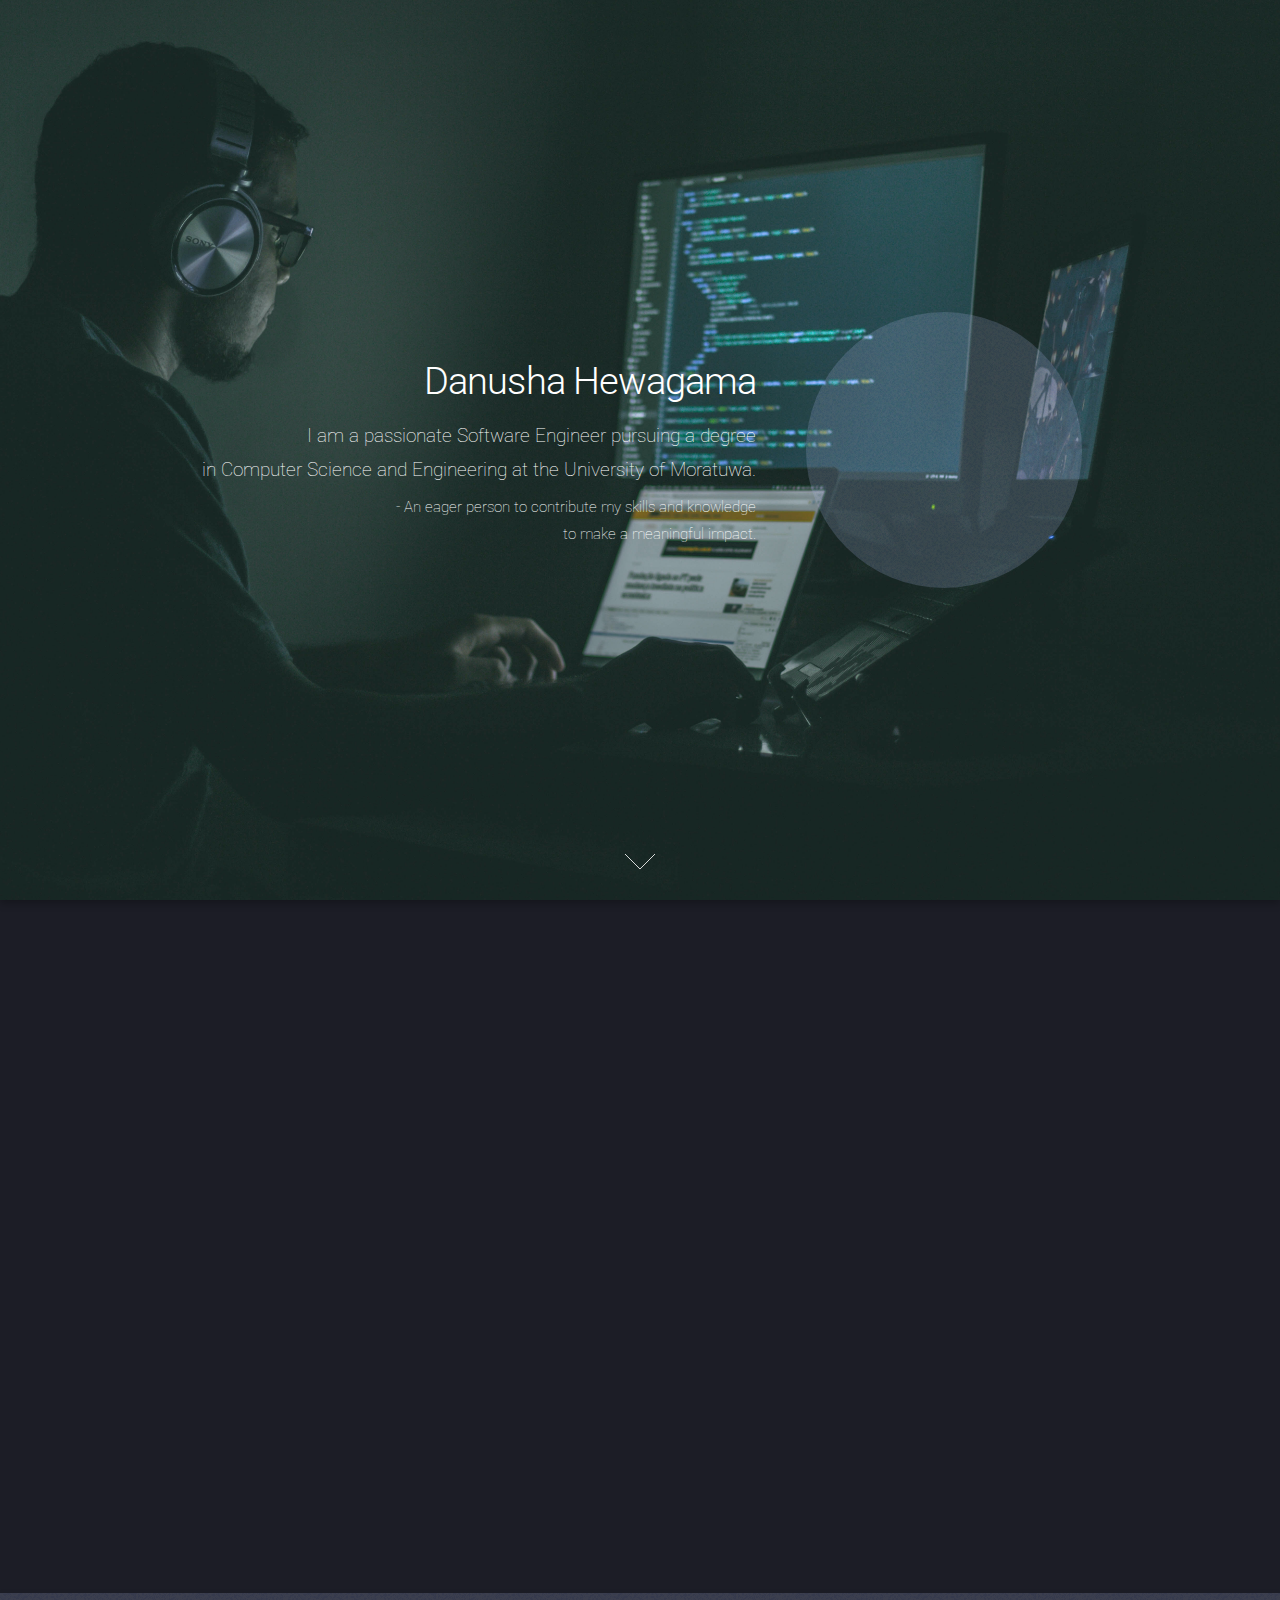
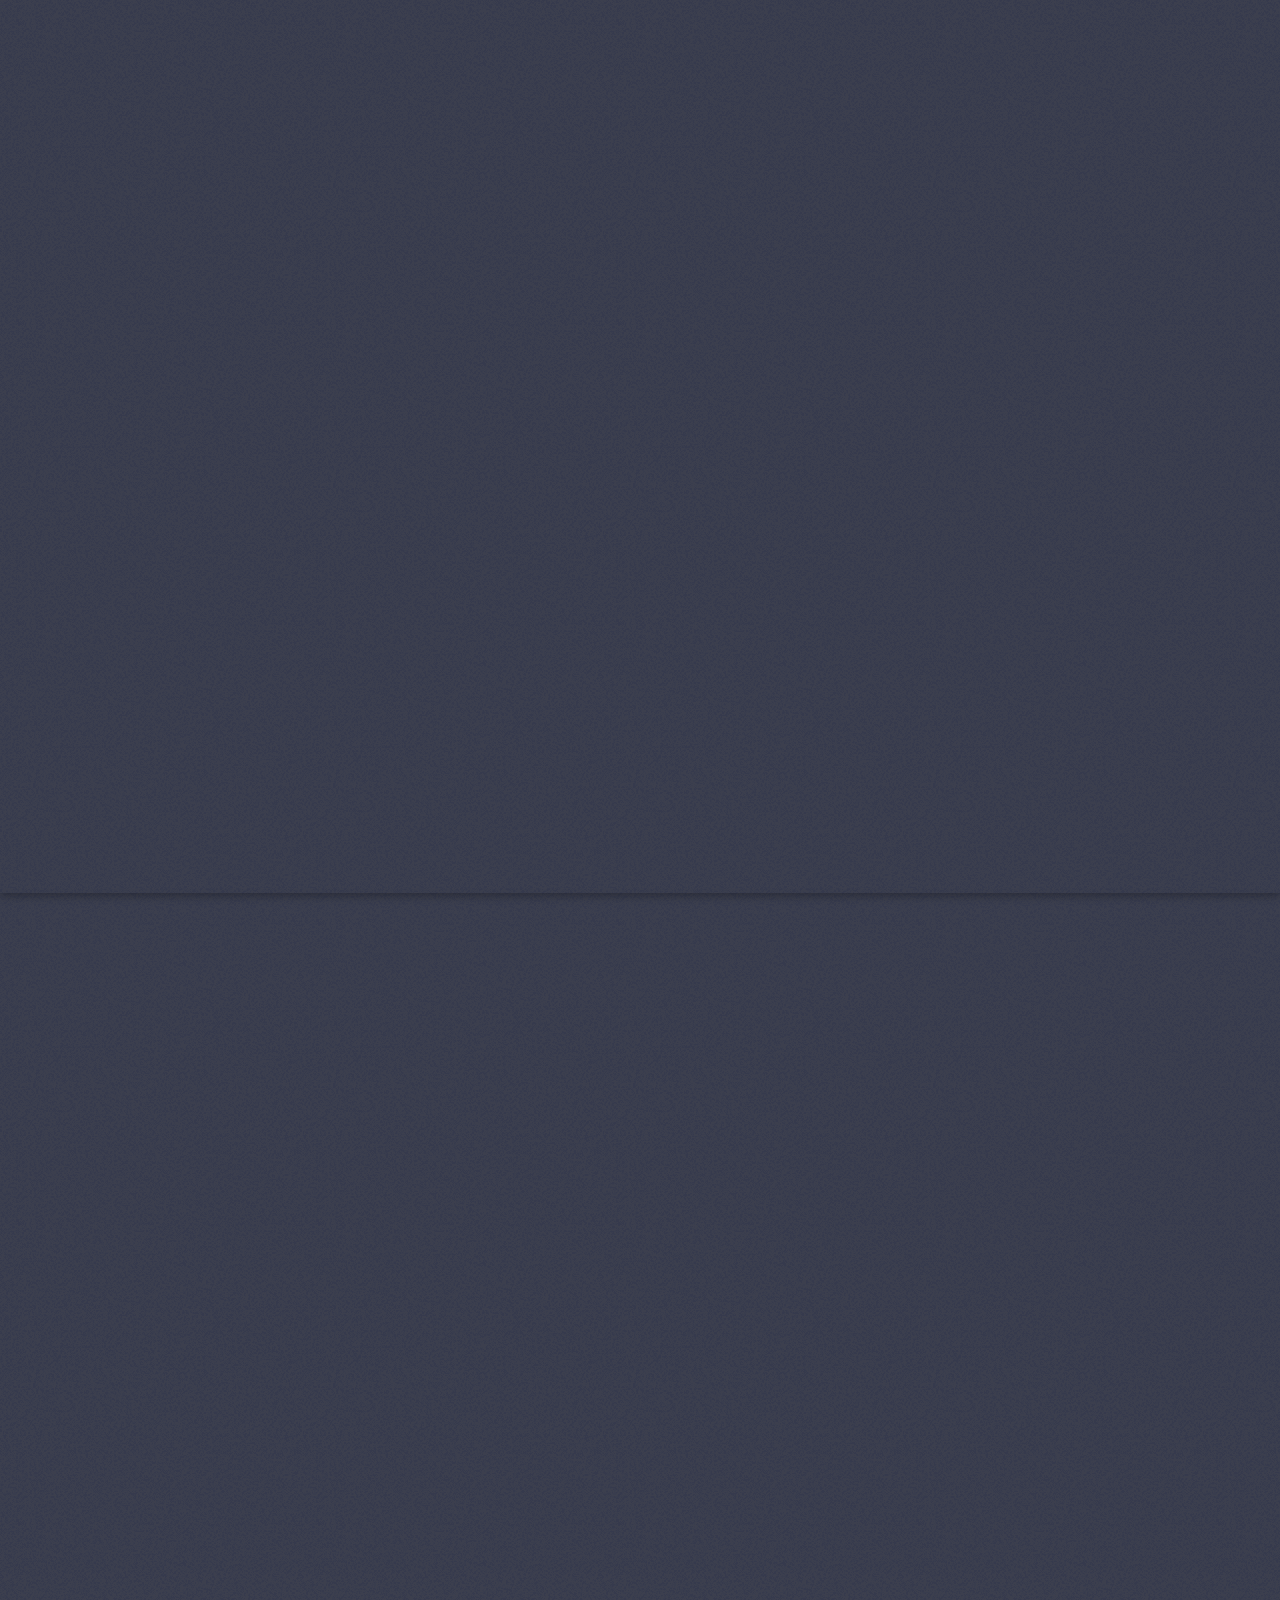
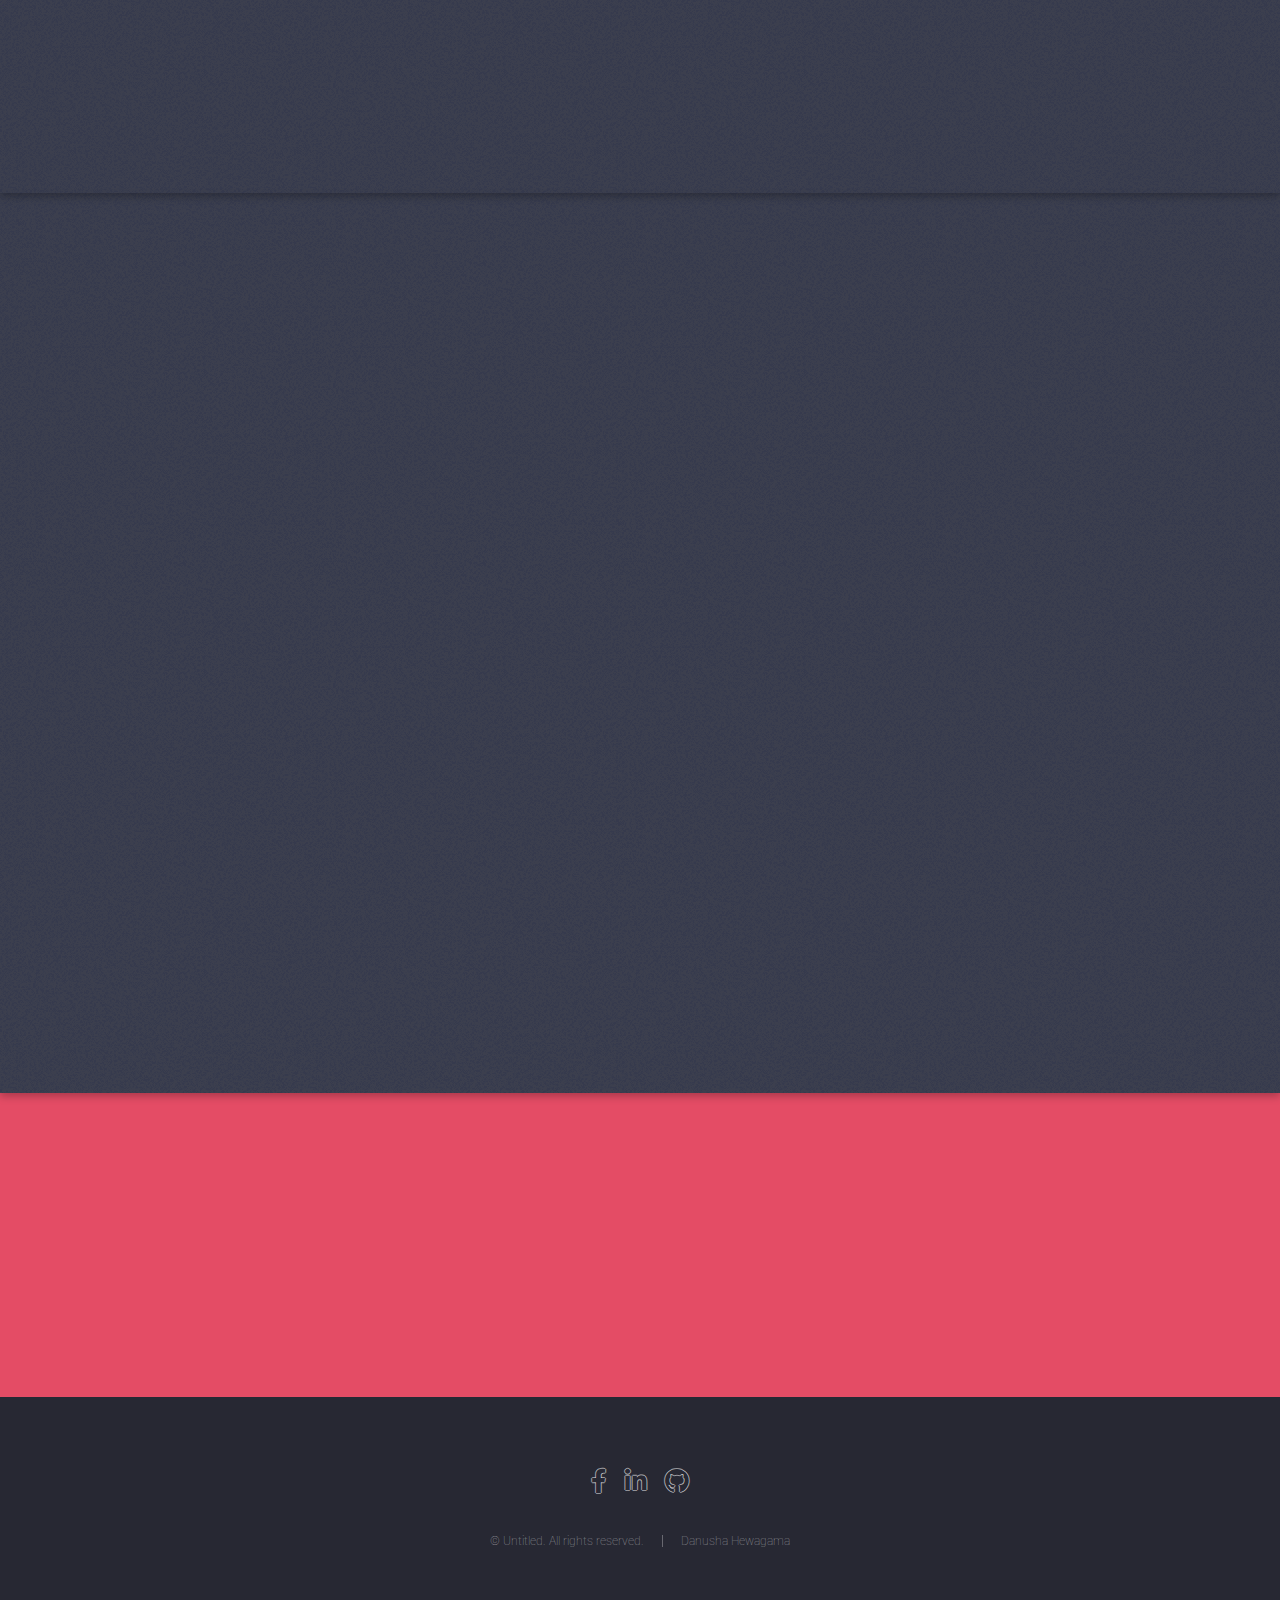
==== index.html @ 4a9aaa7c "set favicon" ====
<!DOCTYPE HTML>
<!--
	Landed by HTML5 UP
	html5up.net | @ajlkn
	Free for personal and commercial use under the CCA 3.0 license (html5up.net/license)
-->
<html>
	<head>
		<title>Danusha Hewagama</title>
		<link rel="icon" type="image/svg+xml" href="images/faviicon4.png" />
		<meta charset="utf-8" />
		<meta name="viewport" content="width=device-width, initial-scale=1, user-scalable=no" />
		<link rel="stylesheet" href="assets/css/main.css" />
		<noscript><link rel="stylesheet" href="assets/css/noscript.css" /></noscript>
	</head>
	<body class="is-preload landing">
		<div id="page-wrapper">


			<!-- Banner -->
				<section id="banner">
					<div class="content">
						<header>
							<h2>Danusha Hewagama</h2>
							<p>I am a passionate Software Engineer pursuing a degree <br />
								in Computer Science and Engineering at the University of Moratuwa.</p>
							<p>- An eager person to contribute my skills and knowledge <br />
								to make a meaningful impact.</p>
						</header>
						<span class="image"><img src="images/picBio2.png" alt="" /></span>
					</div>
					<a href="#one" class="goto-next scrolly">Next</a>
				</section>

			<!-- Four -->
			<section id="four" class="wrapper style1 special fade-up">
				<div class="container">
					<header class="major">
						<h2>I am experienced in </h2>
					</header>
					<div class="box alt">
						<div class="row gtr-uniform">
							<section class="col-2 col-3-medium col-3-xsmall">
								<span class="icon">
									<img src="images/tech/reactjs-icon.svg" alt=""/>
								</span>
								<h3>React Js</h3>
							</section>
							<section class="col-2 col-3-medium col-3-xsmall">
								<span class="icon">
									<img src="images/tech/flutterio-icon.svg" alt=""/>
								</span>
								<h3>Flutter</h3>
							</section>
							<section class="col-2 col-3-medium col-3-xsmall">
								<span class="icon">
									<img src="images/tech/reactjs-icon.svg" alt=""/>
								</span>
								<h3>React Native</h3>
							</section>
							<section class="col-2 col-3-medium col-3-xsmall">
								<span class="icon">
									<img src="images/tech/typescriptlang-icon.svg" alt=""/>
								</span>
								<h3>TypeScript</h3>
							</section>
							<section class="col-2 col-3-medium col-3-xsmall">
								<span class="icon">
									<img src="images/tech/java-icon.svg" alt=""/>
								</span>
								<h3>Java</h3>
							</section>
							<section class="col-2 col-3-medium col-3-xsmall">
								<span class="icon">
									<img src="images/tech/php-icon.svg" alt=""/>
								</span>
								<h3>PHP</h3>
							</section>
							<section class="col-2 col-3-medium col-3-xsmall">
								<span class="icon">
									<img src="images/tech/python-icon.svg" alt=""/>
								</span>
								<h3>Python</h3>
							</section>
							<section class="col-2 col-3-medium col-3-xsmall">
								<span class="icon">
									<img src="images/tech/nodejs-horizontal.svg" alt=""/>
								</span>
								<h3>Node</h3>
							</section>
							<section class="col-2 col-3-medium col-3-xsmall">
								<span class="icon">
									<img src="images/tech/firebase-icon.svg" alt=""/>
								</span>
								<h3>Firebase</h3>
							</section>
							<section class="col-2 col-3-medium col-3-xsmall">
								<span class="icon">
									<img src="images/tech/mongodb-ar21.svg" alt=""/>
								</span>
								<h3>MongoDB</h3>
							</section>
							<section class="col-2 col-3-medium col-3-xsmall">
								<span class="icon">
									<img src="images/tech/mysql-icon.svg" alt=""/>
								</span>
								<h3>MySQL</h3>
							</section>
							<section class="col-2 col-3-medium col-3-xsmall">
								<span class="icon">
									<img src="images/tech/docker-icon.svg" alt=""/>
								</span>
								<h3>Docker</h3>
							</section>
							<section class="col-2 col-3-medium col-3-xsmall">
								<span class="icon">
									<img src="images/tech/git-scm-icon.svg" alt=""/>
								</span>
								<h3>Git</h3>
							</section>
							<section class="col-2 col-3-medium col-3-xsmall">
								<span class="icon">
									<img src="images/tech/openapis-icon.svg" alt=""/>
								</span>
								<h3>OpenApi</h3>
							</section>
							<section class="col-2 col-3-medium col-3-xsmall">
								<span class="icon">
									<img src="images/tech/dartlang-icon.svg" alt=""/>
								</span>
								<h3>Dart</h3>
							</section>
							<section class="col-2 col-3-medium col-3-xsmall">
								<span class="icon">
									<img src="images/tech/atlassian_jira-icon.svg" alt=""/>
								</span>
								<h3>Jira</h3>
							</section>
							<section class="col-2 col-3-medium col-3-xsmall">
								<span class="icon">
									<img src="images/tech/material-ui-1.svg" alt="" class="icon-svg"/>
								</span>
								<h3>Material Ui</h3>
							</section>
							<section class="col-2 col-3-medium col-3-xsmall">
								<span class="icon">
									<img src="images/tech/getbootstrap-icon.svg" alt=""/>
								</span>
								<h3>Bootstrap</h3>
							</section>
						</div>
					</div>
				</div>
			</section>

			<!-- One --> 
			<section id="two" class="spotlight style1 left">
				<span class="image fit main"><img src="images/picBio.png" alt="" /></span>
				<div class="content">
					<header>
						<h2>Interdum amet non magna accumsan</h2>
						<p>Nunc commodo accumsan eget id nisi eu col volutpat magna</p>
					</header>
					<p>Feugiat accumsan lorem eu ac lorem amet ac arcu phasellus tortor enim mi mi nisi praesent adipiscing. Integer mi sed nascetur cep aliquet augue varius tempus lobortis porttitor lorem et accumsan consequat adipiscing lorem.</p>
					<ul class="actions">
						<li><a href="#" class="button">Learn More</a></li>
					</ul>
				</div>
				<a href="#three" class="goto-next scrolly">Next</a>
			</section>

			<!-- Two -->
				<section id="two" class="spotlight style2 right">
					<span class="image fit main"><img src="images/pic03.jpg" alt="" /></span>
					<div class="content">
						<header>
							<h2>Interdum amet non magna accumsan</h2>
							<p>Nunc commodo accumsan eget id nisi eu col volutpat magna</p>
						</header>
						<p>Feugiat accumsan lorem eu ac lorem amet ac arcu phasellus tortor enim mi mi nisi praesent adipiscing. Integer mi sed nascetur cep aliquet augue varius tempus lobortis porttitor lorem et accumsan consequat adipiscing lorem.</p>
						<ul class="actions">
							<li><a href="#" class="button">Learn More</a></li>
						</ul>
					</div>
					<a href="#three" class="goto-next scrolly">Next</a>
				</section>

			<!-- Three -->
				<section id="three" class="spotlight style3 left">
					<span class="image fit main bottom"><img src="images/pic04.jpg" alt="" /></span>
					<div class="content">
						<header>
							<h2>Interdum felis blandit praesent sed augue</h2>
							<p>Accumsan integer ultricies aliquam vel massa sapien phasellus</p>
						</header>
						<p>Feugiat accumsan lorem eu ac lorem amet ac arcu phasellus tortor enim mi mi nisi praesent adipiscing. Integer mi sed nascetur cep aliquet augue varius tempus lobortis porttitor lorem et accumsan consequat adipiscing lorem.</p>
						<ul class="actions">
							<li><a href="#" class="button">Learn More</a></li>
						</ul>
					</div>
					<a href="#four" class="goto-next scrolly">Next</a>
				</section>


			<!-- Five -->
				<section id="five" class="wrapper style2 special fade">
					<div class="container">
						<header>
							<h2>Magna faucibus lorem diam</h2>
							<p>Ante metus praesent faucibus ante integer id accumsan eleifend</p>
						</header>
						<form method="post" action="#" class="cta">
							<div class="row gtr-uniform gtr-50">
								<div class="col-8 col-12-xsmall"><input type="email" name="email" id="email" placeholder="Your Email Address" /></div>
								<div class="col-4 col-12-xsmall"><input type="submit" value="Get Started" class="fit primary" /></div>
							</div>
						</form>
					</div>
				</section>

			<!-- Footer -->
				<footer id="footer">
					<ul class="icons">
						<li><a href="https://www.facebook.com/profile.php?id=100009800794198&mibextid=LQQJ4d" class="icon brands alt fa-facebook-f"><span class="label">Facebook</span></a></li>
						<li><a href="https://www.linkedin.com/in/danush99/" class="icon brands alt fa-linkedin-in"><span class="label">LinkedIn</span></a></li>
						<li><a href="https://github.com/Danush99" class="icon brands alt fa-github"><span class="label">GitHub</span></a></li>
					</ul>
					<ul class="copyright">
						<li>&copy; Untitled. All rights reserved.</li><li>Danusha Hewagama</a></li>
					</ul>
				</footer>

		</div>

		<!-- Scripts -->
			<script src="assets/js/jquery.min.js"></script>
			<script src="assets/js/jquery.scrolly.min.js"></script>
			<script src="assets/js/jquery.dropotron.min.js"></script>
			<script src="assets/js/jquery.scrollex.min.js"></script>
			<script src="assets/js/browser.min.js"></script>
			<script src="assets/js/breakpoints.min.js"></script>
			<script src="assets/js/util.js"></script>
			<script src="assets/js/main.js"></script>

	</body>
</html>
---- assets/css/main.css ----
@import url("fontawesome-all.min.css");
@import url("https://fonts.googleapis.com/css?family=Roboto:100,300,100italic,300italic");

/*
	Landed by HTML5 UP
	html5up.net | @ajlkn
	Free for personal and commercial use under the CCA 3.0 license (html5up.net/license)
*/

html, body, div, span, applet, object,
iframe, h1, h2, h3, h4, h5, h6, p, blockquote,
pre, a, abbr, acronym, address, big, cite,
code, del, dfn, em, img, ins, kbd, q, s, samp,
small, strike, strong, sub, sup, tt, var, b,
u, i, center, dl, dt, dd, ol, ul, li, fieldset,
form, label, legend, table, caption, tbody,
tfoot, thead, tr, th, td, article, aside,
canvas, details, embed, figure, figcaption,
footer, header, hgroup, menu, nav, output, ruby,
section, summary, time, mark, audio, video {
	margin: 0;
	padding: 0;
	border: 0;
	font-size: 100%;
	font: inherit;
	vertical-align: baseline;}

article, aside, details, figcaption, figure,
footer, header, hgroup, menu, nav, section {
	display: block;}

body {
	line-height: 1;
}

ol, ul {
	list-style: none;
}

blockquote, q {
	quotes: none;
}

	blockquote:before, blockquote:after, q:before, q:after {
		content: '';
		content: none;
	}

table {
	border-collapse: collapse;
	border-spacing: 0;
}

body {
	-webkit-text-size-adjust: none;
}

mark {
	background-color: transparent;
	color: inherit;
}

input::-moz-focus-inner {
	border: 0;
	padding: 0;
}

input, select, textarea {
	-moz-appearance: none;
	-webkit-appearance: none;
	-ms-appearance: none;
	appearance: none;
}

/* Basic */

	html {
		box-sizing: border-box;
	}

	*, *:before, *:after {
		box-sizing: inherit;
	}

	html, body {
		background: #1c1d26;
	}

	body.is-preload *, body.is-preload *:before, body.is-preload *:after {
		-moz-animation: none !important;
		-webkit-animation: none !important;
		-ms-animation: none !important;
		animation: none !important;
		-moz-transition: none !important;
		-webkit-transition: none !important;
		-ms-transition: none !important;
		transition: none !important;
	}

	body, input, select, textarea {
		color: rgba(255, 255, 255, 0.75);
		font-family: "Roboto", Helvetica, sans-serif;
		font-size: 15pt;
		font-weight: 100;
		line-height: 1.75em;
	}

	a {
		-moz-transition: border-color 0.2s ease-in-out, color 0.2s ease-in-out;
		-webkit-transition: border-color 0.2s ease-in-out, color 0.2s ease-in-out;
		-ms-transition: border-color 0.2s ease-in-out, color 0.2s ease-in-out;
		transition: border-color 0.2s ease-in-out, color 0.2s ease-in-out;
		border-bottom: dotted 1px;
		color: #e44c65;
		text-decoration: none;
	}

		a:hover {
			color: #e44c65 !important;
			border-bottom-color: transparent;
		}

	strong, b {
		color: #ffffff;
		font-weight: 300;
	}

	em, i {
		font-style: italic;
	}

	p {
		margin: 0 0 2em 0;
	}

	h1, h2, h3, h4, h5, h6 {
		color: #ffffff;
		font-weight: 300;
		line-height: 1em;
		margin: 0 0 1em 0;
	}

		h1 a, h2 a, h3 a, h4 a, h5 a, h6 a {
			color: inherit;
			border: 0;
		}

	h2 {
		font-size: 2em;
		line-height: 1.5em;
		letter-spacing: -0.025em;
	}

	h3 {
		font-size: 1.35em;
		line-height: 1.5em;
	}

	h4 {
		font-size: 1.1em;
		line-height: 1.5em;
	}

	h5 {
		font-size: 0.9em;
		line-height: 1.5em;
	}

	h6 {
		font-size: 0.7em;
		line-height: 1.5em;
	}

	sub {
		font-size: 0.8em;
		position: relative;
		top: 0.5em;
	}

	sup {
		font-size: 0.8em;
		position: relative;
		top: -0.5em;
	}

	hr {
		border: 0;
		border-bottom: solid 1px rgba(255, 255, 255, 0.3);
		margin: 3em 0;
	}

		hr.major {
			margin: 4em 0;
		}

	blockquote {
		border-left: solid 4px rgba(255, 255, 255, 0.3);
		font-style: italic;
		margin: 0 0 2em 0;
		padding: 0.5em 0 0.5em 2em;
	}

	code {
		background: rgba(255, 255, 255, 0.075);
		border-radius: 4px;
		font-family: "Courier New", monospace;
		font-size: 0.9em;
		margin: 0 0.25em;
		padding: 0.25em 0.65em;
	}

	pre {
		-webkit-overflow-scrolling: touch;
		font-family: "Courier New", monospace;
		font-size: 0.9em;
		margin: 0 0 2em 0;
	}

		pre code {
			display: block;
			line-height: 1.75em;
			padding: 1em 1.5em;
			overflow-x: auto;
		}

	.align-left {
		text-align: left;
	}

	.align-center {
		text-align: center;
	}

	.align-right {
		text-align: right;
	}

/* Loader */

	@-moz-keyframes spinner-show {
		0% {
			opacity: 0;
		}

		100% {
			opacity: 1;
		}
	}

	@-webkit-keyframes spinner-show {
		0% {
			opacity: 0;
		}

		100% {
			opacity: 1;
		}
	}

	@-ms-keyframes spinner-show {
		0% {
			opacity: 0;
		}

		100% {
			opacity: 1;
		}
	}

	@keyframes spinner-show {
		0% {
			opacity: 0;
		}

		100% {
			opacity: 1;
		}
	}

	@-moz-keyframes spinner-hide {
		0% {
			color: rgba(255, 255, 255, 0.15);
			z-index: 100001;
			-moz-transform: scale(1) rotate(0deg);
			-webkit-transform: scale(1) rotate(0deg);
			-ms-transform: scale(1) rotate(0deg);
			transform: scale(1) rotate(0deg);
		}

		99% {
			color: #1c1d26;
			z-index: 100001;
			-moz-transform: scale(0.5) rotate(360deg);
			-webkit-transform: scale(0.5) rotate(360deg);
			-ms-transform: scale(0.5) rotate(360deg);
			transform: scale(0.5) rotate(360deg);
		}

		100% {
			color: #1c1d26;
			z-index: -1;
			-moz-transform: scale(0.5) rotate(360deg);
			-webkit-transform: scale(0.5) rotate(360deg);
			-ms-transform: scale(0.5) rotate(360deg);
			transform: scale(0.5) rotate(360deg);
		}
	}

	@-webkit-keyframes spinner-hide {
		0% {
			color: rgba(255, 255, 255, 0.15);
			z-index: 100001;
			-moz-transform: scale(1) rotate(0deg);
			-webkit-transform: scale(1) rotate(0deg);
			-ms-transform: scale(1) rotate(0deg);
			transform: scale(1) rotate(0deg);
		}

		99% {
			color: #1c1d26;
			z-index: 100001;
			-moz-transform: scale(0.5) rotate(360deg);
			-webkit-transform: scale(0.5) rotate(360deg);
			-ms-transform: scale(0.5) rotate(360deg);
			transform: scale(0.5) rotate(360deg);
		}

		100% {
			color: #1c1d26;
			z-index: -1;
			-moz-transform: scale(0.5) rotate(360deg);
			-webkit-transform: scale(0.5) rotate(360deg);
			-ms-transform: scale(0.5) rotate(360deg);
			transform: scale(0.5) rotate(360deg);
		}
	}

	@-ms-keyframes spinner-hide {
		0% {
			color: rgba(255, 255, 255, 0.15);
			z-index: 100001;
			-moz-transform: scale(1) rotate(0deg);
			-webkit-transform: scale(1) rotate(0deg);
			-ms-transform: scale(1) rotate(0deg);
			transform: scale(1) rotate(0deg);
		}

		99% {
			color: #1c1d26;
			z-index: 100001;
			-moz-transform: scale(0.5) rotate(360deg);
			-webkit-transform: scale(0.5) rotate(360deg);
			-ms-transform: scale(0.5) rotate(360deg);
			transform: scale(0.5) rotate(360deg);
		}

		100% {
			color: #1c1d26;
			z-index: -1;
			-moz-transform: scale(0.5) rotate(360deg);
			-webkit-transform: scale(0.5) rotate(360deg);
			-ms-transform: scale(0.5) rotate(360deg);
			transform: scale(0.5) rotate(360deg);
		}
	}

	@keyframes spinner-hide {
		0% {
			color: rgba(255, 255, 255, 0.15);
			z-index: 100001;
			-moz-transform: scale(1) rotate(0deg);
			-webkit-transform: scale(1) rotate(0deg);
			-ms-transform: scale(1) rotate(0deg);
			transform: scale(1) rotate(0deg);
		}

		99% {
			color: #1c1d26;
			z-index: 100001;
			-moz-transform: scale(0.5) rotate(360deg);
			-webkit-transform: scale(0.5) rotate(360deg);
			-ms-transform: scale(0.5) rotate(360deg);
			transform: scale(0.5) rotate(360deg);
		}

		100% {
			color: #1c1d26;
			z-index: -1;
			-moz-transform: scale(0.5) rotate(360deg);
			-webkit-transform: scale(0.5) rotate(360deg);
			-ms-transform: scale(0.5) rotate(360deg);
			transform: scale(0.5) rotate(360deg);
		}
	}

	@-moz-keyframes spinner-rotate {
		0% {
			-moz-transform: scale(1) rotate(0deg);
			-webkit-transform: scale(1) rotate(0deg);
			-ms-transform: scale(1) rotate(0deg);
			transform: scale(1) rotate(0deg);
		}

		100% {
			-moz-transform: scale(1) rotate(360deg);
			-webkit-transform: scale(1) rotate(360deg);
			-ms-transform: scale(1) rotate(360deg);
			transform: scale(1) rotate(360deg);
		}
	}

	@-webkit-keyframes spinner-rotate {
		0% {
			-moz-transform: scale(1) rotate(0deg);
			-webkit-transform: scale(1) rotate(0deg);
			-ms-transform: scale(1) rotate(0deg);
			transform: scale(1) rotate(0deg);
		}

		100% {
			-moz-transform: scale(1) rotate(360deg);
			-webkit-transform: scale(1) rotate(360deg);
			-ms-transform: scale(1) rotate(360deg);
			transform: scale(1) rotate(360deg);
		}
	}

	@-ms-keyframes spinner-rotate {
		0% {
			-moz-transform: scale(1) rotate(0deg);
			-webkit-transform: scale(1) rotate(0deg);
			-ms-transform: scale(1) rotate(0deg);
			transform: scale(1) rotate(0deg);
		}

		100% {
			-moz-transform: scale(1) rotate(360deg);
			-webkit-transform: scale(1) rotate(360deg);
			-ms-transform: scale(1) rotate(360deg);
			transform: scale(1) rotate(360deg);
		}
	}

	@keyframes spinner-rotate {
		0% {
			-moz-transform: scale(1) rotate(0deg);
			-webkit-transform: scale(1) rotate(0deg);
			-ms-transform: scale(1) rotate(0deg);
			transform: scale(1) rotate(0deg);
		}

		100% {
			-moz-transform: scale(1) rotate(360deg);
			-webkit-transform: scale(1) rotate(360deg);
			-ms-transform: scale(1) rotate(360deg);
			transform: scale(1) rotate(360deg);
		}
	}

	@-moz-keyframes overlay-hide {
		0% {
			opacity: 1;
			z-index: 100000;
		}

		15% {
			opacity: 1;
			z-index: 100000;
		}

		99% {
			opacity: 0;
			z-index: 100000;
		}

		100% {
			opacity: 0;
			z-index: -1;
		}
	}

	@-webkit-keyframes overlay-hide {
		0% {
			opacity: 1;
			z-index: 100000;
		}

		15% {
			opacity: 1;
			z-index: 100000;
		}

		99% {
			opacity: 0;
			z-index: 100000;
		}

		100% {
			opacity: 0;
			z-index: -1;
		}
	}

	@-ms-keyframes overlay-hide {
		0% {
			opacity: 1;
			z-index: 100000;
		}

		15% {
			opacity: 1;
			z-index: 100000;
		}

		99% {
			opacity: 0;
			z-index: 100000;
		}

		100% {
			opacity: 0;
			z-index: -1;
		}
	}

	@keyframes overlay-hide {
		0% {
			opacity: 1;
			z-index: 100000;
		}

		15% {
			opacity: 1;
			z-index: 100000;
		}

		99% {
			opacity: 0;
			z-index: 100000;
		}

		100% {
			opacity: 0;
			z-index: -1;
		}
	}

	body.landing {
		text-decoration: none;
	}

		body.landing:before {
			-moz-osx-font-smoothing: grayscale;
			-webkit-font-smoothing: antialiased;
			display: inline-block;
			font-style: normal;
			font-variant: normal;
			text-rendering: auto;
			line-height: 1;
			text-transform: none !important;
			font-family: 'Font Awesome 5 Free';
			font-weight: 900;
		}

		body.landing:before {
			-moz-animation: spinner-show 1.5s 1 0.25s ease forwards, spinner-hide 0.25s ease-in-out forwards !important;
			-webkit-animation: spinner-show 1.5s 1 0.25s ease forwards, spinner-hide 0.25s ease-in-out forwards !important;
			-ms-animation: spinner-show 1.5s 1 0.25s ease forwards, spinner-hide 0.25s ease-in-out forwards !important;
			animation: spinner-show 1.5s 1 0.25s ease forwards, spinner-hide 0.25s ease-in-out forwards !important;
			-moz-transform-origin: 50% 50%;
			-webkit-transform-origin: 50% 50%;
			-ms-transform-origin: 50% 50%;
			transform-origin: 50% 50%;
			color: rgba(255, 255, 255, 0.15);
			content: '\f1ce';
			cursor: default;
			display: block;
			font-size: 2em;
			height: 2em;
			left: 50%;
			line-height: 2em;
			margin: -1em 0 0 -1em;
			opacity: 0;
			position: fixed;
			text-align: center;
			top: 50%;
			width: 2em;
			z-index: -1;
		}

		body.landing:after {
			-moz-animation: overlay-hide 1.5s ease-in forwards !important;
			-webkit-animation: overlay-hide 1.5s ease-in forwards !important;
			-ms-animation: overlay-hide 1.5s ease-in forwards !important;
			animation: overlay-hide 1.5s ease-in forwards !important;
			background: #1c1d26;
			content: '';
			display: block;
			height: 100%;
			left: 0;
			opacity: 0;
			position: fixed;
			top: 0;
			width: 100%;
			z-index: -1;
		}

		body.landing.is-preload:before {
			-moz-animation: spinner-show 1.5s 1 0.25s ease forwards, spinner-rotate 0.75s infinite linear !important;
			-webkit-animation: spinner-show 1.5s 1 0.25s ease forwards, spinner-rotate 0.75s infinite linear !important;
			-ms-animation: spinner-show 1.5s 1 0.25s ease forwards, spinner-rotate 0.75s infinite linear !important;
			animation: spinner-show 1.5s 1 0.25s ease forwards, spinner-rotate 0.75s infinite linear !important;
			z-index: 100001;
		}

		body.landing.is-preload:after {
			-moz-animation: none !important;
			-webkit-animation: none !important;
			-ms-animation: none !important;
			animation: none !important;
			opacity: 1;
			z-index: 100000;
		}

	@media (-webkit-min-device-pixel-ratio: 2) {

		body.landing:before {
			line-height: 2.025em;
		}

	}

/* Container */

	.container {
		margin: 0 auto;
		max-width: calc(100% - 4em);
		width: 70em;
	}

		.container.xsmall {
			width: 17.5em;
		}

		.container.small {
			width: 35em;
		}

		.container.medium {
			width: 52.5em;
		}

		.container.large {
			width: 87.5em;
		}

		.container.xlarge {
			width: 105em;
		}

		.container.max {
			width: 100%;
		}

		@media screen and (max-width: 1280px) {

			.container {
				width: 90%;
				max-width: 100%;
			}

		}

		@media screen and (max-width: 980px) {

			.container {
				width: 100% !important;
			}

		}

/* Row */

	.row {
		display: flex;
		flex-wrap: wrap;
		box-sizing: border-box;
		align-items: stretch;
	}

		.row > * {
			box-sizing: border-box;
		}

		.row.gtr-uniform > * > :last-child {
			margin-bottom: 0;
		}

		.row.aln-left {
			justify-content: flex-start;
		}

		.row.aln-center {
			justify-content: center;
		}

		.row.aln-right {
			justify-content: flex-end;
		}

		.row.aln-top {
			align-items: flex-start;
		}

		.row.aln-middle {
			align-items: center;
		}

		.row.aln-bottom {
			align-items: flex-end;
		}

		.row > .imp {
			order: -1;
		}

		.row > .col-1 {
			width: 8.33333%;
		}

		.row > .off-1 {
			margin-left: 8.33333%;
		}

		.row > .col-2 {
			width: 16.66667%;
		}

		.row > .off-2 {
			margin-left: 16.66667%;
		}

		.row > .col-3 {
			width: 25%;
		}

		.row > .off-3 {
			margin-left: 25%;
		}

		.row > .col-4 {
			width: 33.33333%;
		}

		.row > .off-4 {
			margin-left: 33.33333%;
		}

		.row > .col-5 {
			width: 41.66667%;
		}

		.row > .off-5 {
			margin-left: 41.66667%;
		}

		.row > .col-6 {
			width: 50%;
		}

		.row > .off-6 {
			margin-left: 50%;
		}

		.row > .col-7 {
			width: 58.33333%;
		}

		.row > .off-7 {
			margin-left: 58.33333%;
		}

		.row > .col-8 {
			width: 66.66667%;
		}

		.row > .off-8 {
			margin-left: 66.66667%;
		}

		.row > .col-9 {
			width: 75%;
		}

		.row > .off-9 {
			margin-left: 75%;
		}

		.row > .col-10 {
			width: 83.33333%;
		}

		.row > .off-10 {
			margin-left: 83.33333%;
		}

		.row > .col-11 {
			width: 91.66667%;
		}

		.row > .off-11 {
			margin-left: 91.66667%;
		}

		.row > .col-12 {
			width: 100%;
		}

		.row > .off-12 {
			margin-left: 100%;
		}

		.row.gtr-0 {
			margin-top: 0;
			margin-left: 0em;
		}

			.row.gtr-0 > * {
				padding: 0 0 0 0em;
			}

			.row.gtr-0.gtr-uniform {
				margin-top: 0em;
			}

				.row.gtr-0.gtr-uniform > * {
					padding-top: 0em;
				}

		.row.gtr-25 {
			margin-top: 0;
			margin-left: -0.625em;
		}

			.row.gtr-25 > * {
				padding: 0 0 0 0.625em;
			}

			.row.gtr-25.gtr-uniform {
				margin-top: -0.625em;
			}

				.row.gtr-25.gtr-uniform > * {
					padding-top: 0.625em;
				}

		.row.gtr-50 {
			margin-top: 0;
			margin-left: -1.25em;
		}

			.row.gtr-50 > * {
				padding: 0 0 0 1.25em;
			}

			.row.gtr-50.gtr-uniform {
				margin-top: -1.25em;
			}

				.row.gtr-50.gtr-uniform > * {
					padding-top: 1.25em;
				}

		.row {
			margin-top: 0;
			margin-left: -2.5em;
		}

			.row > * {
				padding: 0 0 0 2.5em;
			}

			.row.gtr-uniform {
				margin-top: -2.5em;
			}

				.row.gtr-uniform > * {
					padding-top: 2.5em;
				}

		.row.gtr-150 {
			margin-top: 0;
			margin-left: -3.75em;
		}

			.row.gtr-150 > * {
				padding: 0 0 0 3.75em;
			}

			.row.gtr-150.gtr-uniform {
				margin-top: -3.75em;
			}

				.row.gtr-150.gtr-uniform > * {
					padding-top: 3.75em;
				}

		.row.gtr-200 {
			margin-top: 0;
			margin-left: -5em;
		}

			.row.gtr-200 > * {
				padding: 0 0 0 5em;
			}

			.row.gtr-200.gtr-uniform {
				margin-top: -5em;
			}

				.row.gtr-200.gtr-uniform > * {
					padding-top: 5em;
				}

		@media screen and (max-width: 1680px) {

			.row {
				display: flex;
				flex-wrap: wrap;
				box-sizing: border-box;
				align-items: stretch;
			}

				.row > * {
					box-sizing: border-box;
				}

				.row.gtr-uniform > * > :last-child {
					margin-bottom: 0;
				}

				.row.aln-left {
					justify-content: flex-start;
				}

				.row.aln-center {
					justify-content: center;
				}

				.row.aln-right {
					justify-content: flex-end;
				}

				.row.aln-top {
					align-items: flex-start;
				}

				.row.aln-middle {
					align-items: center;
				}

				.row.aln-bottom {
					align-items: flex-end;
				}

				.row > .imp-xlarge {
					order: -1;
				}

				.row > .col-1-xlarge {
					width: 8.33333%;
				}

				.row > .off-1-xlarge {
					margin-left: 8.33333%;
				}

				.row > .col-2-xlarge {
					width: 16.66667%;
				}

				.row > .off-2-xlarge {
					margin-left: 16.66667%;
				}

				.row > .col-3-xlarge {
					width: 25%;
				}

				.row > .off-3-xlarge {
					margin-left: 25%;
				}

				.row > .col-4-xlarge {
					width: 33.33333%;
				}

				.row > .off-4-xlarge {
					margin-left: 33.33333%;
				}

				.row > .col-5-xlarge {
					width: 41.66667%;
				}

				.row > .off-5-xlarge {
					margin-left: 41.66667%;
				}

				.row > .col-6-xlarge {
					width: 50%;
				}

				.row > .off-6-xlarge {
					margin-left: 50%;
				}

				.row > .col-7-xlarge {
					width: 58.33333%;
				}

				.row > .off-7-xlarge {
					margin-left: 58.33333%;
				}

				.row > .col-8-xlarge {
					width: 66.66667%;
				}

				.row > .off-8-xlarge {
					margin-left: 66.66667%;
				}

				.row > .col-9-xlarge {
					width: 75%;
				}

				.row > .off-9-xlarge {
					margin-left: 75%;
				}

				.row > .col-10-xlarge {
					width: 83.33333%;
				}

				.row > .off-10-xlarge {
					margin-left: 83.33333%;
				}

				.row > .col-11-xlarge {
					width: 91.66667%;
				}

				.row > .off-11-xlarge {
					margin-left: 91.66667%;
				}

				.row > .col-12-xlarge {
					width: 100%;
				}

				.row > .off-12-xlarge {
					margin-left: 100%;
				}

				.row.gtr-0 {
					margin-top: 0;
					margin-left: 0em;
				}

					.row.gtr-0 > * {
						padding: 0 0 0 0em;
					}

					.row.gtr-0.gtr-uniform {
						margin-top: 0em;
					}

						.row.gtr-0.gtr-uniform > * {
							padding-top: 0em;
						}

				.row.gtr-25 {
					margin-top: 0;
					margin-left: -0.625em;
				}

					.row.gtr-25 > * {
						padding: 0 0 0 0.625em;
					}

					.row.gtr-25.gtr-uniform {
						margin-top: -0.625em;
					}

						.row.gtr-25.gtr-uniform > * {
							padding-top: 0.625em;
						}

				.row.gtr-50 {
					margin-top: 0;
					margin-left: -1.25em;
				}

					.row.gtr-50 > * {
						padding: 0 0 0 1.25em;
					}

					.row.gtr-50.gtr-uniform {
						margin-top: -1.25em;
					}

						.row.gtr-50.gtr-uniform > * {
							padding-top: 1.25em;
						}

				.row {
					margin-top: 0;
					margin-left: -2.5em;
				}

					.row > * {
						padding: 0 0 0 2.5em;
					}

					.row.gtr-uniform {
						margin-top: -2.5em;
					}

						.row.gtr-uniform > * {
							padding-top: 2.5em;
						}

				.row.gtr-150 {
					margin-top: 0;
					margin-left: -3.75em;
				}

					.row.gtr-150 > * {
						padding: 0 0 0 3.75em;
					}

					.row.gtr-150.gtr-uniform {
						margin-top: -3.75em;
					}

						.row.gtr-150.gtr-uniform > * {
							padding-top: 3.75em;
						}

				.row.gtr-200 {
					margin-top: 0;
					margin-left: -5em;
				}

					.row.gtr-200 > * {
						padding: 0 0 0 5em;
					}

					.row.gtr-200.gtr-uniform {
						margin-top: -5em;
					}

						.row.gtr-200.gtr-uniform > * {
							padding-top: 5em;
						}

		}

		@media screen and (max-width: 1280px) {

			.row {
				display: flex;
				flex-wrap: wrap;
				box-sizing: border-box;
				align-items: stretch;
			}

				.row > * {
					box-sizing: border-box;
				}

				.row.gtr-uniform > * > :last-child {
					margin-bottom: 0;
				}

				.row.aln-left {
					justify-content: flex-start;
				}

				.row.aln-center {
					justify-content: center;
				}

				.row.aln-right {
					justify-content: flex-end;
				}

				.row.aln-top {
					align-items: flex-start;
				}

				.row.aln-middle {
					align-items: center;
				}

				.row.aln-bottom {
					align-items: flex-end;
				}

				.row > .imp-large {
					order: -1;
				}

				.row > .col-1-large {
					width: 8.33333%;
				}

				.row > .off-1-large {
					margin-left: 8.33333%;
				}

				.row > .col-2-large {
					width: 16.66667%;
				}

				.row > .off-2-large {
					margin-left: 16.66667%;
				}

				.row > .col-3-large {
					width: 25%;
				}

				.row > .off-3-large {
					margin-left: 25%;
				}

				.row > .col-4-large {
					width: 33.33333%;
				}

				.row > .off-4-large {
					margin-left: 33.33333%;
				}

				.row > .col-5-large {
					width: 41.66667%;
				}

				.row > .off-5-large {
					margin-left: 41.66667%;
				}

				.row > .col-6-large {
					width: 50%;
				}

				.row > .off-6-large {
					margin-left: 50%;
				}

				.row > .col-7-large {
					width: 58.33333%;
				}

				.row > .off-7-large {
					margin-left: 58.33333%;
				}

				.row > .col-8-large {
					width: 66.66667%;
				}

				.row > .off-8-large {
					margin-left: 66.66667%;
				}

				.row > .col-9-large {
					width: 75%;
				}

				.row > .off-9-large {
					margin-left: 75%;
				}

				.row > .col-10-large {
					width: 83.33333%;
				}

				.row > .off-10-large {
					margin-left: 83.33333%;
				}

				.row > .col-11-large {
					width: 91.66667%;
				}

				.row > .off-11-large {
					margin-left: 91.66667%;
				}

				.row > .col-12-large {
					width: 100%;
				}

				.row > .off-12-large {
					margin-left: 100%;
				}

				.row.gtr-0 {
					margin-top: 0;
					margin-left: 0em;
				}

					.row.gtr-0 > * {
						padding: 0 0 0 0em;
					}

					.row.gtr-0.gtr-uniform {
						margin-top: 0em;
					}

						.row.gtr-0.gtr-uniform > * {
							padding-top: 0em;
						}

				.row.gtr-25 {
					margin-top: 0;
					margin-left: -0.625em;
				}

					.row.gtr-25 > * {
						padding: 0 0 0 0.625em;
					}

					.row.gtr-25.gtr-uniform {
						margin-top: -0.625em;
					}

						.row.gtr-25.gtr-uniform > * {
							padding-top: 0.625em;
						}

				.row.gtr-50 {
					margin-top: 0;
					margin-left: -1.25em;
				}

					.row.gtr-50 > * {
						padding: 0 0 0 1.25em;
					}

					.row.gtr-50.gtr-uniform {
						margin-top: -1.25em;
					}

						.row.gtr-50.gtr-uniform > * {
							padding-top: 1.25em;
						}

				.row {
					margin-top: 0;
					margin-left: -2.5em;
				}

					.row > * {
						padding: 0 0 0 2.5em;
					}

					.row.gtr-uniform {
						margin-top: -2.5em;
					}

						.row.gtr-uniform > * {
							padding-top: 2.5em;
						}

				.row.gtr-150 {
					margin-top: 0;
					margin-left: -3.75em;
				}

					.row.gtr-150 > * {
						padding: 0 0 0 3.75em;
					}

					.row.gtr-150.gtr-uniform {
						margin-top: -3.75em;
					}

						.row.gtr-150.gtr-uniform > * {
							padding-top: 3.75em;
						}

				.row.gtr-200 {
					margin-top: 0;
					margin-left: -5em;
				}

					.row.gtr-200 > * {
						padding: 0 0 0 5em;
					}

					.row.gtr-200.gtr-uniform {
						margin-top: -5em;
					}

						.row.gtr-200.gtr-uniform > * {
							padding-top: 5em;
						}

		}

		@media screen and (max-width: 980px) {

			.row {
				display: flex;
				flex-wrap: wrap;
				box-sizing: border-box;
				align-items: stretch;
			}

				.row > * {
					box-sizing: border-box;
				}

				.row.gtr-uniform > * > :last-child {
					margin-bottom: 0;
				}

				.row.aln-left {
					justify-content: flex-start;
				}

				.row.aln-center {
					justify-content: center;
				}

				.row.aln-right {
					justify-content: flex-end;
				}

				.row.aln-top {
					align-items: flex-start;
				}

				.row.aln-middle {
					align-items: center;
				}

				.row.aln-bottom {
					align-items: flex-end;
				}

				.row > .imp-medium {
					order: -1;
				}

				.row > .col-1-medium {
					width: 8.33333%;
				}

				.row > .off-1-medium {
					margin-left: 8.33333%;
				}

				.row > .col-2-medium {
					width: 16.66667%;
				}

				.row > .off-2-medium {
					margin-left: 16.66667%;
				}

				.row > .col-3-medium {
					width: 25%;
				}

				.row > .off-3-medium {
					margin-left: 25%;
				}

				.row > .col-4-medium {
					width: 33.33333%;
				}

				.row > .off-4-medium {
					margin-left: 33.33333%;
				}

				.row > .col-5-medium {
					width: 41.66667%;
				}

				.row > .off-5-medium {
					margin-left: 41.66667%;
				}

				.row > .col-6-medium {
					width: 50%;
				}

				.row > .off-6-medium {
					margin-left: 50%;
				}

				.row > .col-7-medium {
					width: 58.33333%;
				}

				.row > .off-7-medium {
					margin-left: 58.33333%;
				}

				.row > .col-8-medium {
					width: 66.66667%;
				}

				.row > .off-8-medium {
					margin-left: 66.66667%;
				}

				.row > .col-9-medium {
					width: 75%;
				}

				.row > .off-9-medium {
					margin-left: 75%;
				}

				.row > .col-10-medium {
					width: 83.33333%;
				}

				.row > .off-10-medium {
					margin-left: 83.33333%;
				}

				.row > .col-11-medium {
					width: 91.66667%;
				}

				.row > .off-11-medium {
					margin-left: 91.66667%;
				}

				.row > .col-12-medium {
					width: 100%;
				}

				.row > .off-12-medium {
					margin-left: 100%;
				}

				.row.gtr-0 {
					margin-top: 0;
					margin-left: 0em;
				}

					.row.gtr-0 > * {
						padding: 0 0 0 0em;
					}

					.row.gtr-0.gtr-uniform {
						margin-top: 0em;
					}

						.row.gtr-0.gtr-uniform > * {
							padding-top: 0em;
						}

				.row.gtr-25 {
					margin-top: 0;
					margin-left: -0.625em;
				}

					.row.gtr-25 > * {
						padding: 0 0 0 0.625em;
					}

					.row.gtr-25.gtr-uniform {
						margin-top: -0.625em;
					}

						.row.gtr-25.gtr-uniform > * {
							padding-top: 0.625em;
						}

				.row.gtr-50 {
					margin-top: 0;
					margin-left: -1.25em;
				}

					.row.gtr-50 > * {
						padding: 0 0 0 1.25em;
					}

					.row.gtr-50.gtr-uniform {
						margin-top: -1.25em;
					}

						.row.gtr-50.gtr-uniform > * {
							padding-top: 1.25em;
						}

				.row {
					margin-top: 0;
					margin-left: -2.5em;
				}

					.row > * {
						padding: 0 0 0 2.5em;
					}

					.row.gtr-uniform {
						margin-top: -2.5em;
					}

						.row.gtr-uniform > * {
							padding-top: 2.5em;
						}

				.row.gtr-150 {
					margin-top: 0;
					margin-left: -3.75em;
				}

					.row.gtr-150 > * {
						padding: 0 0 0 3.75em;
					}

					.row.gtr-150.gtr-uniform {
						margin-top: -3.75em;
					}

						.row.gtr-150.gtr-uniform > * {
							padding-top: 3.75em;
						}

				.row.gtr-200 {
					margin-top: 0;
					margin-left: -5em;
				}

					.row.gtr-200 > * {
						padding: 0 0 0 5em;
					}

					.row.gtr-200.gtr-uniform {
						margin-top: -5em;
					}

						.row.gtr-200.gtr-uniform > * {
							padding-top: 5em;
						}

		}

		@media screen and (max-width: 736px) {

			.row {
				display: flex;
				flex-wrap: wrap;
				box-sizing: border-box;
				align-items: stretch;
			}

				.row > * {
					box-sizing: border-box;
				}

				.row.gtr-uniform > * > :last-child {
					margin-bottom: 0;
				}

				.row.aln-left {
					justify-content: flex-start;
				}

				.row.aln-center {
					justify-content: center;
				}

				.row.aln-right {
					justify-content: flex-end;
				}

				.row.aln-top {
					align-items: flex-start;
				}

				.row.aln-middle {
					align-items: center;
				}

				.row.aln-bottom {
					align-items: flex-end;
				}

				.row > .imp-small {
					order: -1;
				}

				.row > .col-1-small {
					width: 8.33333%;
				}

				.row > .off-1-small {
					margin-left: 8.33333%;
				}

				.row > .col-2-small {
					width: 16.66667%;
				}

				.row > .off-2-small {
					margin-left: 16.66667%;
				}

				.row > .col-3-small {
					width: 25%;
				}

				.row > .off-3-small {
					margin-left: 25%;
				}

				.row > .col-4-small {
					width: 33.33333%;
				}

				.row > .off-4-small {
					margin-left: 33.33333%;
				}

				.row > .col-5-small {
					width: 41.66667%;
				}

				.row > .off-5-small {
					margin-left: 41.66667%;
				}

				.row > .col-6-small {
					width: 50%;
				}

				.row > .off-6-small {
					margin-left: 50%;
				}

				.row > .col-7-small {
					width: 58.33333%;
				}

				.row > .off-7-small {
					margin-left: 58.33333%;
				}

				.row > .col-8-small {
					width: 66.66667%;
				}

				.row > .off-8-small {
					margin-left: 66.66667%;
				}

				.row > .col-9-small {
					width: 75%;
				}

				.row > .off-9-small {
					margin-left: 75%;
				}

				.row > .col-10-small {
					width: 83.33333%;
				}

				.row > .off-10-small {
					margin-left: 83.33333%;
				}

				.row > .col-11-small {
					width: 91.66667%;
				}

				.row > .off-11-small {
					margin-left: 91.66667%;
				}

				.row > .col-12-small {
					width: 100%;
				}

				.row > .off-12-small {
					margin-left: 100%;
				}

				.row.gtr-0 {
					margin-top: 0;
					margin-left: 0em;
				}

					.row.gtr-0 > * {
						padding: 0 0 0 0em;
					}

					.row.gtr-0.gtr-uniform {
						margin-top: 0em;
					}

						.row.gtr-0.gtr-uniform > * {
							padding-top: 0em;
						}

				.row.gtr-25 {
					margin-top: 0;
					margin-left: -0.625em;
				}

					.row.gtr-25 > * {
						padding: 0 0 0 0.625em;
					}

					.row.gtr-25.gtr-uniform {
						margin-top: -0.625em;
					}

						.row.gtr-25.gtr-uniform > * {
							padding-top: 0.625em;
						}

				.row.gtr-50 {
					margin-top: 0;
					margin-left: -1.25em;
				}

					.row.gtr-50 > * {
						padding: 0 0 0 1.25em;
					}

					.row.gtr-50.gtr-uniform {
						margin-top: -1.25em;
					}

						.row.gtr-50.gtr-uniform > * {
							padding-top: 1.25em;
						}

				.row {
					margin-top: 0;
					margin-left: -2.5em;
				}

					.row > * {
						padding: 0 0 0 2.5em;
					}

					.row.gtr-uniform {
						margin-top: -2.5em;
					}

						.row.gtr-uniform > * {
							padding-top: 2.5em;
						}

				.row.gtr-150 {
					margin-top: 0;
					margin-left: -3.75em;
				}

					.row.gtr-150 > * {
						padding: 0 0 0 3.75em;
					}

					.row.gtr-150.gtr-uniform {
						margin-top: -3.75em;
					}

						.row.gtr-150.gtr-uniform > * {
							padding-top: 3.75em;
						}

				.row.gtr-200 {
					margin-top: 0;
					margin-left: -5em;
				}

					.row.gtr-200 > * {
						padding: 0 0 0 5em;
					}

					.row.gtr-200.gtr-uniform {
						margin-top: -5em;
					}

						.row.gtr-200.gtr-uniform > * {
							padding-top: 5em;
						}

		}

		@media screen and (max-width: 480px) {

			.row {
				display: flex;
				flex-wrap: wrap;
				box-sizing: border-box;
				align-items: stretch;
			}

				.row > * {
					box-sizing: border-box;
				}

				.row.gtr-uniform > * > :last-child {
					margin-bottom: 0;
				}

				.row.aln-left {
					justify-content: flex-start;
				}

				.row.aln-center {
					justify-content: center;
				}

				.row.aln-right {
					justify-content: flex-end;
				}

				.row.aln-top {
					align-items: flex-start;
				}

				.row.aln-middle {
					align-items: center;
				}

				.row.aln-bottom {
					align-items: flex-end;
				}

				.row > .imp-xsmall {
					order: -1;
				}

				.row > .col-1-xsmall {
					width: 8.33333%;
				}

				.row > .off-1-xsmall {
					margin-left: 8.33333%;
				}

				.row > .col-2-xsmall {
					width: 16.66667%;
				}

				.row > .off-2-xsmall {
					margin-left: 16.66667%;
				}

				.row > .col-3-xsmall {
					width: 25%;
				}

				.row > .off-3-xsmall {
					margin-left: 25%;
				}

				.row > .col-4-xsmall {
					width: 33.33333%;
				}

				.row > .off-4-xsmall {
					margin-left: 33.33333%;
				}

				.row > .col-5-xsmall {
					width: 41.66667%;
				}

				.row > .off-5-xsmall {
					margin-left: 41.66667%;
				}

				.row > .col-6-xsmall {
					width: 50%;
				}

				.row > .off-6-xsmall {
					margin-left: 50%;
				}

				.row > .col-7-xsmall {
					width: 58.33333%;
				}

				.row > .off-7-xsmall {
					margin-left: 58.33333%;
				}

				.row > .col-8-xsmall {
					width: 66.66667%;
				}

				.row > .off-8-xsmall {
					margin-left: 66.66667%;
				}

				.row > .col-9-xsmall {
					width: 75%;
				}

				.row > .off-9-xsmall {
					margin-left: 75%;
				}

				.row > .col-10-xsmall {
					width: 83.33333%;
				}

				.row > .off-10-xsmall {
					margin-left: 83.33333%;
				}

				.row > .col-11-xsmall {
					width: 91.66667%;
				}

				.row > .off-11-xsmall {
					margin-left: 91.66667%;
				}

				.row > .col-12-xsmall {
					width: 100%;
				}

				.row > .off-12-xsmall {
					margin-left: 100%;
				}

				.row.gtr-0 {
					margin-top: 0;
					margin-left: 0em;
				}

					.row.gtr-0 > * {
						padding: 0 0 0 0em;
					}

					.row.gtr-0.gtr-uniform {
						margin-top: 0em;
					}

						.row.gtr-0.gtr-uniform > * {
							padding-top: 0em;
						}

				.row.gtr-25 {
					margin-top: 0;
					margin-left: -0.625em;
				}

					.row.gtr-25 > * {
						padding: 0 0 0 0.625em;
					}

					.row.gtr-25.gtr-uniform {
						margin-top: -0.625em;
					}

						.row.gtr-25.gtr-uniform > * {
							padding-top: 0.625em;
						}

				.row.gtr-50 {
					margin-top: 0;
					margin-left: -1.25em;
				}

					.row.gtr-50 > * {
						padding: 0 0 0 1.25em;
					}

					.row.gtr-50.gtr-uniform {
						margin-top: -1.25em;
					}

						.row.gtr-50.gtr-uniform > * {
							padding-top: 1.25em;
						}

				.row {
					margin-top: 0;
					margin-left: -2.5em;
				}

					.row > * {
						padding: 0 0 0 2.5em;
					}

					.row.gtr-uniform {
						margin-top: -2.5em;
					}

						.row.gtr-uniform > * {
							padding-top: 2.5em;
						}

				.row.gtr-150 {
					margin-top: 0;
					margin-left: -3.75em;
				}

					.row.gtr-150 > * {
						padding: 0 0 0 3.75em;
					}

					.row.gtr-150.gtr-uniform {
						margin-top: -3.75em;
					}

						.row.gtr-150.gtr-uniform > * {
							padding-top: 3.75em;
						}

				.row.gtr-200 {
					margin-top: 0;
					margin-left: -5em;
				}

					.row.gtr-200 > * {
						padding: 0 0 0 5em;
					}

					.row.gtr-200.gtr-uniform {
						margin-top: -5em;
					}

						.row.gtr-200.gtr-uniform > * {
							padding-top: 5em;
						}

		}

/* Section/Article */

	section.special, article.special {
		text-align: center;
	}

	header p {
		color: #ffffff;
		position: relative;
		margin: 0 0 1.5em 0;
	}

	header h2 + p {
		font-size: 1.25em;
		margin-top: -1em;
		line-height: 1.75em;
	}

	header h3 + p {
		font-size: 1.1em;
		margin-top: -0.8em;
		line-height: 1.75em;
	}

	header h4 + p,
	header h5 + p,
	header h6 + p {
		font-size: 0.9em;
		margin-top: -0.6em;
		line-height: 1.5em;
	}

	header.major {
		margin: 0 0 4em 0;
		position: relative;
		text-align: center;
	}

		header.major:after {
			background: #e44c65;
			content: '';
			display: inline-block;
			height: 0.2em;
			max-width: 20em;
			width: 75%;
		}

	footer.major {
		margin: 4em 0 0 0;
	}

/* Form */

	form {
		margin: 0 0 2em 0;
	}

		form.cta {
			max-width: 35em;
			margin-left: auto;
			margin-right: auto;
		}

	label {
		color: #ffffff;
		display: block;
		font-size: 0.9em;
		font-weight: 300;
		margin: 0 0 1em 0;
	}

	input[type="text"],
	input[type="password"],
	input[type="email"],
	select,
	textarea {
		-moz-appearance: none;
		-webkit-appearance: none;
		-ms-appearance: none;
		appearance: none;
		-moz-transition: border-color 0.2s ease-in-out;
		-webkit-transition: border-color 0.2s ease-in-out;
		-ms-transition: border-color 0.2s ease-in-out;
		transition: border-color 0.2s ease-in-out;
		background: transparent;
		border-radius: 4px;
		border: solid 1px rgba(255, 255, 255, 0.3);
		color: inherit;
		display: block;
		outline: 0;
		padding: 0 1em;
		text-decoration: none;
		width: 100%;
	}

		input[type="text"]:invalid,
		input[type="password"]:invalid,
		input[type="email"]:invalid,
		select:invalid,
		textarea:invalid {
			box-shadow: none;
		}

		input[type="text"]:focus,
		input[type="password"]:focus,
		input[type="email"]:focus,
		select:focus,
		textarea:focus {
			border-color: #e44c65;
		}

	select {
		background-image: url("data:image/svg+xml;charset=utf8,%3Csvg xmlns='http://www.w3.org/2000/svg' width='40' height='40' preserveAspectRatio='none' viewBox='0 0 40 40'%3E%3Cpath d='M9.4,12.3l10.4,10.4l10.4-10.4c0.2-0.2,0.5-0.4,0.9-0.4c0.3,0,0.6,0.1,0.9,0.4l3.3,3.3c0.2,0.2,0.4,0.5,0.4,0.9 c0,0.4-0.1,0.6-0.4,0.9L20.7,31.9c-0.2,0.2-0.5,0.4-0.9,0.4c-0.3,0-0.6-0.1-0.9-0.4L4.3,17.3c-0.2-0.2-0.4-0.5-0.4-0.9 c0-0.4,0.1-0.6,0.4-0.9l3.3-3.3c0.2-0.2,0.5-0.4,0.9-0.4S9.1,12.1,9.4,12.3z' fill='rgba(255, 255, 255, 0.3)' /%3E%3C/svg%3E");
		background-size: 1.25rem;
		background-repeat: no-repeat;
		background-position: calc(100% - 1rem) center;
		height: 3em;
		padding-right: 3em;
		text-overflow: ellipsis;
	}

		select option {
			color: #ffffff;
			background: #1c1d26;
		}

		select:focus::-ms-value {
			background-color: transparent;
		}

		select::-ms-expand {
			display: none;
		}

	input[type="text"],
	input[type="password"],
	input[type="email"],
	select {
		height: 3em;
	}

	textarea {
		padding: 0.75em 1em;
	}

	input[type="checkbox"],
	input[type="radio"] {
		-moz-appearance: none;
		-webkit-appearance: none;
		-ms-appearance: none;
		appearance: none;
		display: block;
		float: left;
		margin-right: -2em;
		opacity: 0;
		width: 1em;
		z-index: -1;
	}

		input[type="checkbox"] + label,
		input[type="radio"] + label {
			text-decoration: none;
			color: rgba(255, 255, 255, 0.75);
			cursor: pointer;
			display: inline-block;
			font-size: 1em;
			font-weight: 100;
			padding-left: 2.55em;
			padding-right: 0.75em;
			position: relative;
		}

			input[type="checkbox"] + label:before,
			input[type="radio"] + label:before {
				-moz-osx-font-smoothing: grayscale;
				-webkit-font-smoothing: antialiased;
				display: inline-block;
				font-style: normal;
				font-variant: normal;
				text-rendering: auto;
				line-height: 1;
				text-transform: none !important;
				font-family: 'Font Awesome 5 Free';
				font-weight: 900;
			}

			input[type="checkbox"] + label:before,
			input[type="radio"] + label:before {
				border-radius: 4px;
				border: solid 1px rgba(255, 255, 255, 0.3);
				content: '';
				display: inline-block;
				font-size: 0.8em;
				height: 2.25em;
				left: 0;
				line-height: 2.25em;
				position: absolute;
				text-align: center;
				top: 0;
				width: 2.25em;
			}

		input[type="checkbox"]:checked + label:before,
		input[type="radio"]:checked + label:before {
			background: rgba(255, 255, 255, 0.25);
			color: #ffffff;
			content: '\f00c';
		}

		input[type="checkbox"]:focus + label:before,
		input[type="radio"]:focus + label:before {
			border-color: #e44c65;
		}

	input[type="checkbox"] + label:before {
		border-radius: 4px;
	}

	input[type="radio"] + label:before {
		border-radius: 100%;
	}

	::-webkit-input-placeholder {
		color: rgba(255, 255, 255, 0.5) !important;
		opacity: 1.0;
	}

	:-moz-placeholder {
		color: rgba(255, 255, 255, 0.5) !important;
		opacity: 1.0;
	}

	::-moz-placeholder {
		color: rgba(255, 255, 255, 0.5) !important;
		opacity: 1.0;
	}

	:-ms-input-placeholder {
		color: rgba(255, 255, 255, 0.5) !important;
		opacity: 1.0;
	}

/* Box */

	.box {
		border-radius: 4px;
		border: solid 1px rgba(255, 255, 255, 0.3);
		margin-bottom: 2em;
		padding: 1.5em;
	}

		.box > :last-child,
		.box > :last-child > :last-child,
		.box > :last-child > :last-child > :last-child {
			margin-bottom: 0;
		}

		.box.alt {
			border: 0;
			border-radius: 0;
			padding: 0;
		}

/* Icon */

	.icon {
		text-decoration: none;
		border-bottom: none;
		position: relative;
	}

		.icon:before {
			-moz-osx-font-smoothing: grayscale;
			-webkit-font-smoothing: antialiased;
			display: inline-block;
			font-style: normal;
			font-variant: normal;
			text-rendering: auto;
			line-height: 1;
			text-transform: none !important;
			font-family: 'Font Awesome 5 Free';
			font-weight: 400;
		}

		.icon > .label {
			display: none;
		}

		.icon:before {
			line-height: inherit;
		}

		.icon.solid:before {
			font-weight: 900 !important;
		}

		.icon.brands:before {
			font-family: 'Font Awesome 5 Brands' !important;
		}

		.icon.alt {
			text-decoration: none;
		}

			.icon.alt:before {
				-moz-osx-font-smoothing: grayscale;
				-webkit-font-smoothing: antialiased;
				display: inline-block;
				font-style: normal;
				font-variant: normal;
				text-rendering: auto;
				line-height: 1;
				text-transform: none !important;
				font-family: 'Font Awesome 5 Free';
				font-weight: 400;
			}

			.icon.alt:before {
				color: #1c1d26 !important;
				text-shadow: 1px 0 0 #ffffff, -1px 0 0 #ffffff, 0 1px 0 #ffffff, 0 -1px 0 #ffffff;
			}

		.icon.major {
			background: #272833;
			border-radius: 100%;
			cursor: default;
			display: inline-block;
			height: 6em;
			line-height: 5.65em;
			margin: 0 0 2em 0;
			text-align: center;
			width: 6em;
		}

			.icon.major:before {
				font-size: 2.25em;
			}

			.icon.major.alt {
				text-decoration: none;
			}

				.icon.major.alt:before {
					-moz-osx-font-smoothing: grayscale;
					-webkit-font-smoothing: antialiased;
					display: inline-block;
					font-style: normal;
					font-variant: normal;
					text-rendering: auto;
					line-height: 1;
					text-transform: none !important;
					font-family: 'Font Awesome 5 Free';
					font-weight: 400;
				}

				.icon.major.alt:before {
					color: #272833 !important;
					text-shadow: 1px 0 0 #ffffff, -1px 0 0 #ffffff, 0 1px 0 #ffffff, 0 -1px 0 #ffffff;
				}

/* Image */

	.image {
		border-radius: 4px;
		border: 0;
		display: inline-block;
		position: relative;
		overflow: hidden;
	}

		.image:before {
			content: '';
			display: block;
			position: absolute;
			left: 0;
			top: 0;
			background-image: url("images/overlay.png");
			width: 100%;
			height: 100%;
			z-index: 1;
		}

		.image img {
			border-radius: 4px;
			display: block;
		}

		.image.left {
			float: left;
			margin: 0 1.5em 1em 0;
			top: 0.25em;
		}

		.image.right {
			float: right;
			margin: 0 0 1em 1.5em;
			top: 0.25em;
		}

		.image.left, .image.right {
			max-width: 40%;
		}

			.image.left img, .image.right img {
				width: 100%;
			}

		.image.fit {
			display: block;
			margin: 0 0 2em 0;
			width: 100%;
		}

			.image.fit img {
				width: 100%;
			}

/* List */

	ol {
		list-style: decimal;
		margin: 0 0 2em 0;
		padding-left: 1.25em;
	}

		ol li {
			padding-left: 0.25em;
		}

	ul {
		list-style: disc;
		margin: 0 0 2em 0;
		padding-left: 1em;
	}

		ul li {
			padding-left: 0.5em;
		}

		ul.alt {
			list-style: none;
			padding-left: 0;
		}

			ul.alt li {
				border-top: solid 1px rgba(255, 255, 255, 0.3);
				padding: 0.5em 0;
			}

				ul.alt li:first-child {
					border-top: 0;
					padding-top: 0;
				}

	dl {
		margin: 0 0 2em 0;
	}

/* Icons */

	ul.icons {
		cursor: default;
		list-style: none;
		padding-left: 0;
	}

		ul.icons li {
			display: inline-block;
			height: 2.5em;
			line-height: 2.5em;
			padding: 0 0.5em;
		}

			ul.icons li .icon {
				font-size: 0.8em;
			}

				ul.icons li .icon:before {
					font-size: 2em;
				}

/* Actions */

	ul.actions {
		display: -moz-flex;
		display: -webkit-flex;
		display: -ms-flex;
		display: flex;
		cursor: default;
		list-style: none;
		margin-left: -1em;
		padding-left: 0;
	}

		ul.actions li {
			padding: 0 0 0 1em;
			vertical-align: middle;
		}

		ul.actions.special {
			-moz-justify-content: center;
			-webkit-justify-content: center;
			-ms-justify-content: center;
			justify-content: center;
			width: 100%;
			margin-left: 0;
		}

			ul.actions.special li:first-child {
				padding-left: 0;
			}

		ul.actions.stacked {
			-moz-flex-direction: column;
			-webkit-flex-direction: column;
			-ms-flex-direction: column;
			flex-direction: column;
			margin-left: 0;
		}

			ul.actions.stacked li {
				padding: 1.3em 0 0 0;
			}

				ul.actions.stacked li:first-child {
					padding-top: 0;
				}

		ul.actions.fit {
			width: calc(100% + 1em);
		}

			ul.actions.fit li {
				-moz-flex-grow: 1;
				-webkit-flex-grow: 1;
				-ms-flex-grow: 1;
				flex-grow: 1;
				-moz-flex-shrink: 1;
				-webkit-flex-shrink: 1;
				-ms-flex-shrink: 1;
				flex-shrink: 1;
				width: 100%;
			}

				ul.actions.fit li > * {
					width: 100%;
				}

			ul.actions.fit.stacked {
				width: 100%;
			}

		@media screen and (max-width: 480px) {

			ul.actions:not(.fixed) {
				-moz-flex-direction: column;
				-webkit-flex-direction: column;
				-ms-flex-direction: column;
				flex-direction: column;
				margin-left: 0;
				width: 100% !important;
			}

				ul.actions:not(.fixed) li {
					-moz-flex-grow: 1;
					-webkit-flex-grow: 1;
					-ms-flex-grow: 1;
					flex-grow: 1;
					-moz-flex-shrink: 1;
					-webkit-flex-shrink: 1;
					-ms-flex-shrink: 1;
					flex-shrink: 1;
					padding: 1em 0 0 0;
					text-align: center;
					width: 100%;
				}

					ul.actions:not(.fixed) li > * {
						width: 100%;
					}

					ul.actions:not(.fixed) li:first-child {
						padding-top: 0;
					}

					ul.actions:not(.fixed) li input[type="submit"],
					ul.actions:not(.fixed) li input[type="reset"],
					ul.actions:not(.fixed) li input[type="button"],
					ul.actions:not(.fixed) li button,
					ul.actions:not(.fixed) li .button {
						width: 100%;
					}

						ul.actions:not(.fixed) li input[type="submit"].icon:before,
						ul.actions:not(.fixed) li input[type="reset"].icon:before,
						ul.actions:not(.fixed) li input[type="button"].icon:before,
						ul.actions:not(.fixed) li button.icon:before,
						ul.actions:not(.fixed) li .button.icon:before {
							margin-left: -0.5em;
						}

		}

/* Table */

	.table-wrapper {
		-webkit-overflow-scrolling: touch;
		overflow-x: auto;
	}

	table {
		margin: 0 0 2em 0;
		width: 100%;
	}

		table tbody tr {
			border: solid 1px rgba(255, 255, 255, 0.3);
			border-left: 0;
			border-right: 0;
		}

			table tbody tr:nth-child(2n + 1) {
				background-color: rgba(255, 255, 255, 0.075);
			}

		table td {
			padding: 0.75em 0.75em;
		}

		table th {
			color: #ffffff;
			font-size: 0.9em;
			font-weight: 300;
			padding: 0 0.75em 0.75em 0.75em;
			text-align: left;
		}

		table thead {
			border-bottom: solid 1px rgba(255, 255, 255, 0.3);
		}

		table tfoot {
			border-top: solid 1px rgba(255, 255, 255, 0.3);
		}

		table.alt {
			border-collapse: separate;
		}

			table.alt tbody tr td {
				border: solid 1px rgba(255, 255, 255, 0.3);
				border-left-width: 0;
				border-top-width: 0;
			}

				table.alt tbody tr td:first-child {
					border-left-width: 1px;
				}

			table.alt tbody tr:first-child td {
				border-top-width: 1px;
			}

			table.alt thead {
				border-bottom: 0;
			}

			table.alt tfoot {
				border-top: 0;
			}

/* Button */

	input[type="submit"],
	input[type="reset"],
	input[type="button"],
	.button {
		-moz-appearance: none;
		-webkit-appearance: none;
		-ms-appearance: none;
		appearance: none;
		-moz-transition: background-color 0.2s ease-in-out, color 0.2s ease-in-out, box-shadow 0.2s ease-in-out;
		-webkit-transition: background-color 0.2s ease-in-out, color 0.2s ease-in-out, box-shadow 0.2s ease-in-out;
		-ms-transition: background-color 0.2s ease-in-out, color 0.2s ease-in-out, box-shadow 0.2s ease-in-out;
		transition: background-color 0.2s ease-in-out, color 0.2s ease-in-out, box-shadow 0.2s ease-in-out;
		background-color: transparent;
		border-radius: 4px;
		border: 0;
		box-shadow: inset 0 0 0 1px rgba(255, 255, 255, 0.3);
		color: #ffffff !important;
		cursor: pointer;
		display: inline-block;
		font-weight: 300;
		height: 3em;
		line-height: 3em;
		padding: 0 2.25em;
		text-align: center;
		text-decoration: none;
		white-space: nowrap;
	}

		input[type="submit"]:hover, input[type="submit"]:active,
		input[type="reset"]:hover,
		input[type="reset"]:active,
		input[type="button"]:hover,
		input[type="button"]:active,
		.button:hover,
		.button:active {
			box-shadow: inset 0 0 0 1px #e44c65;
			color: #e44c65 !important;
		}

		input[type="submit"]:active,
		input[type="reset"]:active,
		input[type="button"]:active,
		.button:active {
			background-color: rgba(228, 76, 101, 0.15);
		}

		input[type="submit"].icon:before,
		input[type="reset"].icon:before,
		input[type="button"].icon:before,
		.button.icon:before {
			margin-right: 0.5em;
		}

		input[type="submit"].fit,
		input[type="reset"].fit,
		input[type="button"].fit,
		.button.fit {
			width: 100%;
		}

		input[type="submit"].small,
		input[type="reset"].small,
		input[type="button"].small,
		.button.small {
			font-size: 0.8em;
		}

		input[type="submit"].large,
		input[type="reset"].large,
		input[type="button"].large,
		.button.large {
			font-size: 1.35em;
		}

		input[type="submit"].primary,
		input[type="reset"].primary,
		input[type="button"].primary,
		.button.primary {
			background-color: #e44c65;
			box-shadow: none;
			color: #ffffff !important;
		}

			input[type="submit"].primary:hover,
			input[type="reset"].primary:hover,
			input[type="button"].primary:hover,
			.button.primary:hover {
				background-color: #e76278;
			}

			input[type="submit"].primary:active,
			input[type="reset"].primary:active,
			input[type="button"].primary:active,
			.button.primary:active {
				background-color: #e13652;
			}

		input[type="submit"].disabled, input[type="submit"]:disabled,
		input[type="reset"].disabled,
		input[type="reset"]:disabled,
		input[type="button"].disabled,
		input[type="button"]:disabled,
		.button.disabled,
		.button:disabled {
			background-color: rgba(255, 255, 255, 0.3) !important;
			box-shadow: none !important;
			color: #ffffff !important;
			cursor: default;
			opacity: 0.25;
		}

/* Goto Next */

	.goto-next {
		border: 0;
		bottom: 0;
		display: block;
		height: 5em;
		left: 50%;
		margin: 0 0 0 -5em;
		overflow: hidden;
		position: absolute;
		text-indent: 10em;
		white-space: nowrap;
		width: 10em;
		z-index: 1;
	}

		.goto-next:before {
			background-image: url("images/arrow.svg");
			background-position: center center;
			background-repeat: no-repeat;
			background-size: contain;
			content: '';
			display: block;
			height: 1.5em;
			left: 50%;
			margin: -0.75em 0 0 -1em;
			position: absolute;
			top: 50%;
			width: 2em;
			z-index: 1;
		}

/* Spotlight */

	.spotlight {
		background-attachment: fixed;
		background-position: center center;
		background-size: cover;
		box-shadow: 0 0.25em 0.5em 0 rgba(0, 0, 0, 0.25);
		height: 100vh;
		overflow: hidden;
		position: relative;
	}

		.spotlight:nth-last-of-type(1) {
			z-index: 1;
		}

		.spotlight:nth-last-of-type(2) {
			z-index: 2;
		}

		.spotlight:nth-last-of-type(3) {
			z-index: 3;
		}

		.spotlight:nth-last-of-type(4) {
			z-index: 4;
		}

		.spotlight:nth-last-of-type(5) {
			z-index: 5;
		}

		.spotlight:nth-last-of-type(6) {
			z-index: 6;
		}

		.spotlight:nth-last-of-type(7) {
			z-index: 7;
		}

		.spotlight:nth-last-of-type(8) {
			z-index: 8;
		}

		.spotlight:nth-last-of-type(9) {
			z-index: 9;
		}

		.spotlight:nth-last-of-type(10) {
			z-index: 10;
		}

		.spotlight:nth-last-of-type(11) {
			z-index: 11;
		}

		.spotlight:nth-last-of-type(12) {
			z-index: 12;
		}

		.spotlight:nth-last-of-type(13) {
			z-index: 13;
		}

		.spotlight:nth-last-of-type(14) {
			z-index: 14;
		}

		.spotlight:nth-last-of-type(15) {
			z-index: 15;
		}

		.spotlight:nth-last-of-type(16) {
			z-index: 16;
		}

		.spotlight:nth-last-of-type(17) {
			z-index: 17;
		}

		.spotlight:nth-last-of-type(18) {
			z-index: 18;
		}

		.spotlight:nth-last-of-type(19) {
			z-index: 19;
		}

		.spotlight:nth-last-of-type(20) {
			z-index: 20;
		}

		.spotlight:before {
			background-image: url("images/overlay.png");
			content: '';
			display: block;
			height: 100%;
			left: 0;
			top: 0;
			width: 100%;
		}

		.spotlight .image.main {
			display: none;
		}

			.spotlight .image.main img {
				position: relative;
			}

		.spotlight .content {
			-moz-transform: translate(0,0);
			-webkit-transform: translate(0,0);
			-ms-transform: translate(0,0);
			transform: translate(0,0);
			-moz-transition: -moz-transform 1s ease, opacity 1s ease;
			-webkit-transition: -webkit-transform 1s ease, opacity 1s ease;
			-ms-transition: -ms-transform 1s ease, opacity 1s ease;
			transition: transform 1s ease, opacity 1s ease;
			background: rgba(23, 24, 32, 0.95);
			border-style: solid;
			opacity: 1;
			position: absolute;
		}

		.spotlight .goto-next {
			-moz-transform: translate(0,0);
			-webkit-transform: translate(0,0);
			-ms-transform: translate(0,0);
			transform: translate(0,0);
			-moz-transition: -moz-transform 0.75s ease, opacity 1s ease-in;
			-webkit-transition: -webkit-transform 0.75s ease, opacity 1s ease-in;
			-ms-transition: -ms-transform 0.75s ease, opacity 1s ease-in;
			transition: transform 0.75s ease, opacity 1s ease-in;
			-moz-transition-delay: 0.5s;
			-webkit-transition-delay: 0.5s;
			-ms-transition-delay: 0.5s;
			transition-delay: 0.5s;
			opacity: 1;
		}

		.spotlight.top .content, .spotlight.bottom .content {
			left: 0;
			padding: 5.1em 0 3.1em 0;
			width: 100%;
		}

		.spotlight.top .content {
			border-bottom-width: 0.35em;
			top: 0;
		}

		.spotlight.bottom .content {
			border-top-width: 0.35em;
			bottom: 0;
		}

		.spotlight.left .content, .spotlight.right .content {
			height: 101%;
			padding: 6em 3em;
			top: 0;
			width: 28em;
		}

		.spotlight.left .content {
			border-right-width: 0.35em;
			left: 0;
		}

		.spotlight.right .content {
			border-left-width: 0.35em;
			right: 0;
		}

		.spotlight.style1 .content {
			border-color: #e44c65;
		}

		.spotlight.style2 .content {
			border-color: #5480f1;
		}

		.spotlight.style3 .content {
			border-color: #39c088;
		}

		.spotlight.inactive .content {
			opacity: 0;
		}

		.spotlight.inactive .goto-next {
			-moz-transform: translate(0,1.5em);
			-webkit-transform: translate(0,1.5em);
			-ms-transform: translate(0,1.5em);
			transform: translate(0,1.5em);
			opacity: 0;
		}

		.spotlight.inactive.top .content {
			-moz-transform: translate(0,-5em);
			-webkit-transform: translate(0,-5em);
			-ms-transform: translate(0,-5em);
			transform: translate(0,-5em);
		}

		.spotlight.inactive.bottom .content {
			-moz-transform: translate(0,5em);
			-webkit-transform: translate(0,5em);
			-ms-transform: translate(0,5em);
			transform: translate(0,5em);
		}

		.spotlight.inactive.left .content {
			-moz-transform: translate(-5em,0);
			-webkit-transform: translate(-5em,0);
			-ms-transform: translate(-5em,0);
			transform: translate(-5em,0);
		}

		.spotlight.inactive.right .content {
			-moz-transform: translate(5em,0);
			-webkit-transform: translate(5em,0);
			-ms-transform: translate(5em,0);
			transform: translate(5em,0);
		}

	body.is-touch .spotlight {
		background-attachment: scroll;
	}

/* Wrapper */

	.wrapper {
		padding: 6em 0 4em 0;
	}

		.wrapper.style2 {
			background: #e44c65;
		}

			.wrapper.style2 input[type="text"]:focus,
			.wrapper.style2 input[type="password"]:focus,
			.wrapper.style2 input[type="email"]:focus,
			.wrapper.style2 select:focus,
			.wrapper.style2 textarea:focus {
				border-color: rgba(255, 255, 255, 0.5);
			}

			.wrapper.style2 input[type="submit"]:hover, .wrapper.style2 input[type="submit"]:active,
			.wrapper.style2 input[type="reset"]:hover,
			.wrapper.style2 input[type="reset"]:active,
			.wrapper.style2 input[type="button"]:hover,
			.wrapper.style2 input[type="button"]:active,
			.wrapper.style2 .button:hover,
			.wrapper.style2 .button:active {
				background-color: rgba(255, 255, 255, 0.075) !important;
				box-shadow: inset 0 0 0 1px rgba(255, 255, 255, 0.5) !important;
				color: #ffffff !important;
			}

			.wrapper.style2 input[type="submit"]:active,
			.wrapper.style2 input[type="reset"]:active,
			.wrapper.style2 input[type="button"]:active,
			.wrapper.style2 .button:active {
				background-color: rgba(255, 255, 255, 0.25) !important;
			}

			.wrapper.style2 input[type="submit"].primary,
			.wrapper.style2 input[type="reset"].primary,
			.wrapper.style2 input[type="button"].primary,
			.wrapper.style2 .button.primary {
				background-color: #ffffff;
				color: #e44c65 !important;
			}

				.wrapper.style2 input[type="submit"].primary:hover, .wrapper.style2 input[type="submit"].primary:active,
				.wrapper.style2 input[type="reset"].primary:hover,
				.wrapper.style2 input[type="reset"].primary:active,
				.wrapper.style2 input[type="button"].primary:hover,
				.wrapper.style2 input[type="button"].primary:active,
				.wrapper.style2 .button.primary:hover,
				.wrapper.style2 .button.primary:active {
					background-color: rgba(255, 255, 255, 0.075) !important;
					box-shadow: inset 0 0 0 1px rgba(255, 255, 255, 0.5) !important;
					color: #ffffff !important;
				}

				.wrapper.style2 input[type="submit"].primary:active,
				.wrapper.style2 input[type="reset"].primary:active,
				.wrapper.style2 input[type="button"].primary:active,
				.wrapper.style2 .button.primary:active {
					background-color: rgba(255, 255, 255, 0.25) !important;
				}

		.wrapper.fade-down > .container {
			-moz-transform: translate(0,0);
			-webkit-transform: translate(0,0);
			-ms-transform: translate(0,0);
			transform: translate(0,0);
			-moz-transition: -moz-transform 1s ease, opacity 1s ease;
			-webkit-transition: -webkit-transform 1s ease, opacity 1s ease;
			-ms-transition: -ms-transform 1s ease, opacity 1s ease;
			transition: transform 1s ease, opacity 1s ease;
			opacity: 1;
		}

		.wrapper.fade-down.inactive > .container {
			-moz-transform: translate(0,-1em);
			-webkit-transform: translate(0,-1em);
			-ms-transform: translate(0,-1em);
			transform: translate(0,-1em);
			opacity: 0;
		}

		.wrapper.fade-up > .container {
			-moz-transform: translate(0,0);
			-webkit-transform: translate(0,0);
			-ms-transform: translate(0,0);
			transform: translate(0,0);
			-moz-transition: -moz-transform 1s ease, opacity 1s ease;
			-webkit-transition: -webkit-transform 1s ease, opacity 1s ease;
			-ms-transition: -ms-transform 1s ease, opacity 1s ease;
			transition: transform 1s ease, opacity 1s ease;
			opacity: 1;
		}

		.wrapper.fade-up.inactive > .container {
			-moz-transform: translate(0,1em);
			-webkit-transform: translate(0,1em);
			-ms-transform: translate(0,1em);
			transform: translate(0,1em);
			opacity: 0;
		}

		.wrapper.fade > .container {
			-moz-transition: opacity 1s ease;
			-webkit-transition: opacity 1s ease;
			-ms-transition: opacity 1s ease;
			transition: opacity 1s ease;
			opacity: 1;
		}

		.wrapper.fade.inactive > .container {
			opacity: 0;
		}

		.icon {
			display: inline-block;
			max-width: 100px; /* Set the maximum width of the span area */
		}
		
		.icon-image {
			max-width: 100%; /* Ensure the image doesn't exceed the width of the span */
			height: auto; /* Maintain aspect ratio */
		}

		.icon-svg {
			/* Define styles for SVG images */
			/* Example styles: */
			width: 83px; /* Set width for SVG */
		}

/* Dropotron */

	.dropotron {
		background: rgba(39, 40, 51, 0.965);
		border-radius: 4px;
		box-shadow: 0 0.075em 0.35em 0 rgba(0, 0, 0, 0.125);
		list-style: none;
		margin-top: calc(-0.25em + 1px);
		min-width: 12em;
		padding: 0.25em 0;
	}

		.dropotron > li {
			border-top: solid 1px rgba(255, 255, 255, 0.035);
			padding: 0;
		}

			.dropotron > li a, .dropotron > li span {
				border: 0;
				color: rgba(255, 255, 255, 0.75);
				display: block;
				padding: 0.1em 1em;
				text-decoration: none;
			}

			.dropotron > li:first-child {
				border-top: 0;
			}

			.dropotron > li.active > a, .dropotron > li.active > span {
				color: #e44c65;
			}

		.dropotron.level-0 {
			font-size: 0.8em;
			margin-top: 1em;
		}

			.dropotron.level-0:before {
				-moz-transform: rotate(45deg);
				-webkit-transform: rotate(45deg);
				-ms-transform: rotate(45deg);
				transform: rotate(45deg);
				background: #272833;
				content: '';
				display: block;
				height: 1em;
				position: absolute;
				right: 1.5em;
				top: -0.5em;
				width: 1em;
			}

	body.landing .dropotron.level-0 {
		margin-top: 0;
	}

/* Header */
		#header h1 {
			height: inherit;
			left: 1.25em;
			line-height: inherit;
			margin: 0;
			position: absolute;
			top: 0;
		}

	body.landing #page-wrapper {
		padding-top: 0;
	}

	body.landing #header {
		background: transparent;
		box-shadow: none;
		position: absolute;
	}

/* Banner */

	#banner {
		background-attachment: fixed;
		background-color: rgba(39, 40, 51, 0.7);
		background-image: url("../../images/banner2.jpg");
		background-position: center center;
		background-size: cover;
		box-shadow: 0 0.25em 0.5em 0 rgba(0, 0, 0, 0.25);
		min-height: 100vh;
		position: relative;
		text-align: center;
		z-index: 21;
	}

		#banner:before {
			content: '';
			display: inline-block;
			height: 100vh;
			vertical-align: middle;
			width: 1%;
		}

		#banner:after {
			background-image: -moz-linear-gradient(top, rgba(23, 24, 32, 0.95), rgba(23, 24, 32, 0.95)), url("images/overlay2.png");;
			/* background-image: -webkit-linear-gradient(top, rgba(23, 24, 32, 0.95), rgba(23, 24, 32, 0.95)), url("images/overlay1.png");; */
			background-image: -ms-linear-gradient(top, rgba(23, 24, 32, 0.95), rgba(23, 24, 32, 0.95)), url("images/overlay2.png");;
			background-image: linear-gradient(top, rgba(23, 24, 32, 0.95), rgba(23, 24, 32, 0.95)), url("images/overlay2.png");;
			content: '';
			display: block;
			height: 100%;
			left: 0;
			position: absolute;
			top: 0;
			width: 100%;
		}

		#banner .content {
			display: inline-block;
			margin-right: 1%;
			max-width: 95%;
			padding: 6em;
			position: relative;
			text-align: right;
			vertical-align: middle;
			z-index: 1;
		}

			#banner .content header {
				display: inline-block;
				vertical-align: middle;
			}

				#banner .content header h2 {
					font-size: 2.5em;
					margin: 0;
				}

				#banner .content header p {
					margin: 0.5em 0 0 0;
					top: 0;
				}

			#banner .content .image {
				border-radius: 100%;
				display: inline-block;
				height: 18em;
				margin-left: 3em;
				vertical-align: middle;
				width: 18em;
			}

				#banner .content .image img {
					border-radius: 100%;
					display: block;
					width: 100%;
				}

	body.is-touch #banner {
		background-attachment: scroll;
	}

/* Footer */

	#footer {
		background: #272833;
		padding: 6em 0;
		text-align: center;
	}

		#footer .icons .icon.alt {
			text-decoration: none;
		}

			#footer .icons .icon.alt:before {
				-moz-osx-font-smoothing: grayscale;
				-webkit-font-smoothing: antialiased;
				display: inline-block;
				font-style: normal;
				font-variant: normal;
				text-rendering: auto;
				line-height: 1;
				text-transform: none !important;
				font-family: 'Font Awesome 5 Free';
				font-weight: 400;
			}

			#footer .icons .icon.alt:before {
				color: #272833 !important;
				text-shadow: 1px 0 0 rgba(255, 255, 255, 0.5), -1px 0 0 rgba(255, 255, 255, 0.5), 0 1px 0 rgba(255, 255, 255, 0.5), 0 -1px 0 rgba(255, 255, 255, 0.5);
			}

		#footer .copyright {
			color: rgba(255, 255, 255, 0.5);
			font-size: 0.8em;
			line-height: 1em;
			margin: 2em 0 0 0;
			padding: 0;
			text-align: center;
		}

			#footer .copyright li {
				border-left: solid 1px rgba(255, 255, 255, 0.3);
				display: inline-block;
				list-style: none;
				margin-left: 1.5em;
				padding-left: 1.5em;
			}

				#footer .copyright li:first-child {
					border-left: 0;
					margin-left: 0;
					padding-left: 0;
				}

				#footer .copyright li a {
					color: inherit;
				}

/* XLarge */

	@media screen and (max-width: 1680px) {

		/* Basic */

			body, input, select, textarea {
				font-size: 13pt;
			}

	}

/* Large */

	@media screen and (max-width: 1280px) {

		/* Basic */

			body, input, select, textarea {
				font-size: 11.5pt;
			}

		/* Spotlight */

			.spotlight.top .content {
				padding: 3.825em 0 1.825em 0;
			}

			.spotlight.bottom .content {
				padding: 3.825em 0 2.95em 0;
			}

			.spotlight.left .content, .spotlight.right .content {
				padding: 4.5em 2.5em;
				width: 25em;
			}

		/* Wrapper */

			.wrapper {
				padding: 4.5em 0 2.5em 0;
			}

		/* Dropotron */

			.dropotron.level-0 {
				font-size: 1em;
			}

		/* Banner */

			#banner .content {
				padding: 4.5em;
			}

		/* Footer */

			#footer {
				padding: 4.5em 0;
			}

	}

/* Medium */

	@media screen and (max-width: 980px) {

		/* Basic */

			body, input, select, textarea {
				font-size: 12pt;
			}

		/* Spotlight */

			.spotlight {
				background-attachment: scroll;
				height: auto;
			}

				.spotlight .image.main {
					display: block;
					margin: 0;
					max-height: 40vh;
					overflow: hidden;
				}

				.spotlight .content {
					background-color: #1c1d26;
					border-width: 0 !important;
					border-top-width: 0.35em !important;
					bottom: auto !important;
					left: auto !important;
					padding: 4.5em 2.5em 2.5em 2.5em !important;
					position: relative;
					right: auto !important;
					text-align: center;
					top: auto !important;
					width: 100% !important;
				}

					.spotlight .content ul.actions {
						-moz-justify-content: center;
						-webkit-justify-content: center;
						-ms-justify-content: center;
						justify-content: center;
						width: 100%;
						margin-left: 0;
					}

						.spotlight .content ul.actions li:first-child {
							padding-left: 0;
						}

				.spotlight .goto-next {
					display: none;
				}

		/* Wrapper */

			.wrapper {
				padding: 4.5em 2.5em 2.5em 2.5em;
			}

		/* Banner */

			#banner {
				background-attachment: scroll;
			}

				#banner .goto-next {
					height: 7em;
				}

				#banner .content {
					padding: 9em 0;
					text-align: center;
				}

					#banner .content header {
						display: block;
						margin: 0 0 2em 0;
						text-align: center;
					}

					#banner .content .image {
						margin: 0;
					}

		/* Footer */

			#footer {
				padding: 4.5em 0;
			}

	}

/* Small */

	#navPanel, #titleBar {
		display: none;
	}

	@media screen and (max-width: 736px) {

		/* Basic */

			html, body {
				overflow-x: hidden;
			}

			body, input, select, textarea {
				font-size: 12pt;
			}

			h2 {
				font-size: 1.5em;
			}

			h3 {
				font-size: 1.2em;
			}

			h4 {
				font-size: 1em;
			}

		/* Section/Article */

			header p br {
				display: none;
			}

			header h2 + p {
				font-size: 1em;
			}

			header h3 + p {
				font-size: 1em;
			}

			header h4 + p,
			header h5 + p,
			header h6 + p {
				font-size: 0.9em;
			}

			header.major {
				margin: 0 0 2em 0;
			}

		/* Goto Next */

			.goto-next:before {
				height: 0.8em;
				margin: -0.4em 0 0 -0.6em;
				width: 1.2em;
			}

		/* Spotlight */

			.spotlight {
				box-shadow: 0 0.125em 0.5em 0 rgba(0, 0, 0, 0.25);
			}

				.spotlight .image.main {
					max-height: 60vh;
				}

				.spotlight .content {
					border-top-width: 0.2em !important;
					padding: 3.25em 1.5em 1.25em 1.5em !important;
				}

		/* Wrapper */

			.wrapper {
				padding: 3.25em 1.5em 1.25em 1.5em;
			}

		/* Header */

			#header {
				display: none;
			}

		/* Banner */

			#banner {
				box-shadow: 0 0.125em 0.5em 0 rgba(0, 0, 0, 0.25);
				min-height: calc(100vh - 44px);
			}

				#banner:before {
					height: calc(100vh - 44px);
				}

				#banner .content {
					padding: 4.0625em 1.5em 4.875em 1.5em;
				}

					#banner .content header h2 {
						font-size: 1.5em;
					}

					#banner .content .image {
						height: 9em;
						width: 9em;
					}

		/* Nav */

			#page-wrapper {
				-moz-backface-visibility: hidden;
				-webkit-backface-visibility: hidden;
				-ms-backface-visibility: hidden;
				backface-visibility: hidden;
				-moz-transition: -moz-transform 0.5s ease;
				-webkit-transition: -webkit-transform 0.5s ease;
				-ms-transition: -ms-transform 0.5s ease;
				transition: transform 0.5s ease;
				padding-bottom: 1px;
				padding-top: 44px !important;
			}

			#titleBar {
				-moz-backface-visibility: hidden;
				-webkit-backface-visibility: hidden;
				-ms-backface-visibility: hidden;
				backface-visibility: hidden;
				-moz-transition: -moz-transform 0.5s ease;
				-webkit-transition: -webkit-transform 0.5s ease;
				-ms-transition: -ms-transform 0.5s ease;
				transition: transform 0.5s ease;
				display: block;
				height: 44px;
				left: 0;
				position: fixed;
				top: 0;
				width: 100%;
				z-index: 10001;
				background: #272833;
				box-shadow: 0 0.125em 0.125em 0 rgba(0, 0, 0, 0.125);
			}

				#titleBar .title {
					color: #ffffff;
					display: block;
					font-weight: 300;
					height: 44px;
					line-height: 44px;
					text-align: center;
				}

					#titleBar .title a {
						color: inherit;
						border: 0;
					}

				#titleBar .toggle {
					text-decoration: none;
					height: 60px;
					left: 0;
					position: absolute;
					top: 0;
					width: 90px;
					outline: 0;
					border: 0;
				}

					#titleBar .toggle:before {
						-moz-osx-font-smoothing: grayscale;
						-webkit-font-smoothing: antialiased;
						display: inline-block;
						font-style: normal;
						font-variant: normal;
						text-rendering: auto;
						line-height: 1;
						text-transform: none !important;
						font-family: 'Font Awesome 5 Free';
						font-weight: 900;
					}

					#titleBar .toggle:before {
						background: #e44c65;
						color: rgba(255, 255, 255, 0.5);
						content: '\f0c9';
						display: block;
						font-size: 18px;
						height: 44px;
						left: 0;
						line-height: 44px;
						position: absolute;
						text-align: center;
						top: 0;
						width: 54px;
					}

			#navPanel {
				-moz-backface-visibility: hidden;
				-webkit-backface-visibility: hidden;
				-ms-backface-visibility: hidden;
				backface-visibility: hidden;
				-moz-transform: translateX(-275px);
				-webkit-transform: translateX(-275px);
				-ms-transform: translateX(-275px);
				transform: translateX(-275px);
				-moz-transition: -moz-transform 0.5s ease;
				-webkit-transition: -webkit-transform 0.5s ease;
				-ms-transition: -ms-transform 0.5s ease;
				transition: transform 0.5s ease;
				display: block;
				height: 100%;
				left: 0;
				overflow-y: auto;
				position: fixed;
				top: 0;
				width: 275px;
				z-index: 10002;
				background: #181920;
				padding: 0.75em 1.25em;
			}

				#navPanel .link {
					border: 0;
					border-top: solid 1px rgba(255, 255, 255, 0.05);
					color: rgba(255, 255, 255, 0.75);
					display: block;
					height: 3em;
					line-height: 3em;
					text-decoration: none;
				}

					#navPanel .link:hover {
						color: inherit !important;
					}

					#navPanel .link:first-child {
						border-top: 0;
					}

					#navPanel .link.depth-0 {
						color: #ffffff;
						font-weight: 300;
					}

					#navPanel .link .indent-1 {
						display: inline-block;
						width: 1.25em;
					}

					#navPanel .link .indent-2 {
						display: inline-block;
						width: 2.5em;
					}

					#navPanel .link .indent-3 {
						display: inline-block;
						width: 3.75em;
					}

					#navPanel .link .indent-4 {
						display: inline-block;
						width: 5em;
					}

					#navPanel .link .indent-5 {
						display: inline-block;
						width: 6.25em;
					}

			body.navPanel-visible #page-wrapper {
				-moz-transform: translateX(275px);
				-webkit-transform: translateX(275px);
				-ms-transform: translateX(275px);
				transform: translateX(275px);
			}

			body.navPanel-visible #titleBar {
				-moz-transform: translateX(275px);
				-webkit-transform: translateX(275px);
				-ms-transform: translateX(275px);
				transform: translateX(275px);
			}

			body.navPanel-visible #navPanel {
				-moz-transform: translateX(0);
				-webkit-transform: translateX(0);
				-ms-transform: translateX(0);
				transform: translateX(0);
			}

		/* Footer */

			#footer {
				padding: 3.25em 1.5em;
			}

	}

/* XSmall */

	@media screen and (max-width: 480px) {

		/* Basic */

			html, body {
				min-width: 320px;
			}

			body, input, select, textarea {
				font-size: 12pt;
			}

		/* Button */

			input[type="submit"],
			input[type="reset"],
			input[type="button"],
			.button {
				padding: 0;
			}

		/* Spotlight */

			.spotlight .image.main {
				max-height: 50vh;
			}

			.spotlight .content {
				padding: 3em 1.25em 1em 1.25em !important;
			}

		/* Wrapper */

			.wrapper {
				padding: 3em 1.25em 1em 1.25em;
			}

		/* Banner */

			#banner .content {
				padding: 3em 1.5625em 5.25em 1.5625em;
			}

		/* Footer */

			#footer {
				padding: 3em 1.25em;
			}

				#footer .copyright {
					line-height: inherit;
				}

					#footer .copyright li {
						border-left: 0;
						display: block;
						margin: 0;
						padding: 0;
					}

	}
---- assets/css/noscript.css ----
/*
	Landed by HTML5 UP
	html5up.net | @ajlkn
	Free for personal and commercial use under the CCA 3.0 license (html5up.net/license)
*/

/* Loader */

	body.landing.is-preload:before {
		display: none;
	}

	body.landing.is-preload:after {
		display: none;
	}
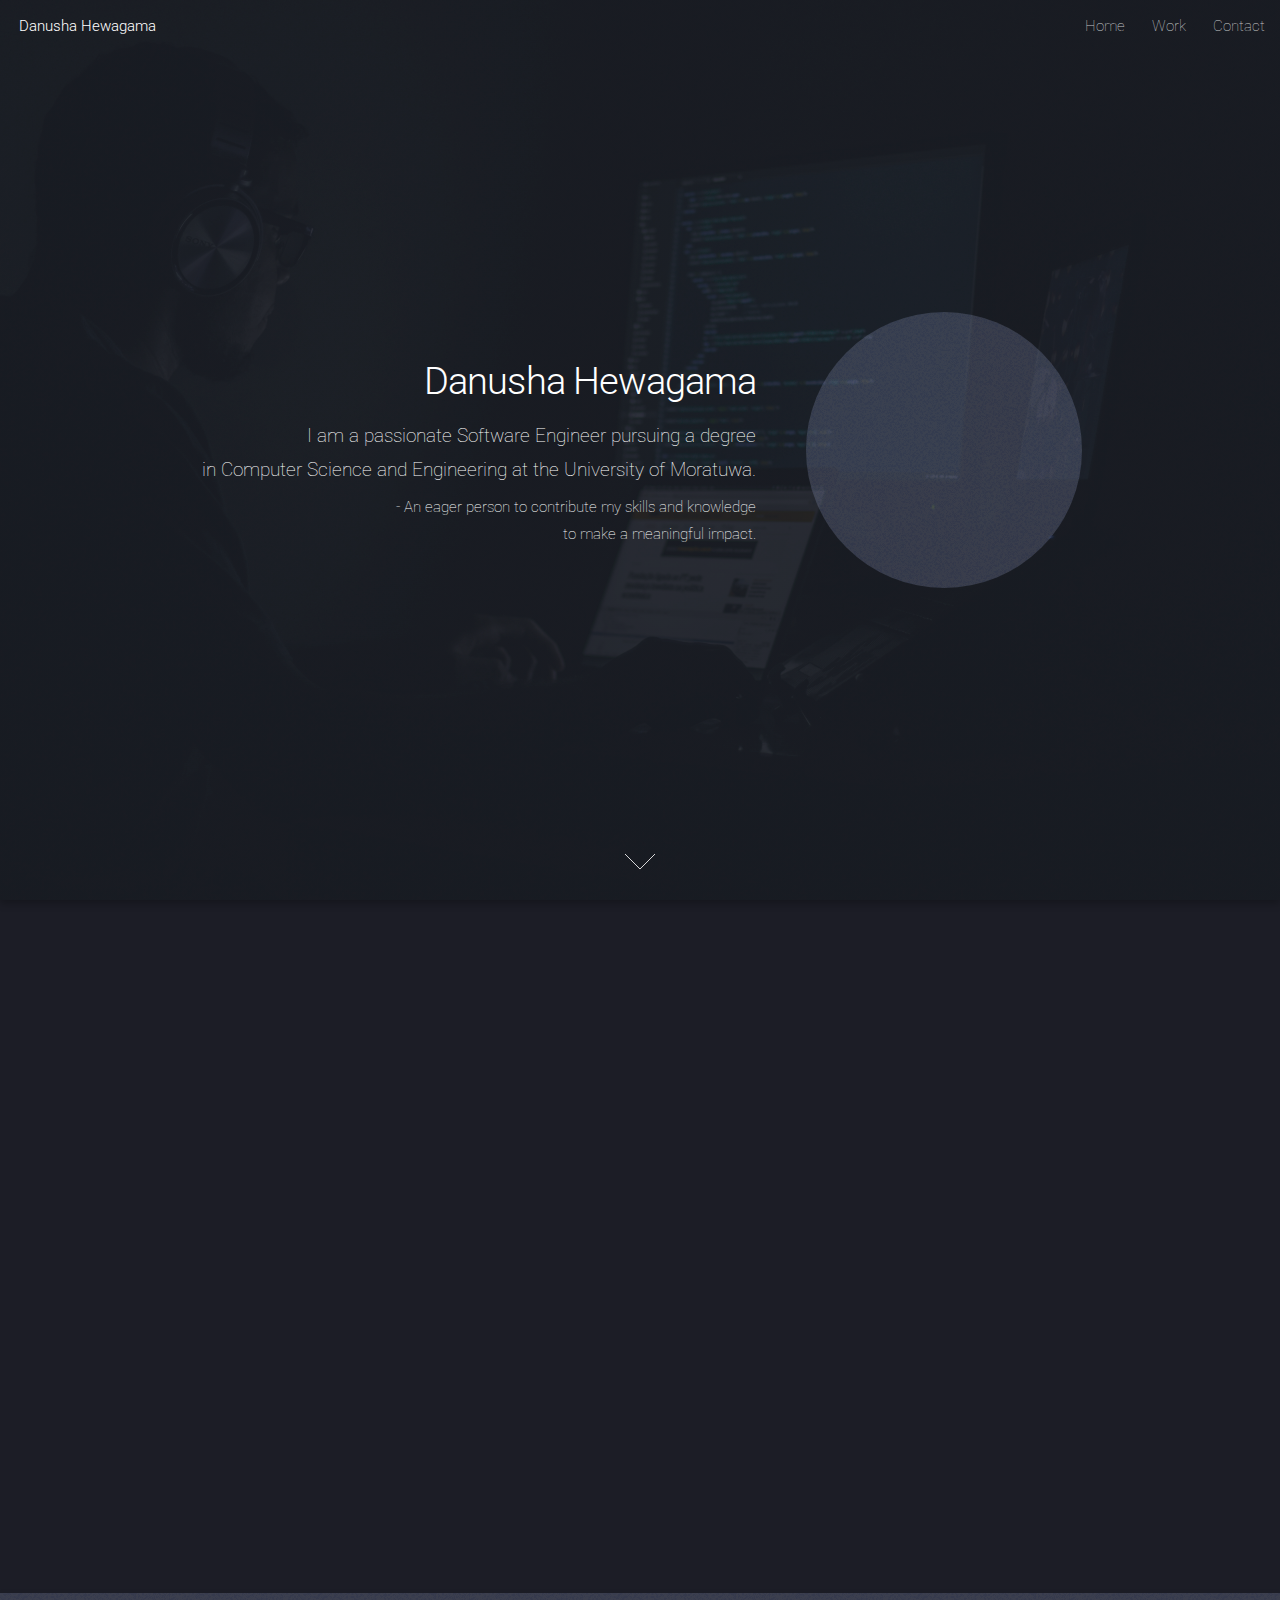
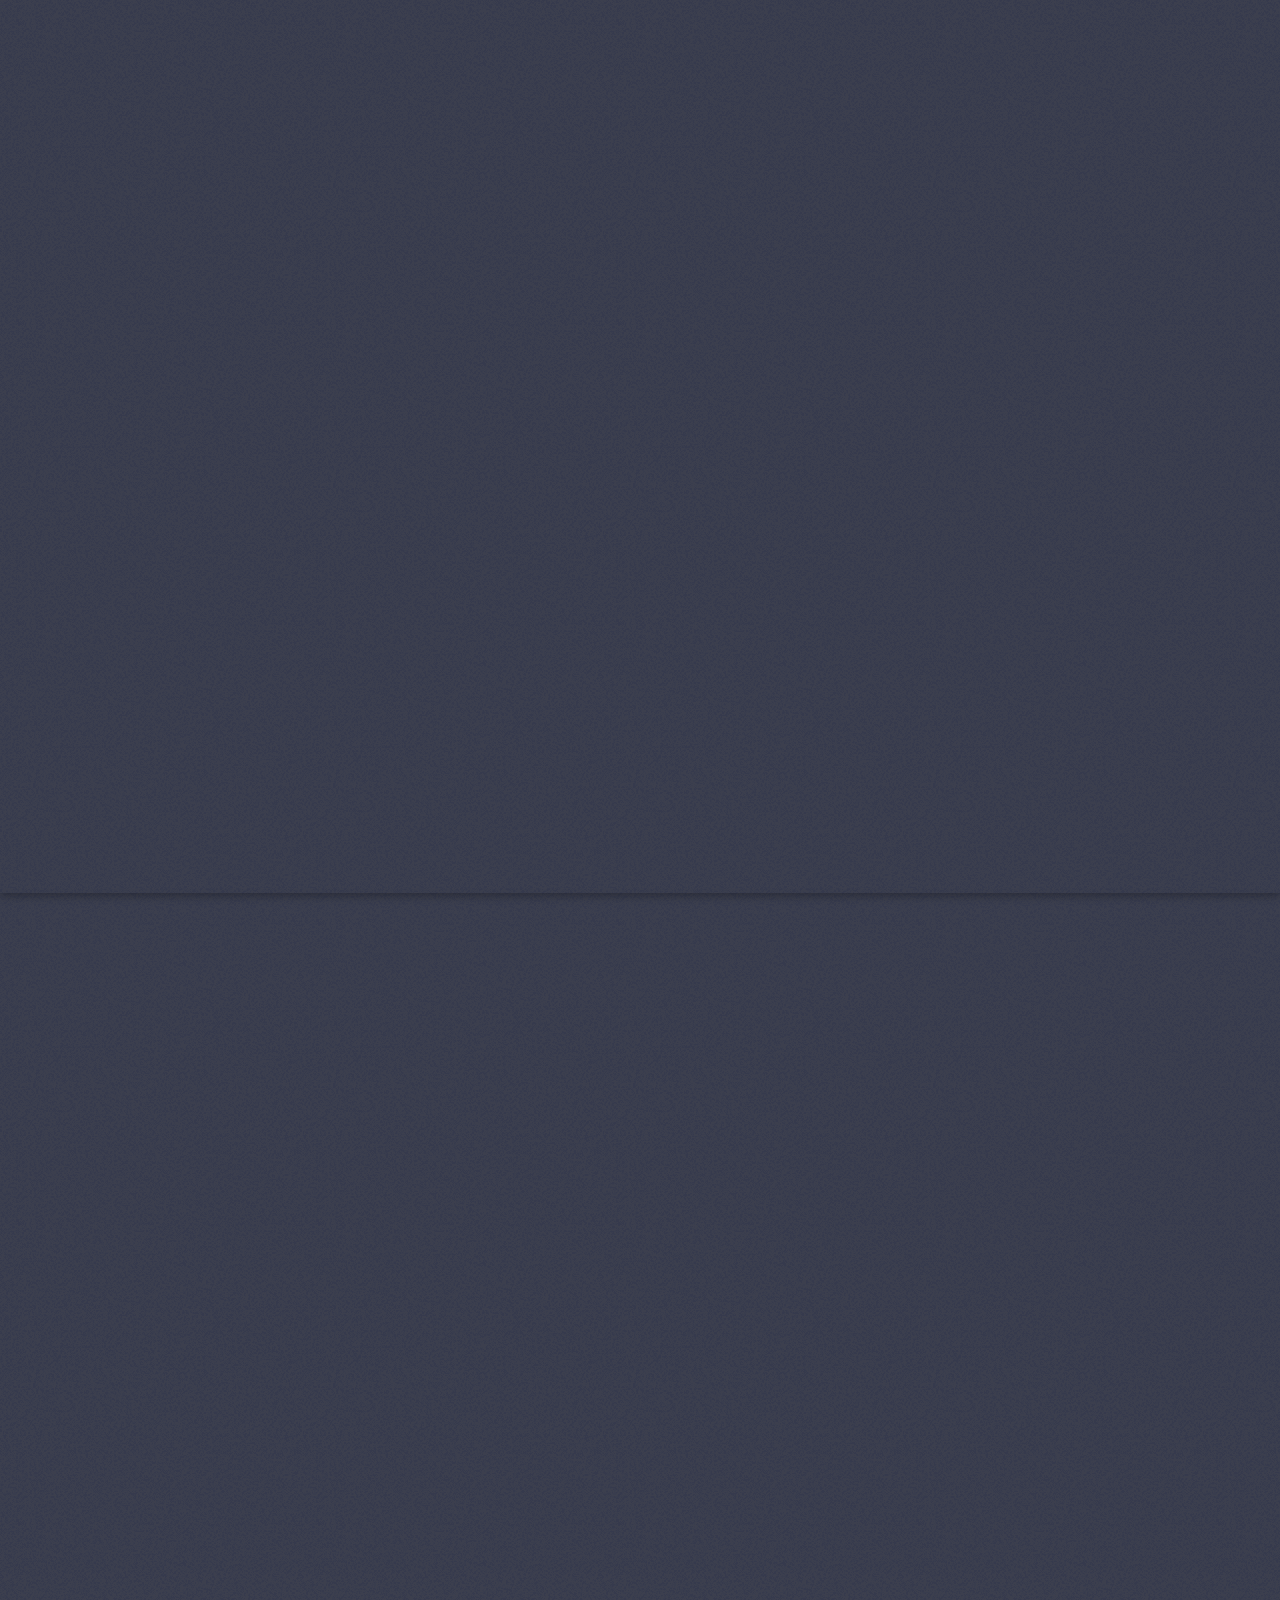
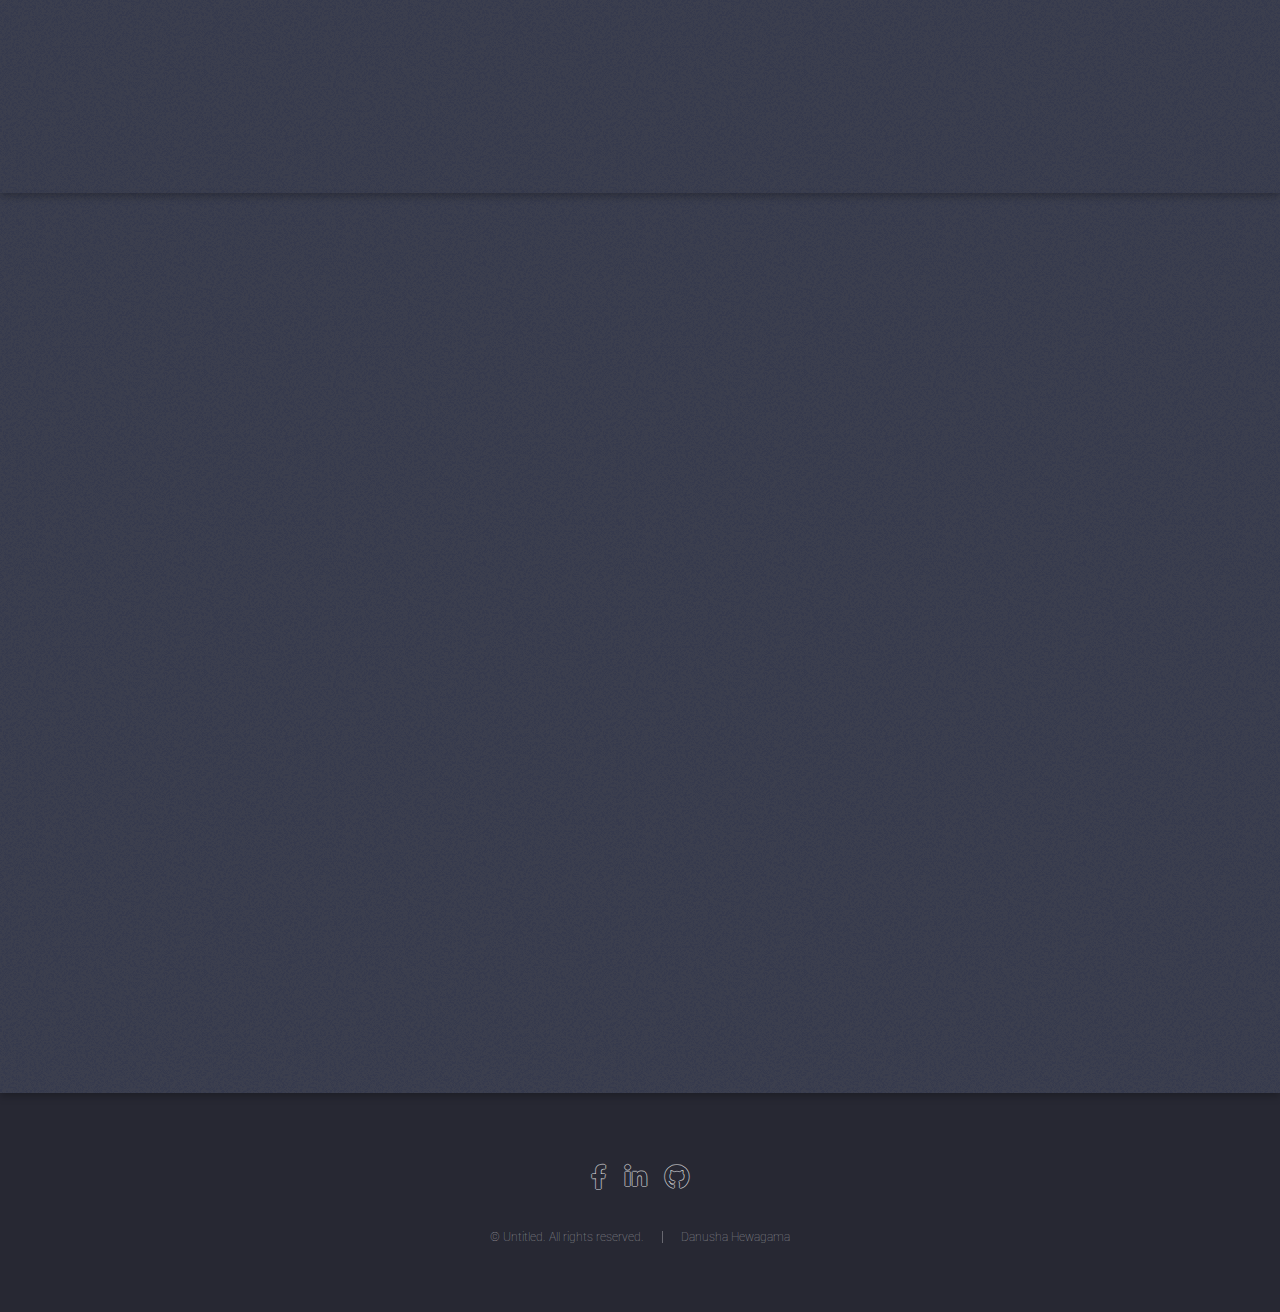
==== commit 94977df3: "change navbar" ====
--- a/index.html
+++ b/index.html
@@ -16,6 +16,32 @@
 	<body class="is-preload landing">
 		<div id="page-wrapper">
 
+			<!-- Header -->
+			<header id="header">
+				<h1 id="logo"><a href="index.html">Danusha Hewagama</a></h1>
+				<nav id="nav">
+					<ul>
+						<li><a href="index.html">Home</a></li>
+						<li>
+							<a href="#">Work</a>
+							<ul>
+								<li><a href="#one">HRMS</a></li>
+								<li><a href="#two">Enstitute</a></li>
+								<li>
+									<a href="#">Mobile Applications</a>
+									<ul>
+										<li><a href="#three">AgriMart</a></li>
+										<li><a href="#three">Sri-Doc</a></li>
+										<li><a href="#three">AMC Flashcard</a></li>
+									</ul>
+								</li>
+							</ul>
+						</li>
+						<li><a href="Contact.html">Contact</a></li>
+					</ul>
+				</nav>
+			</header>
+
 
 			<!-- Banner -->
 				<section id="banner">
@@ -29,7 +55,7 @@
 						</header>
 						<span class="image"><img src="images/picBio2.png" alt="" /></span>
 					</div>
-					<a href="#one" class="goto-next scrolly">Next</a>
+					<a href="#four" class="goto-next scrolly">Next</a>
 				</section>
 
 			<!-- Four -->
@@ -154,7 +180,7 @@
 			</section>
 
 			<!-- One --> 
-			<section id="two" class="spotlight style1 left">
+			<section id="one" class="spotlight style1 left">
 				<span class="image fit main"><img src="images/picBio.png" alt="" /></span>
 				<div class="content">
 					<header>
@@ -166,7 +192,7 @@
 						<li><a href="#" class="button">Learn More</a></li>
 					</ul>
 				</div>
-				<a href="#three" class="goto-next scrolly">Next</a>
+				<a href="#banner" class="goto-next scrolly">Next</a>
 			</section>
 
 			<!-- Two -->
@@ -182,7 +208,7 @@
 							<li><a href="#" class="button">Learn More</a></li>
 						</ul>
 					</div>
-					<a href="#three" class="goto-next scrolly">Next</a>
+					<a href="#banner" class="goto-next scrolly">Next</a>
 				</section>
 
 			<!-- Three -->
@@ -198,24 +224,7 @@
 							<li><a href="#" class="button">Learn More</a></li>
 						</ul>
 					</div>
-					<a href="#four" class="goto-next scrolly">Next</a>
-				</section>
-
-
-			<!-- Five -->
-				<section id="five" class="wrapper style2 special fade">
-					<div class="container">
-						<header>
-							<h2>Magna faucibus lorem diam</h2>
-							<p>Ante metus praesent faucibus ante integer id accumsan eleifend</p>
-						</header>
-						<form method="post" action="#" class="cta">
-							<div class="row gtr-uniform gtr-50">
-								<div class="col-8 col-12-xsmall"><input type="email" name="email" id="email" placeholder="Your Email Address" /></div>
-								<div class="col-4 col-12-xsmall"><input type="submit" value="Get Started" class="fit primary" /></div>
-							</div>
-						</form>
-					</div>
+					<a href="#banner" class="goto-next scrolly">Next</a>
 				</section>
 
 			<!-- Footer -->
--- a/assets/css/main.css
+++ b/assets/css/main.css
@@ -2964,6 +2964,22 @@
 			z-index: 1;
 		}
 
+		.goto-banner:before {
+			background-image: url("images/upArror.png");
+			background-position: bottom bottom;
+			background-repeat: no-repeat;
+			background-size: contain;
+			content: '';
+			display: block;
+			height: 1.5em;
+			left: 50%;
+			margin: -0.75em 0 0 -1em;
+			position: absolute;
+			top: 50%;
+			width: 2em;
+			z-index: 1;
+		}
+
 /* Spotlight */
 
 	.spotlight {
@@ -3384,6 +3400,24 @@
 	}
 
 /* Header */
+
+	#page-wrapper {
+		padding-top: 3.5em;
+	}
+
+	#header {
+		background: rgba(39, 40, 51, 0.965);
+		box-shadow: 0 0 0.25em 0 rgba(0, 0, 0, 0.25);
+		cursor: default;
+		height: 3.5em;
+		left: 0;
+		line-height: 3.5em;
+		position: fixed;
+		top: 0;
+		width: 100%;
+		z-index: 100;
+	}
+
 		#header h1 {
 			height: inherit;
 			left: 1.25em;
@@ -3393,6 +3427,48 @@
 			top: 0;
 		}
 
+		#header nav {
+			position: absolute;
+			right: 1em;
+			top: 0;
+		}
+
+			#header nav ul {
+				margin: 0;
+			}
+
+				#header nav ul li {
+					display: inline-block;
+					margin-left: 1em;
+				}
+
+					#header nav ul li a, #header nav ul li span {
+						border: 0;
+						color: inherit;
+						display: inline-block;
+						height: inherit;
+						line-height: inherit;
+						outline: 0;
+					}
+
+						#header nav ul li a.button, #header nav ul li span.button {
+							height: 2em;
+							line-height: 2em;
+							padding: 0 1.25em;
+						}
+
+						#header nav ul li a:not(.button):before, #header nav ul li span:not(.button):before {
+							margin-right: 0.5em;
+						}
+
+					#header nav ul li.active > a, #header nav ul li.active > span {
+						color: #e44c65;
+					}
+
+					#header nav ul li > ul {
+						display: none;
+					}
+
 	body.landing #page-wrapper {
 		padding-top: 0;
 	}
@@ -3407,7 +3483,7 @@
 
 	#banner {
 		background-attachment: fixed;
-		background-color: rgba(39, 40, 51, 0.7);
+		background-color: #272833;
 		background-image: url("../../images/banner2.jpg");
 		background-position: center center;
 		background-size: cover;
@@ -3427,10 +3503,10 @@
 		}
 
 		#banner:after {
-			background-image: -moz-linear-gradient(top, rgba(23, 24, 32, 0.95), rgba(23, 24, 32, 0.95)), url("images/overlay2.png");;
-			/* background-image: -webkit-linear-gradient(top, rgba(23, 24, 32, 0.95), rgba(23, 24, 32, 0.95)), url("images/overlay1.png");; */
-			background-image: -ms-linear-gradient(top, rgba(23, 24, 32, 0.95), rgba(23, 24, 32, 0.95)), url("images/overlay2.png");;
-			background-image: linear-gradient(top, rgba(23, 24, 32, 0.95), rgba(23, 24, 32, 0.95)), url("images/overlay2.png");;
+			background-image: -moz-linear-gradient(top, rgba(23, 24, 32, 0.95), rgba(23, 24, 32, 0.95)), url("images/overlay.png");;
+			background-image: -webkit-linear-gradient(top, rgba(23, 24, 32, 0.95), rgba(23, 24, 32, 0.95)), url("images/overlay.png");;
+			background-image: -ms-linear-gradient(top, rgba(23, 24, 32, 0.95), rgba(23, 24, 32, 0.95)), url("images/overlay.png");;
+			background-image: linear-gradient(top, rgba(23, 24, 32, 0.95), rgba(23, 24, 32, 0.95)), url("images/overlay.png");;
 			content: '';
 			display: block;
 			height: 100%;
@@ -3438,6 +3514,7 @@
 			position: absolute;
 			top: 0;
 			width: 100%;
+			opacity: 0.9;
 		}
 
 		#banner .content {
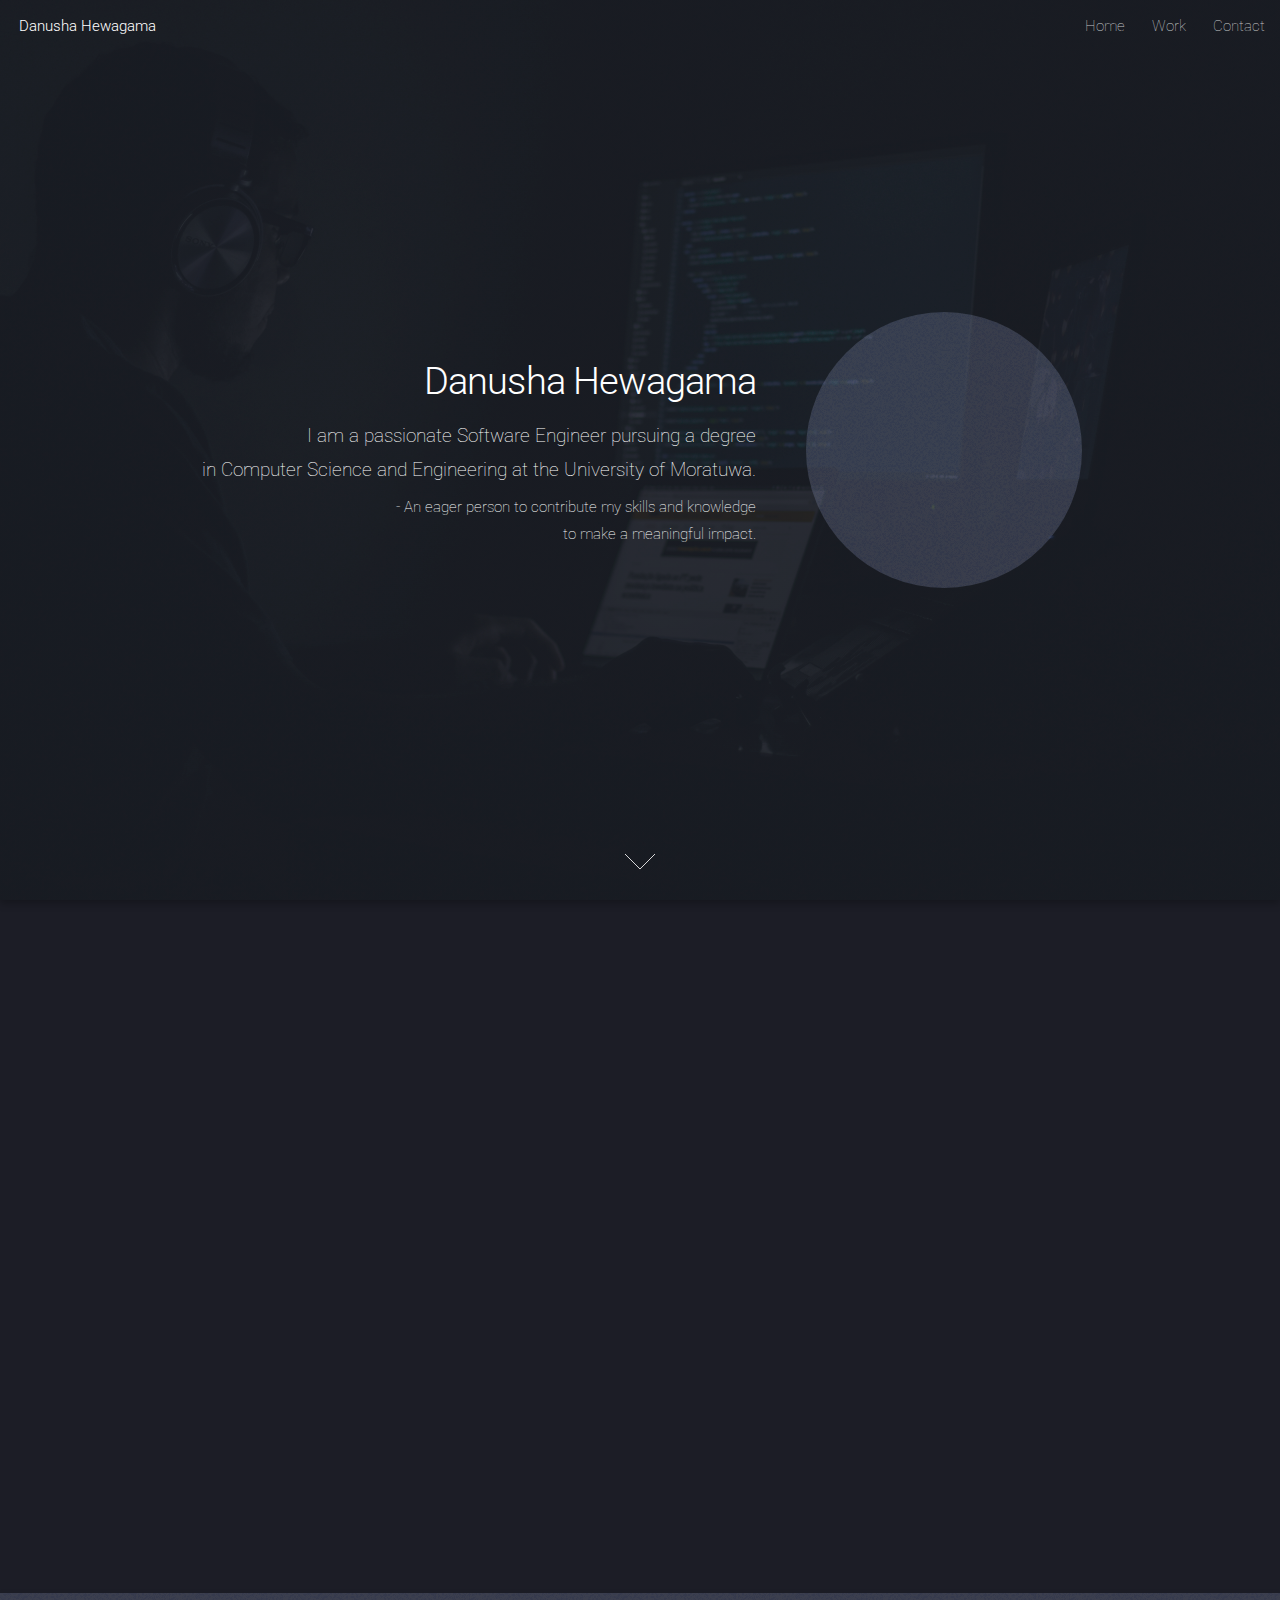
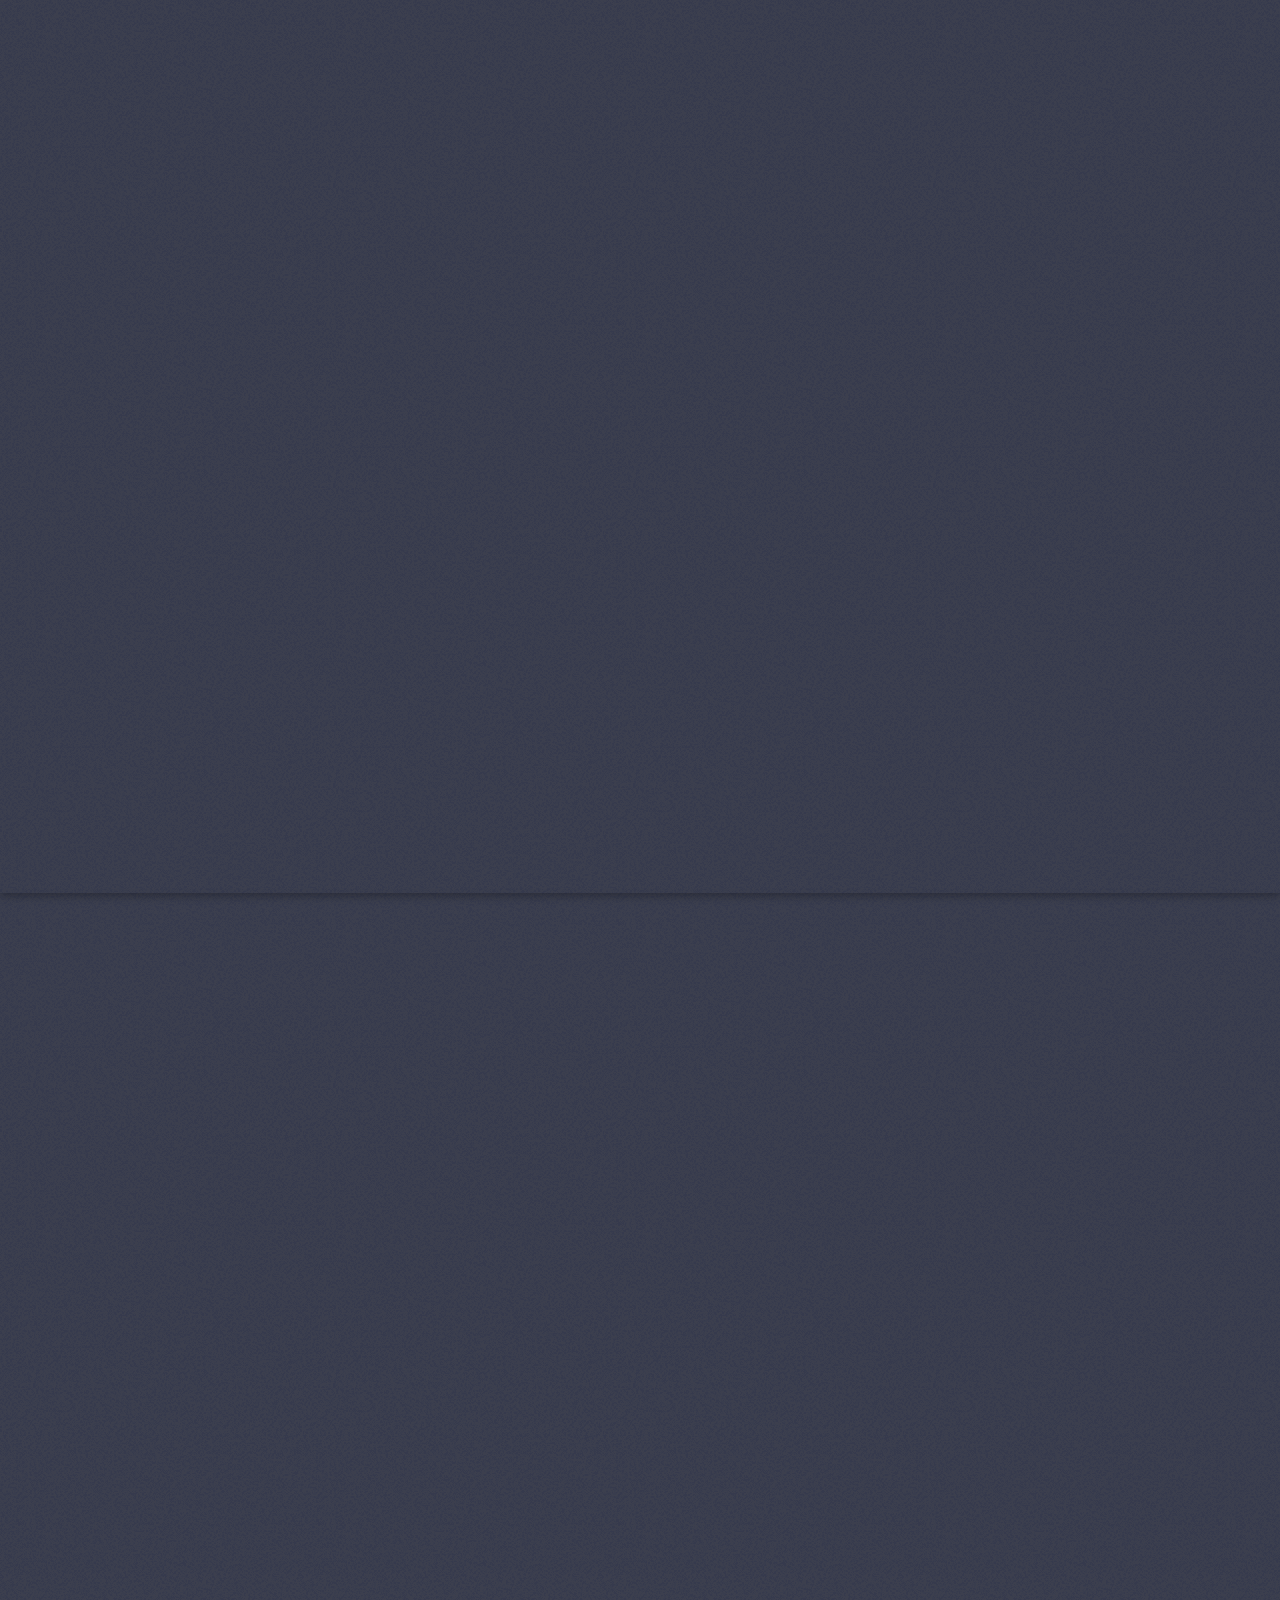
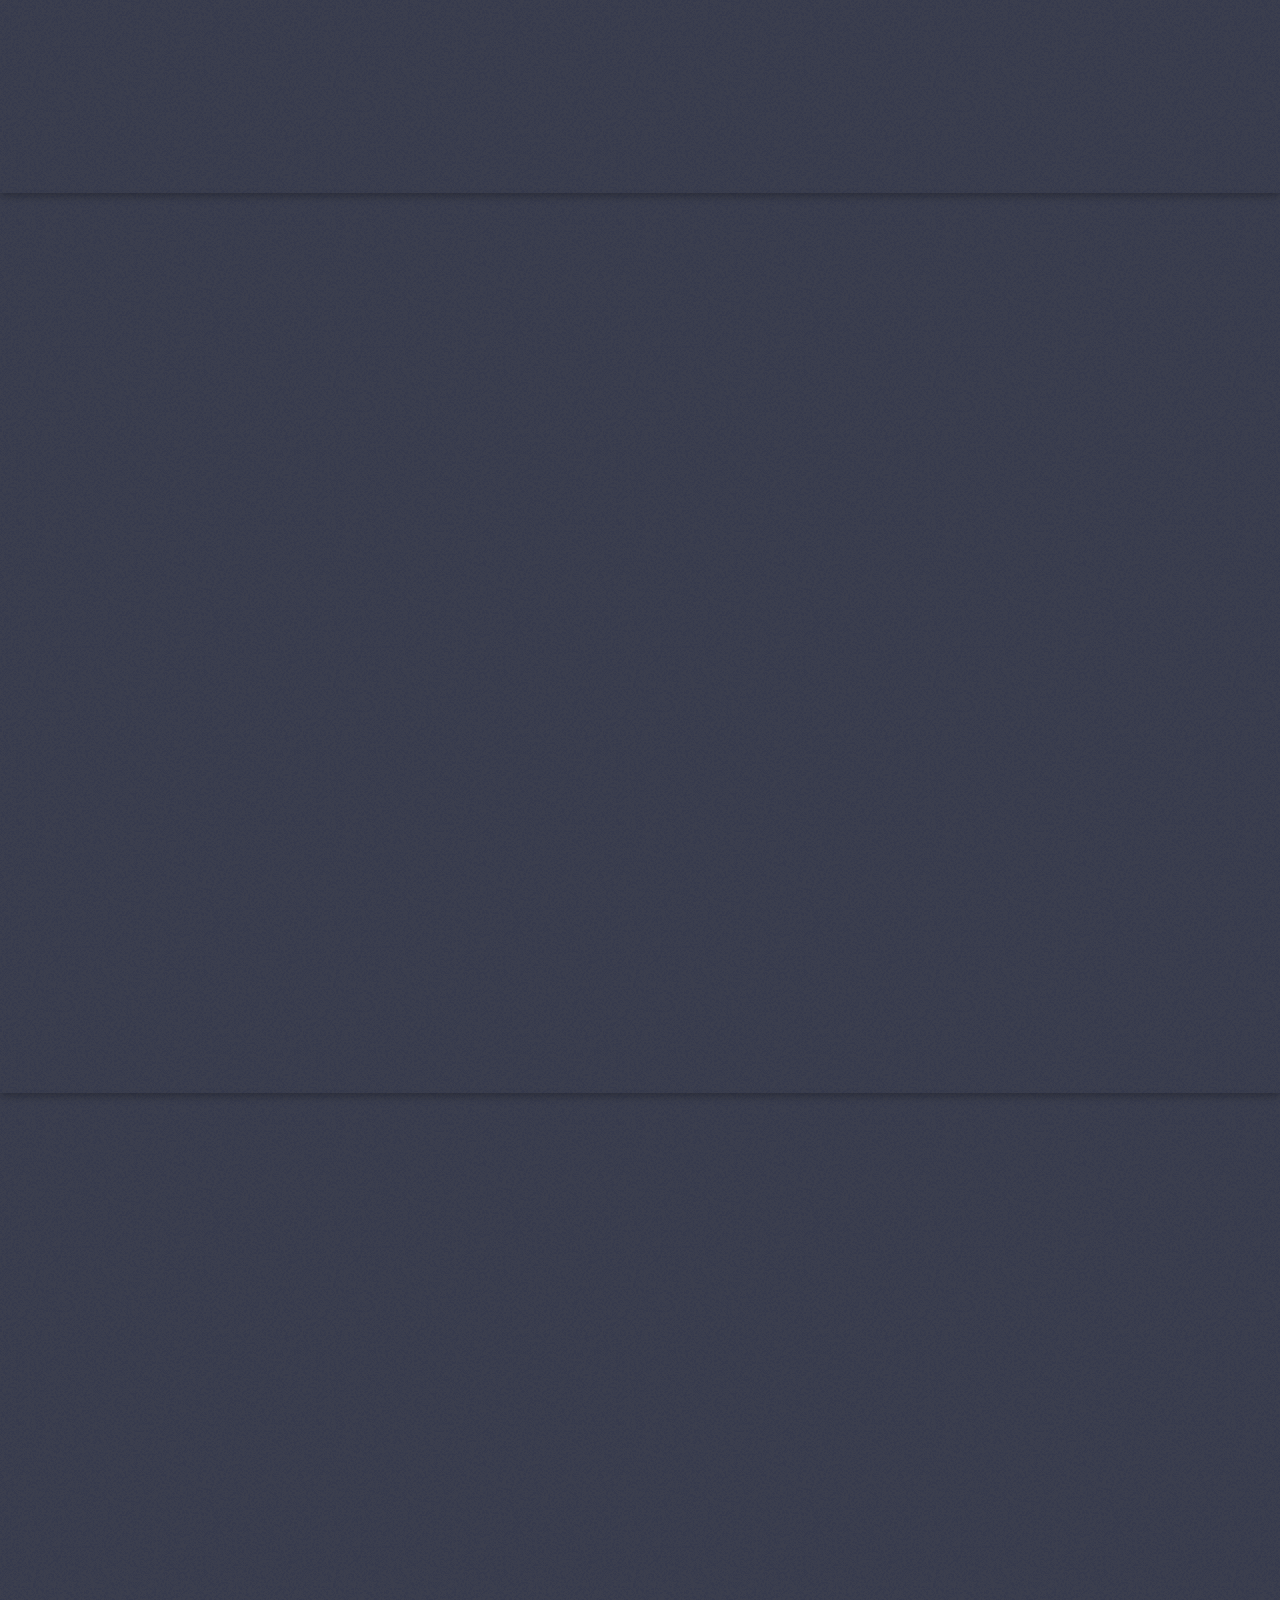
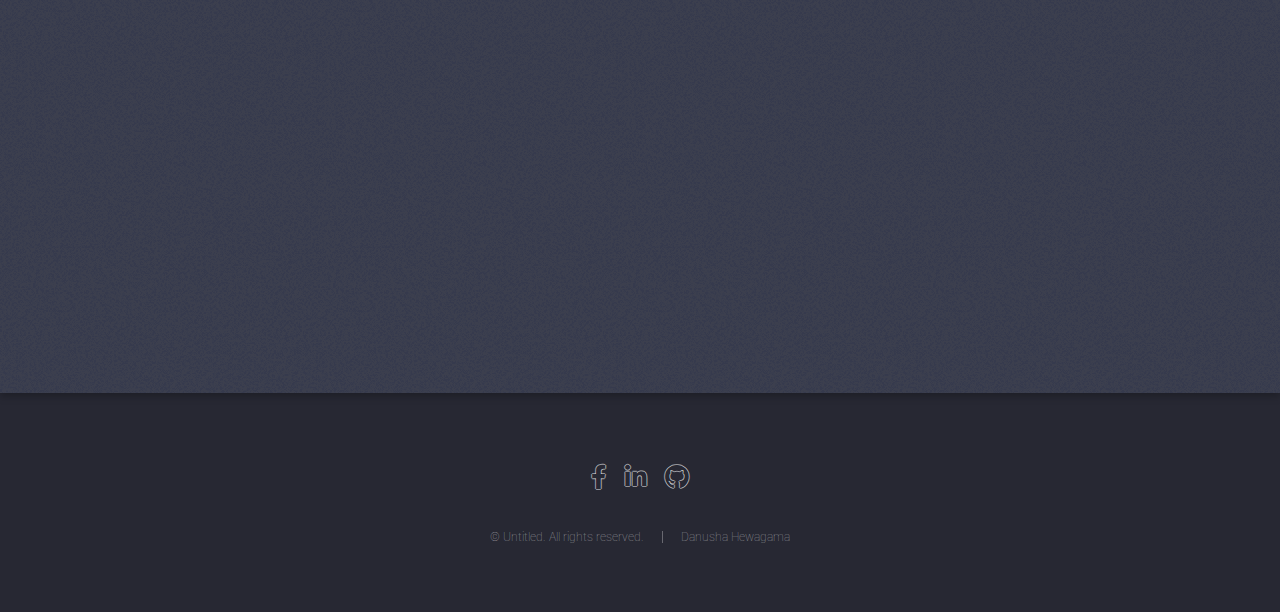
==== commit 19cd9eb5: "create separate js file for projects" ====
--- a/index.html
+++ b/index.html
@@ -58,174 +58,163 @@
 					<a href="#four" class="goto-next scrolly">Next</a>
 				</section>
 
-			<!-- Four -->
-			<section id="four" class="wrapper style1 special fade-up">
-				<div class="container">
-					<header class="major">
-						<h2>I am experienced in </h2>
-					</header>
-					<div class="box alt">
-						<div class="row gtr-uniform">
-							<section class="col-2 col-3-medium col-3-xsmall">
-								<span class="icon">
-									<img src="images/tech/reactjs-icon.svg" alt=""/>
-								</span>
-								<h3>React Js</h3>
-							</section>
-							<section class="col-2 col-3-medium col-3-xsmall">
-								<span class="icon">
-									<img src="images/tech/flutterio-icon.svg" alt=""/>
-								</span>
-								<h3>Flutter</h3>
-							</section>
-							<section class="col-2 col-3-medium col-3-xsmall">
-								<span class="icon">
-									<img src="images/tech/reactjs-icon.svg" alt=""/>
-								</span>
-								<h3>React Native</h3>
-							</section>
-							<section class="col-2 col-3-medium col-3-xsmall">
-								<span class="icon">
-									<img src="images/tech/typescriptlang-icon.svg" alt=""/>
-								</span>
-								<h3>TypeScript</h3>
-							</section>
-							<section class="col-2 col-3-medium col-3-xsmall">
-								<span class="icon">
-									<img src="images/tech/java-icon.svg" alt=""/>
-								</span>
-								<h3>Java</h3>
-							</section>
-							<section class="col-2 col-3-medium col-3-xsmall">
-								<span class="icon">
-									<img src="images/tech/php-icon.svg" alt=""/>
-								</span>
-								<h3>PHP</h3>
-							</section>
-							<section class="col-2 col-3-medium col-3-xsmall">
-								<span class="icon">
-									<img src="images/tech/python-icon.svg" alt=""/>
-								</span>
-								<h3>Python</h3>
-							</section>
-							<section class="col-2 col-3-medium col-3-xsmall">
-								<span class="icon">
-									<img src="images/tech/nodejs-horizontal.svg" alt=""/>
-								</span>
-								<h3>Node</h3>
-							</section>
-							<section class="col-2 col-3-medium col-3-xsmall">
-								<span class="icon">
-									<img src="images/tech/firebase-icon.svg" alt=""/>
-								</span>
-								<h3>Firebase</h3>
-							</section>
-							<section class="col-2 col-3-medium col-3-xsmall">
-								<span class="icon">
-									<img src="images/tech/mongodb-ar21.svg" alt=""/>
-								</span>
-								<h3>MongoDB</h3>
-							</section>
-							<section class="col-2 col-3-medium col-3-xsmall">
-								<span class="icon">
-									<img src="images/tech/mysql-icon.svg" alt=""/>
-								</span>
-								<h3>MySQL</h3>
-							</section>
-							<section class="col-2 col-3-medium col-3-xsmall">
-								<span class="icon">
-									<img src="images/tech/docker-icon.svg" alt=""/>
-								</span>
-								<h3>Docker</h3>
-							</section>
-							<section class="col-2 col-3-medium col-3-xsmall">
-								<span class="icon">
-									<img src="images/tech/git-scm-icon.svg" alt=""/>
-								</span>
-								<h3>Git</h3>
-							</section>
-							<section class="col-2 col-3-medium col-3-xsmall">
-								<span class="icon">
-									<img src="images/tech/openapis-icon.svg" alt=""/>
-								</span>
-								<h3>OpenApi</h3>
-							</section>
-							<section class="col-2 col-3-medium col-3-xsmall">
-								<span class="icon">
-									<img src="images/tech/dartlang-icon.svg" alt=""/>
-								</span>
-								<h3>Dart</h3>
-							</section>
-							<section class="col-2 col-3-medium col-3-xsmall">
-								<span class="icon">
-									<img src="images/tech/atlassian_jira-icon.svg" alt=""/>
-								</span>
-								<h3>Jira</h3>
-							</section>
-							<section class="col-2 col-3-medium col-3-xsmall">
-								<span class="icon">
-									<img src="images/tech/material-ui-1.svg" alt="" class="icon-svg"/>
-								</span>
-								<h3>Material Ui</h3>
-							</section>
-							<section class="col-2 col-3-medium col-3-xsmall">
-								<span class="icon">
-									<img src="images/tech/getbootstrap-icon.svg" alt=""/>
-								</span>
-								<h3>Bootstrap</h3>
-							</section>
+				<!-- Four -->
+				<section id="four" class="wrapper style1 special fade-up">
+					<div class="container">
+						<header class="major">
+							<h2>I am experienced in </h2>
+						</header>
+						<div class="box alt">
+							<div class="row gtr-uniform">
+								<section class="col-2 col-3-medium col-3-xsmall">
+									<span class="icon">
+										<img src="images/tech/reactjs-icon.svg" alt=""/>
+									</span>
+									<h3>React Js</h3>
+								</section>
+								<section class="col-2 col-3-medium col-3-xsmall">
+									<span class="icon">
+										<img src="images/tech/flutterio-icon.svg" alt=""/>
+									</span>
+									<h3>Flutter</h3>
+								</section>
+								<section class="col-2 col-3-medium col-3-xsmall">
+									<span class="icon">
+										<img src="images/tech/reactjs-icon.svg" alt=""/>
+									</span>
+									<h3>React Native</h3>
+								</section>
+								<section class="col-2 col-3-medium col-3-xsmall">
+									<span class="icon">
+										<img src="images/tech/typescriptlang-icon.svg" alt=""/>
+									</span>
+									<h3>TypeScript</h3>
+								</section>
+								<section class="col-2 col-3-medium col-3-xsmall">
+									<span class="icon">
+										<img src="images/tech/java-icon.svg" alt=""/>
+									</span>
+									<h3>Java</h3>
+								</section>
+								<section class="col-2 col-3-medium col-3-xsmall">
+									<span class="icon">
+										<img src="images/tech/php-icon.svg" alt=""/>
+									</span>
+									<h3>PHP</h3>
+								</section>
+								<section class="col-2 col-3-medium col-3-xsmall">
+									<span class="icon">
+										<img src="images/tech/python-icon.svg" alt=""/>
+									</span>
+									<h3>Python</h3>
+								</section>
+								<section class="col-2 col-3-medium col-3-xsmall">
+									<span class="icon">
+										<img src="images/tech/nodejs-horizontal.svg" alt=""/>
+									</span>
+									<h3>Node</h3>
+								</section>
+								<section class="col-2 col-3-medium col-3-xsmall">
+									<span class="icon">
+										<img src="images/tech/firebase-icon.svg" alt=""/>
+									</span>
+									<h3>Firebase</h3>
+								</section>
+								<section class="col-2 col-3-medium col-3-xsmall">
+									<span class="icon">
+										<img src="images/tech/mongodb-ar21.svg" alt=""/>
+									</span>
+									<h3>MongoDB</h3>
+								</section>
+								<section class="col-2 col-3-medium col-3-xsmall">
+									<span class="icon">
+										<img src="images/tech/mysql-icon.svg" alt=""/>
+									</span>
+									<h3>MySQL</h3>
+								</section>
+								<section class="col-2 col-3-medium col-3-xsmall">
+									<span class="icon">
+										<img src="images/tech/docker-icon.svg" alt=""/>
+									</span>
+									<h3>Docker</h3>
+								</section>
+								<section class="col-2 col-3-medium col-3-xsmall">
+									<span class="icon">
+										<img src="images/tech/git-scm-icon.svg" alt=""/>
+									</span>
+									<h3>Git</h3>
+								</section>
+								<section class="col-2 col-3-medium col-3-xsmall">
+									<span class="icon">
+										<img src="images/tech/openapis-icon.svg" alt=""/>
+									</span>
+									<h3>OpenApi</h3>
+								</section>
+								<section class="col-2 col-3-medium col-3-xsmall">
+									<span class="icon">
+										<img src="images/tech/dartlang-icon.svg" alt=""/>
+									</span>
+									<h3>Dart</h3>
+								</section>
+								<section class="col-2 col-3-medium col-3-xsmall">
+									<span class="icon">
+										<img src="images/tech/atlassian_jira-icon.svg" alt=""/>
+									</span>
+									<h3>Jira</h3>
+								</section>
+								<section class="col-2 col-3-medium col-3-xsmall">
+									<span class="icon">
+										<img src="images/tech/material-ui-1.svg" alt="" class="icon-svg"/>
+									</span>
+									<h3>Material Ui</h3>
+								</section>
+								<section class="col-2 col-3-medium col-3-xsmall">
+									<span class="icon">
+										<img src="images/tech/getbootstrap-icon.svg" alt=""/>
+									</span>
+									<h3>Bootstrap</h3>
+								</section>
+							</div>
 						</div>
 					</div>
+				</section>
+
+				<!-- Projects -->
+				<div id="projectsContainer">
+
+					<!-- One --> 
+					<section id="one" class="spotlight style1 left">
+						<span class="image fit main"><img src="images/pic02.png" alt="" /></span>
+						<div class="content">
+							<header>
+								<h2>Project 1</h2>
+								<p>Nunc commodo accumsan eget id nisi eu col volutpat magna</p>
+							</header>
+							<p>Feugiat accumsan lorem eu ac lorem amet ac arcu phasellus tortor enim mi mi nisi praesent adipiscing. Integer mi sed nascetur cep aliquet augue varius tempus lobortis porttitor lorem et accumsan consequat adipiscing lorem.</p>
+							<ul class="actions">
+								<li><a href="#" class="button">Learn More</a></li>
+							</ul>
+						</div>
+						<a href="#banner" class="goto-next scrolly">Next</a>
+					</section>
+
+					<!-- Two -->
+					<section id="two" class="spotlight style2 right">
+						<span class="image fit main"><img src="images/pic02.jpg" alt="" /></span>
+						<div class="content">
+							<header>
+								<h2>Project 2</h2>
+								<p>Nunc commodo accumsan eget id nisi eu col volutpat magna</p>
+							</header>
+							<p>Feugiat accumsan lorem eu ac lorem amet ac arcu phasellus tortor enim mi mi nisi praesent adipiscing. Integer mi sed nascetur cep aliquet augue varius tempus lobortis porttitor lorem et accumsan consequat adipiscing lorem.</p>
+							<ul class="actions">
+								<li><a href="#" class="button">Learn More</a></li>
+							</ul>
+						</div>
+						<a href="#banner" class="goto-next scrolly">Next</a>
+					</section>
+
 				</div>
-			</section>
-
-			<!-- One --> 
-			<section id="one" class="spotlight style1 left">
-				<span class="image fit main"><img src="images/picBio.png" alt="" /></span>
-				<div class="content">
-					<header>
-						<h2>Interdum amet non magna accumsan</h2>
-						<p>Nunc commodo accumsan eget id nisi eu col volutpat magna</p>
-					</header>
-					<p>Feugiat accumsan lorem eu ac lorem amet ac arcu phasellus tortor enim mi mi nisi praesent adipiscing. Integer mi sed nascetur cep aliquet augue varius tempus lobortis porttitor lorem et accumsan consequat adipiscing lorem.</p>
-					<ul class="actions">
-						<li><a href="#" class="button">Learn More</a></li>
-					</ul>
-				</div>
-				<a href="#banner" class="goto-next scrolly">Next</a>
-			</section>
-
-			<!-- Two -->
-				<section id="two" class="spotlight style2 right">
-					<span class="image fit main"><img src="images/pic03.jpg" alt="" /></span>
-					<div class="content">
-						<header>
-							<h2>Interdum amet non magna accumsan</h2>
-							<p>Nunc commodo accumsan eget id nisi eu col volutpat magna</p>
-						</header>
-						<p>Feugiat accumsan lorem eu ac lorem amet ac arcu phasellus tortor enim mi mi nisi praesent adipiscing. Integer mi sed nascetur cep aliquet augue varius tempus lobortis porttitor lorem et accumsan consequat adipiscing lorem.</p>
-						<ul class="actions">
-							<li><a href="#" class="button">Learn More</a></li>
-						</ul>
-					</div>
-					<a href="#banner" class="goto-next scrolly">Next</a>
-				</section>
-
-			<!-- Three -->
-				<section id="three" class="spotlight style3 left">
-					<span class="image fit main bottom"><img src="images/pic04.jpg" alt="" /></span>
-					<div class="content">
-						<header>
-							<h2>Interdum felis blandit praesent sed augue</h2>
-							<p>Accumsan integer ultricies aliquam vel massa sapien phasellus</p>
-						</header>
-						<p>Feugiat accumsan lorem eu ac lorem amet ac arcu phasellus tortor enim mi mi nisi praesent adipiscing. Integer mi sed nascetur cep aliquet augue varius tempus lobortis porttitor lorem et accumsan consequat adipiscing lorem.</p>
-						<ul class="actions">
-							<li><a href="#" class="button">Learn More</a></li>
-						</ul>
-					</div>
-					<a href="#banner" class="goto-next scrolly">Next</a>
-				</section>
 
 			<!-- Footer -->
 				<footer id="footer">
@@ -249,7 +238,7 @@
 			<script src="assets/js/browser.min.js"></script>
 			<script src="assets/js/breakpoints.min.js"></script>
 			<script src="assets/js/util.js"></script>
-			<script src="assets/js/main.js"></script>
+			<script type="module" src="assets/js/main.js"></script>
 
 	</body>
 </html>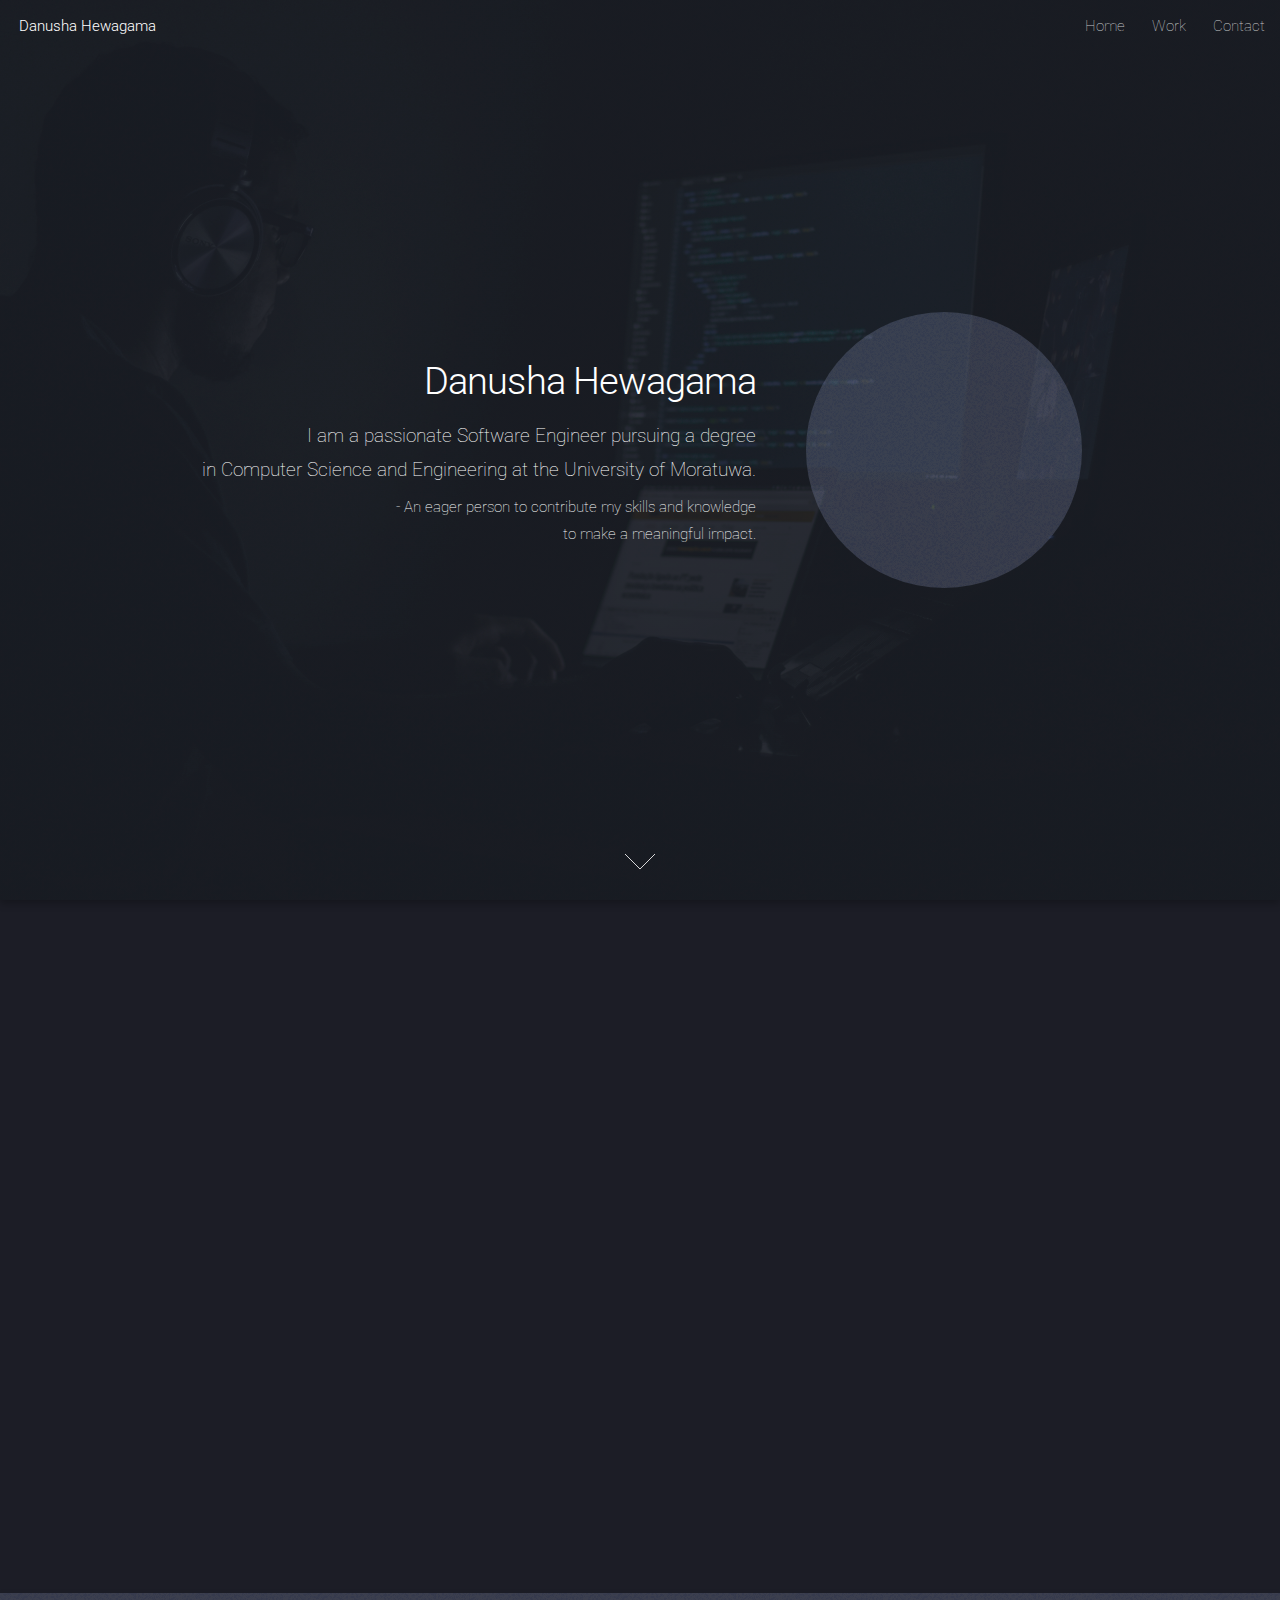
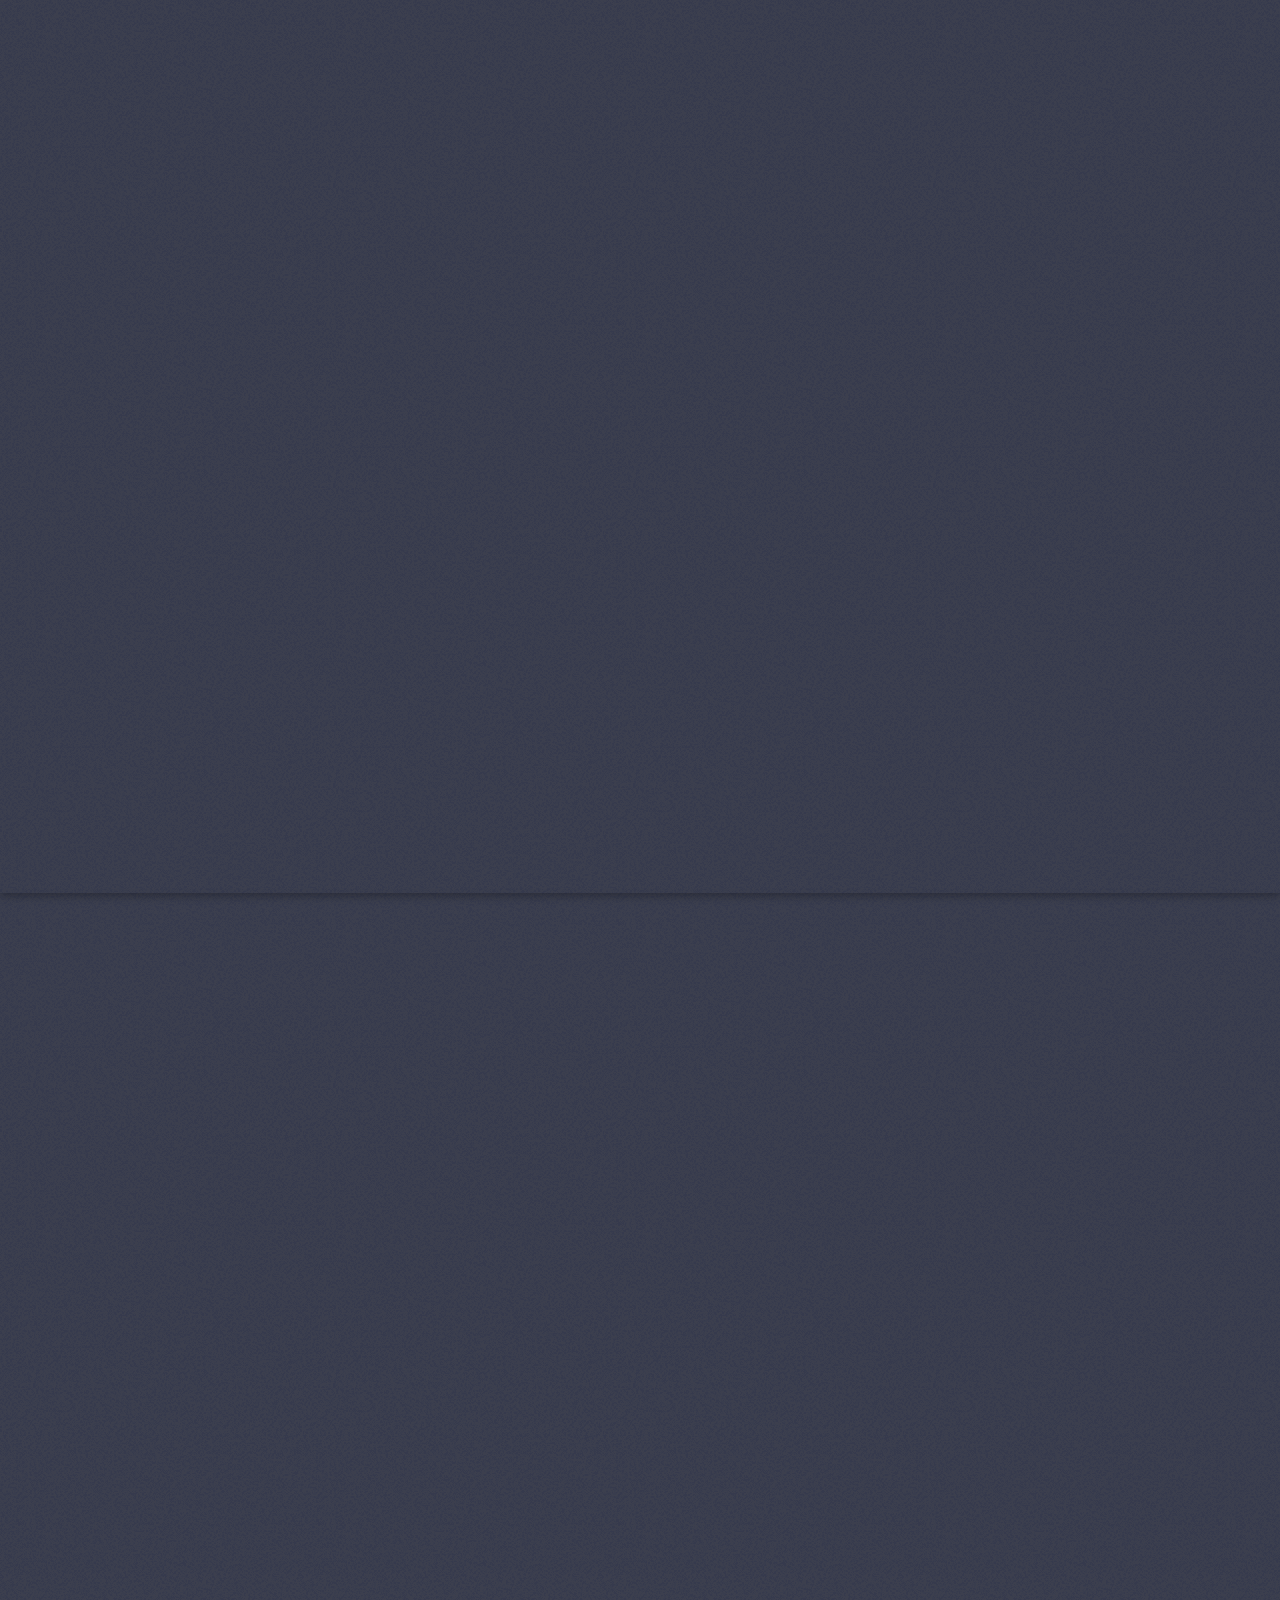
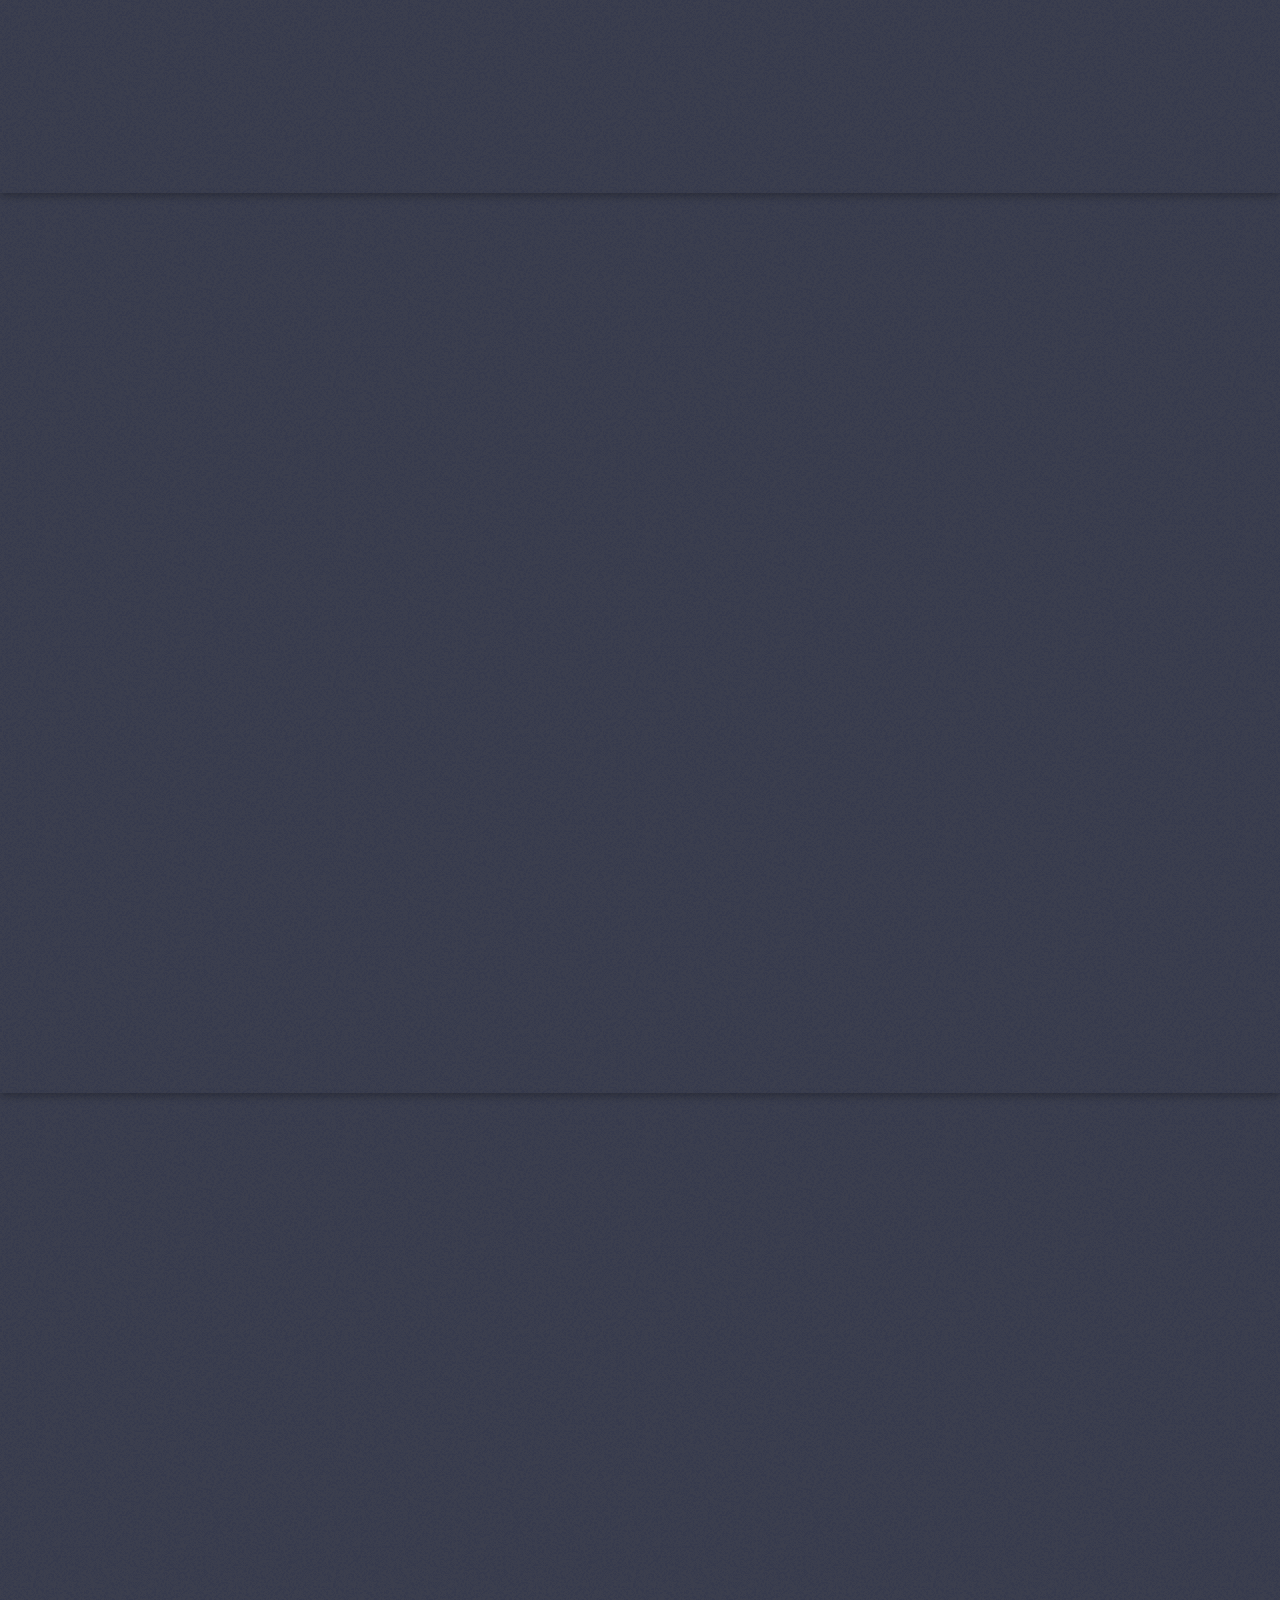
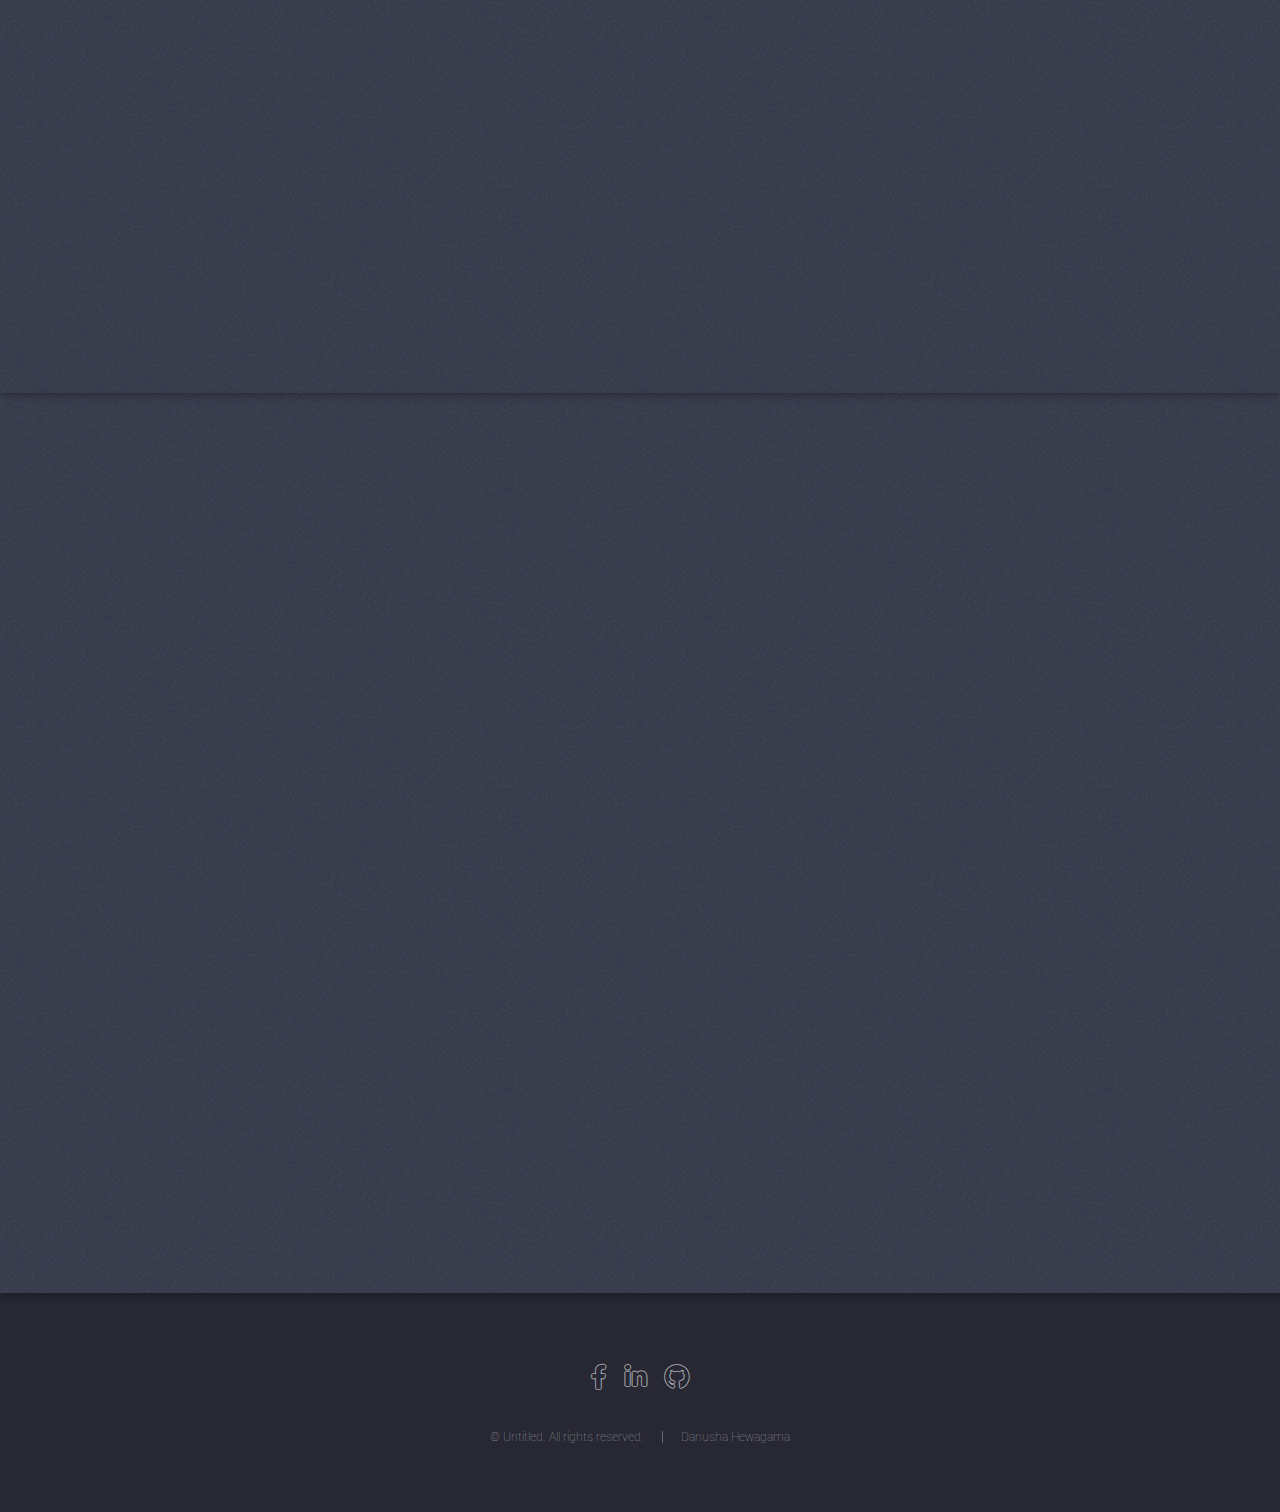
==== commit db4f6389: "add projects" ====
--- a/index.html
+++ b/index.html
@@ -44,177 +44,177 @@
 
 
 			<!-- Banner -->
-				<section id="banner">
+			<section id="banner">
+				<div class="content">
+					<header>
+						<h2>Danusha Hewagama</h2>
+						<p>I am a passionate Software Engineer pursuing a degree <br />
+							in Computer Science and Engineering at the University of Moratuwa.</p>
+						<p>- An eager person to contribute my skills and knowledge <br />
+							to make a meaningful impact.</p>
+					</header>
+					<span class="image"><img src="images/picBio2.png" alt="" /></span>
+				</div>
+				<a href="#one" class="goto-next scrolly">Next</a>
+			</section>
+
+			<!-- Technologies -->
+			<section id="one" class="wrapper style1 special fade-up">
+				<div class="container">
+					<header class="major">
+						<h2>I am experienced in </h2>
+					</header>
+					<div class="box alt">
+						<div class="row gtr-uniform">
+							<section class="col-2 col-3-medium col-3-xsmall">
+								<span class="icon">
+									<img src="images/tech/reactjs-icon.svg" alt=""/>
+								</span>
+								<h3>React Js</h3>
+							</section>
+							<section class="col-2 col-3-medium col-3-xsmall">
+								<span class="icon">
+									<img src="images/tech/flutterio-icon.svg" alt=""/>
+								</span>
+								<h3>Flutter</h3>
+							</section>
+							<section class="col-2 col-3-medium col-3-xsmall">
+								<span class="icon">
+									<img src="images/tech/reactjs-icon.svg" alt=""/>
+								</span>
+								<h3>React Native</h3>
+							</section>
+							<section class="col-2 col-3-medium col-3-xsmall">
+								<span class="icon">
+									<img src="images/tech/typescriptlang-icon.svg" alt=""/>
+								</span>
+								<h3>TypeScript</h3>
+							</section>
+							<section class="col-2 col-3-medium col-3-xsmall">
+								<span class="icon">
+									<img src="images/tech/java-icon.svg" alt=""/>
+								</span>
+								<h3>Java</h3>
+							</section>
+							<section class="col-2 col-3-medium col-3-xsmall">
+								<span class="icon">
+									<img src="images/tech/php-icon.svg" alt=""/>
+								</span>
+								<h3>PHP</h3>
+							</section>
+							<section class="col-2 col-3-medium col-3-xsmall">
+								<span class="icon">
+									<img src="images/tech/python-icon.svg" alt=""/>
+								</span>
+								<h3>Python</h3>
+							</section>
+							<section class="col-2 col-3-medium col-3-xsmall">
+								<span class="icon">
+									<img src="images/tech/nodejs-horizontal.svg" alt=""/>
+								</span>
+								<h3>Node</h3>
+							</section>
+							<section class="col-2 col-3-medium col-3-xsmall">
+								<span class="icon">
+									<img src="images/tech/firebase-icon.svg" alt=""/>
+								</span>
+								<h3>Firebase</h3>
+							</section>
+							<section class="col-2 col-3-medium col-3-xsmall">
+								<span class="icon">
+									<img src="images/tech/mongodb-ar21.svg" alt=""/>
+								</span>
+								<h3>MongoDB</h3>
+							</section>
+							<section class="col-2 col-3-medium col-3-xsmall">
+								<span class="icon">
+									<img src="images/tech/mysql-icon.svg" alt=""/>
+								</span>
+								<h3>MySQL</h3>
+							</section>
+							<section class="col-2 col-3-medium col-3-xsmall">
+								<span class="icon">
+									<img src="images/tech/docker-icon.svg" alt=""/>
+								</span>
+								<h3>Docker</h3>
+							</section>
+							<section class="col-2 col-3-medium col-3-xsmall">
+								<span class="icon">
+									<img src="images/tech/git-scm-icon.svg" alt=""/>
+								</span>
+								<h3>Git</h3>
+							</section>
+							<section class="col-2 col-3-medium col-3-xsmall">
+								<span class="icon">
+									<img src="images/tech/openapis-icon.svg" alt=""/>
+								</span>
+								<h3>OpenApi</h3>
+							</section>
+							<section class="col-2 col-3-medium col-3-xsmall">
+								<span class="icon">
+									<img src="images/tech/dartlang-icon.svg" alt=""/>
+								</span>
+								<h3>Dart</h3>
+							</section>
+							<section class="col-2 col-3-medium col-3-xsmall">
+								<span class="icon">
+									<img src="images/tech/atlassian_jira-icon.svg" alt=""/>
+								</span>
+								<h3>Jira</h3>
+							</section>
+							<section class="col-2 col-3-medium col-3-xsmall">
+								<span class="icon">
+									<img src="images/tech/material-ui-1.svg" alt="" class="icon-svg"/>
+								</span>
+								<h3>Material Ui</h3>
+							</section>
+							<section class="col-2 col-3-medium col-3-xsmall">
+								<span class="icon">
+									<img src="images/tech/getbootstrap-icon.svg" alt=""/>
+								</span>
+								<h3>Bootstrap</h3>
+							</section>
+						</div>
+					</div>
+				</div>
+			</section>
+
+			<!-- Projects -->
+			<div id="projectsContainer">
+
+				<!-- Three -->
+				<section id="1" class="spotlight style1 left">
+					<span class="image fit main bottom"><img src="images/picBio.png" alt="" /></span>
 					<div class="content">
 						<header>
-							<h2>Danusha Hewagama</h2>
-							<p>I am a passionate Software Engineer pursuing a degree <br />
-								in Computer Science and Engineering at the University of Moratuwa.</p>
-							<p>- An eager person to contribute my skills and knowledge <br />
-								to make a meaningful impact.</p>
+							<h2>Interdum felis blandit praesent sed augue</h2>
+							<p>Accumsan integer ultricies aliquam vel massa sapien phasellus</p>
 						</header>
-						<span class="image"><img src="images/picBio2.png" alt="" /></span>
+						<p>Feugiat accumsan lorem eu ac lorem amet ac arcu phasellus tortor enim mi mi nisi praesent adipiscing. Integer mi sed nascetur cep aliquet augue varius tempus lobortis porttitor lorem et accumsan consequat adipiscing lorem.</p>
+						<ul class="actions">
+							<li><a href="#" class="button">Learn More</a></li>
+						</ul>
 					</div>
-					<a href="#four" class="goto-next scrolly">Next</a>
+					<a href="#2" class="goto-next scrolly">Next</a>
 				</section>
 
-				<!-- Four -->
-				<section id="four" class="wrapper style1 special fade-up">
-					<div class="container">
-						<header class="major">
-							<h2>I am experienced in </h2>
+				<!-- Two -->
+				<section id="2" class="spotlight style2 right">
+					<span class="image fit main"><img src="images/pic03.jpg" alt="" /></span>
+					<div class="content">
+						<header>
+							<h2>Interdum amet non magna accumsan</h2>
+							<p>Nunc commodo accumsan eget id nisi eu col volutpat magna</p>
 						</header>
-						<div class="box alt">
-							<div class="row gtr-uniform">
-								<section class="col-2 col-3-medium col-3-xsmall">
-									<span class="icon">
-										<img src="images/tech/reactjs-icon.svg" alt=""/>
-									</span>
-									<h3>React Js</h3>
-								</section>
-								<section class="col-2 col-3-medium col-3-xsmall">
-									<span class="icon">
-										<img src="images/tech/flutterio-icon.svg" alt=""/>
-									</span>
-									<h3>Flutter</h3>
-								</section>
-								<section class="col-2 col-3-medium col-3-xsmall">
-									<span class="icon">
-										<img src="images/tech/reactjs-icon.svg" alt=""/>
-									</span>
-									<h3>React Native</h3>
-								</section>
-								<section class="col-2 col-3-medium col-3-xsmall">
-									<span class="icon">
-										<img src="images/tech/typescriptlang-icon.svg" alt=""/>
-									</span>
-									<h3>TypeScript</h3>
-								</section>
-								<section class="col-2 col-3-medium col-3-xsmall">
-									<span class="icon">
-										<img src="images/tech/java-icon.svg" alt=""/>
-									</span>
-									<h3>Java</h3>
-								</section>
-								<section class="col-2 col-3-medium col-3-xsmall">
-									<span class="icon">
-										<img src="images/tech/php-icon.svg" alt=""/>
-									</span>
-									<h3>PHP</h3>
-								</section>
-								<section class="col-2 col-3-medium col-3-xsmall">
-									<span class="icon">
-										<img src="images/tech/python-icon.svg" alt=""/>
-									</span>
-									<h3>Python</h3>
-								</section>
-								<section class="col-2 col-3-medium col-3-xsmall">
-									<span class="icon">
-										<img src="images/tech/nodejs-horizontal.svg" alt=""/>
-									</span>
-									<h3>Node</h3>
-								</section>
-								<section class="col-2 col-3-medium col-3-xsmall">
-									<span class="icon">
-										<img src="images/tech/firebase-icon.svg" alt=""/>
-									</span>
-									<h3>Firebase</h3>
-								</section>
-								<section class="col-2 col-3-medium col-3-xsmall">
-									<span class="icon">
-										<img src="images/tech/mongodb-ar21.svg" alt=""/>
-									</span>
-									<h3>MongoDB</h3>
-								</section>
-								<section class="col-2 col-3-medium col-3-xsmall">
-									<span class="icon">
-										<img src="images/tech/mysql-icon.svg" alt=""/>
-									</span>
-									<h3>MySQL</h3>
-								</section>
-								<section class="col-2 col-3-medium col-3-xsmall">
-									<span class="icon">
-										<img src="images/tech/docker-icon.svg" alt=""/>
-									</span>
-									<h3>Docker</h3>
-								</section>
-								<section class="col-2 col-3-medium col-3-xsmall">
-									<span class="icon">
-										<img src="images/tech/git-scm-icon.svg" alt=""/>
-									</span>
-									<h3>Git</h3>
-								</section>
-								<section class="col-2 col-3-medium col-3-xsmall">
-									<span class="icon">
-										<img src="images/tech/openapis-icon.svg" alt=""/>
-									</span>
-									<h3>OpenApi</h3>
-								</section>
-								<section class="col-2 col-3-medium col-3-xsmall">
-									<span class="icon">
-										<img src="images/tech/dartlang-icon.svg" alt=""/>
-									</span>
-									<h3>Dart</h3>
-								</section>
-								<section class="col-2 col-3-medium col-3-xsmall">
-									<span class="icon">
-										<img src="images/tech/atlassian_jira-icon.svg" alt=""/>
-									</span>
-									<h3>Jira</h3>
-								</section>
-								<section class="col-2 col-3-medium col-3-xsmall">
-									<span class="icon">
-										<img src="images/tech/material-ui-1.svg" alt="" class="icon-svg"/>
-									</span>
-									<h3>Material Ui</h3>
-								</section>
-								<section class="col-2 col-3-medium col-3-xsmall">
-									<span class="icon">
-										<img src="images/tech/getbootstrap-icon.svg" alt=""/>
-									</span>
-									<h3>Bootstrap</h3>
-								</section>
-							</div>
-						</div>
+						<p>Feugiat accumsan lorem eu ac lorem amet ac arcu phasellus tortor enim mi mi nisi praesent adipiscing. Integer mi sed nascetur cep aliquet augue varius tempus lobortis porttitor lorem et accumsan consequat adipiscing lorem.</p>
+						<ul class="actions">
+							<li><a href="#" class="button">Learn More</a></li>
+						</ul>
 					</div>
+					<a href="#3" class="goto-next scrolly">Next</a>
 				</section>
 
-				<!-- Projects -->
-				<div id="projectsContainer">
-
-					<!-- One --> 
-					<section id="one" class="spotlight style1 left">
-						<span class="image fit main"><img src="images/pic02.png" alt="" /></span>
-						<div class="content">
-							<header>
-								<h2>Project 1</h2>
-								<p>Nunc commodo accumsan eget id nisi eu col volutpat magna</p>
-							</header>
-							<p>Feugiat accumsan lorem eu ac lorem amet ac arcu phasellus tortor enim mi mi nisi praesent adipiscing. Integer mi sed nascetur cep aliquet augue varius tempus lobortis porttitor lorem et accumsan consequat adipiscing lorem.</p>
-							<ul class="actions">
-								<li><a href="#" class="button">Learn More</a></li>
-							</ul>
-						</div>
-						<a href="#banner" class="goto-next scrolly">Next</a>
-					</section>
-
-					<!-- Two -->
-					<section id="two" class="spotlight style2 right">
-						<span class="image fit main"><img src="images/pic02.jpg" alt="" /></span>
-						<div class="content">
-							<header>
-								<h2>Project 2</h2>
-								<p>Nunc commodo accumsan eget id nisi eu col volutpat magna</p>
-							</header>
-							<p>Feugiat accumsan lorem eu ac lorem amet ac arcu phasellus tortor enim mi mi nisi praesent adipiscing. Integer mi sed nascetur cep aliquet augue varius tempus lobortis porttitor lorem et accumsan consequat adipiscing lorem.</p>
-							<ul class="actions">
-								<li><a href="#" class="button">Learn More</a></li>
-							</ul>
-						</div>
-						<a href="#banner" class="goto-next scrolly">Next</a>
-					</section>
-
-				</div>
+			</div>
 
 			<!-- Footer -->
 				<footer id="footer">
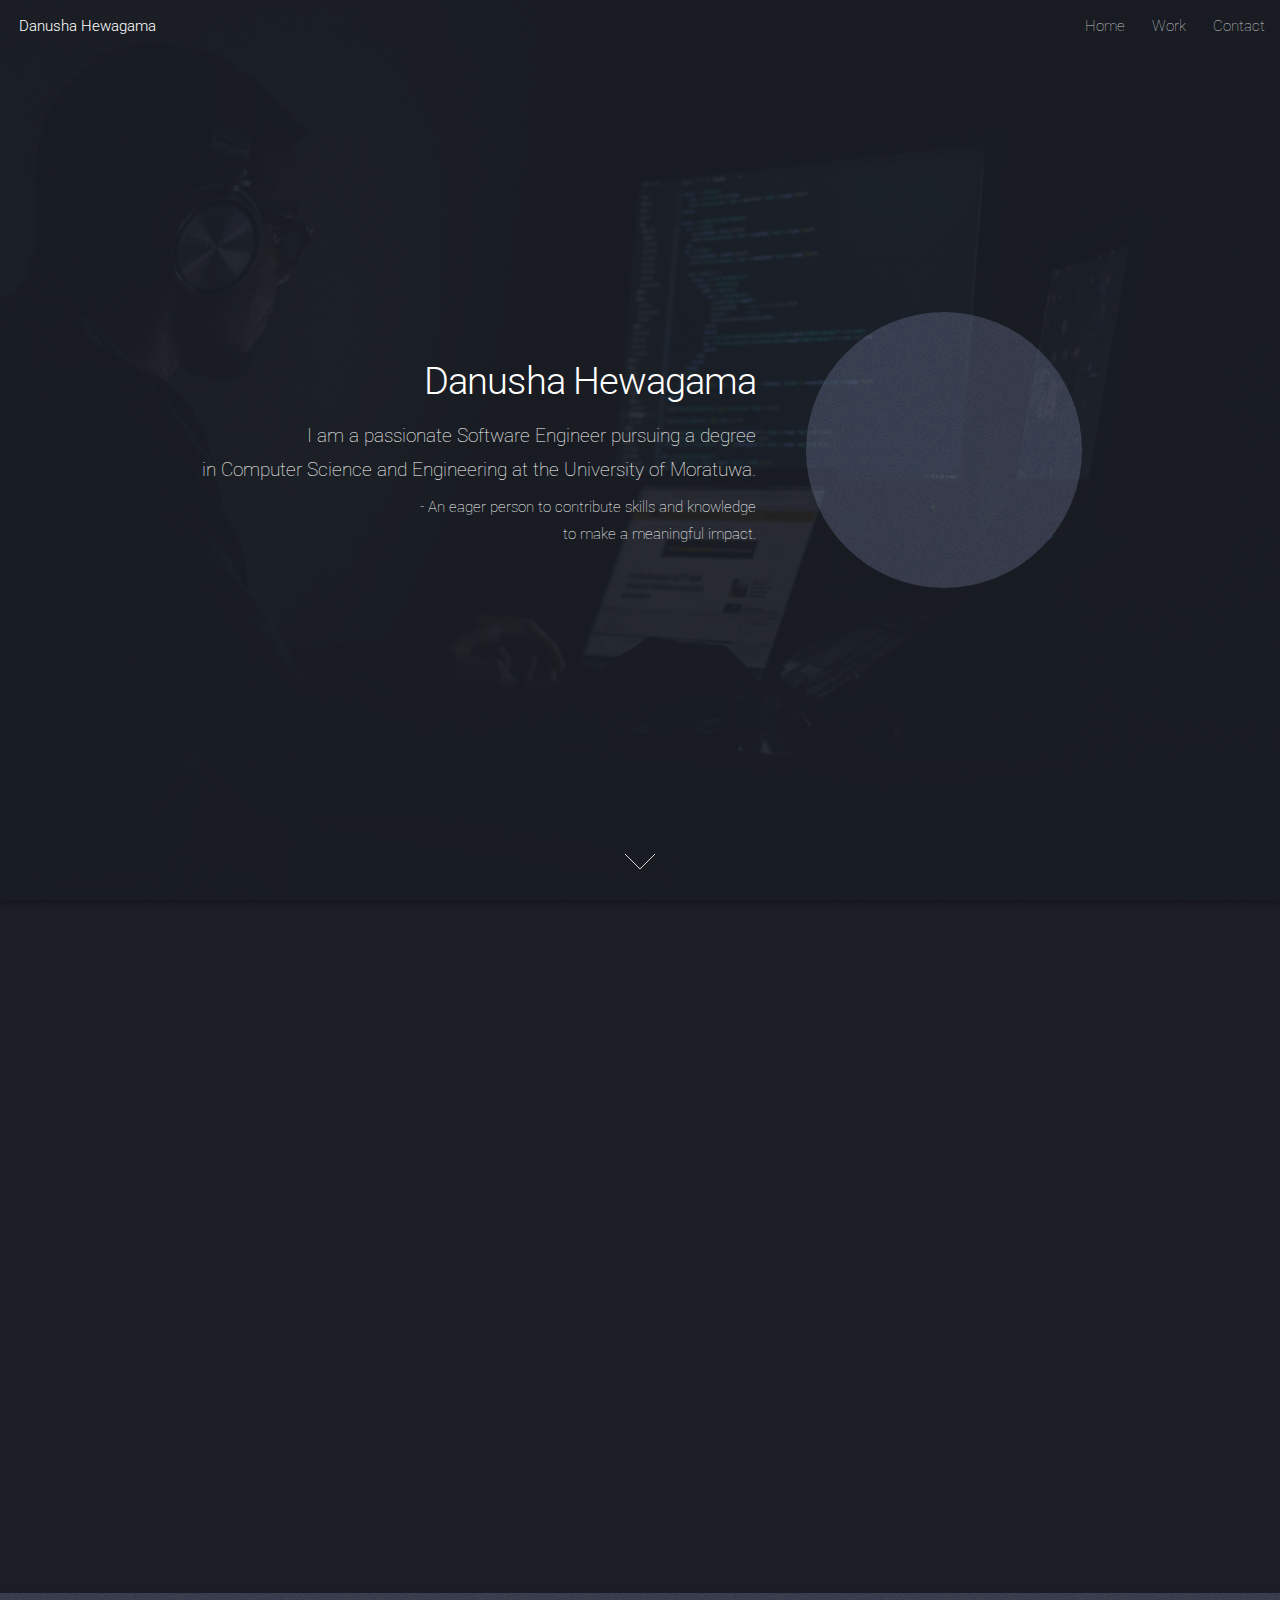
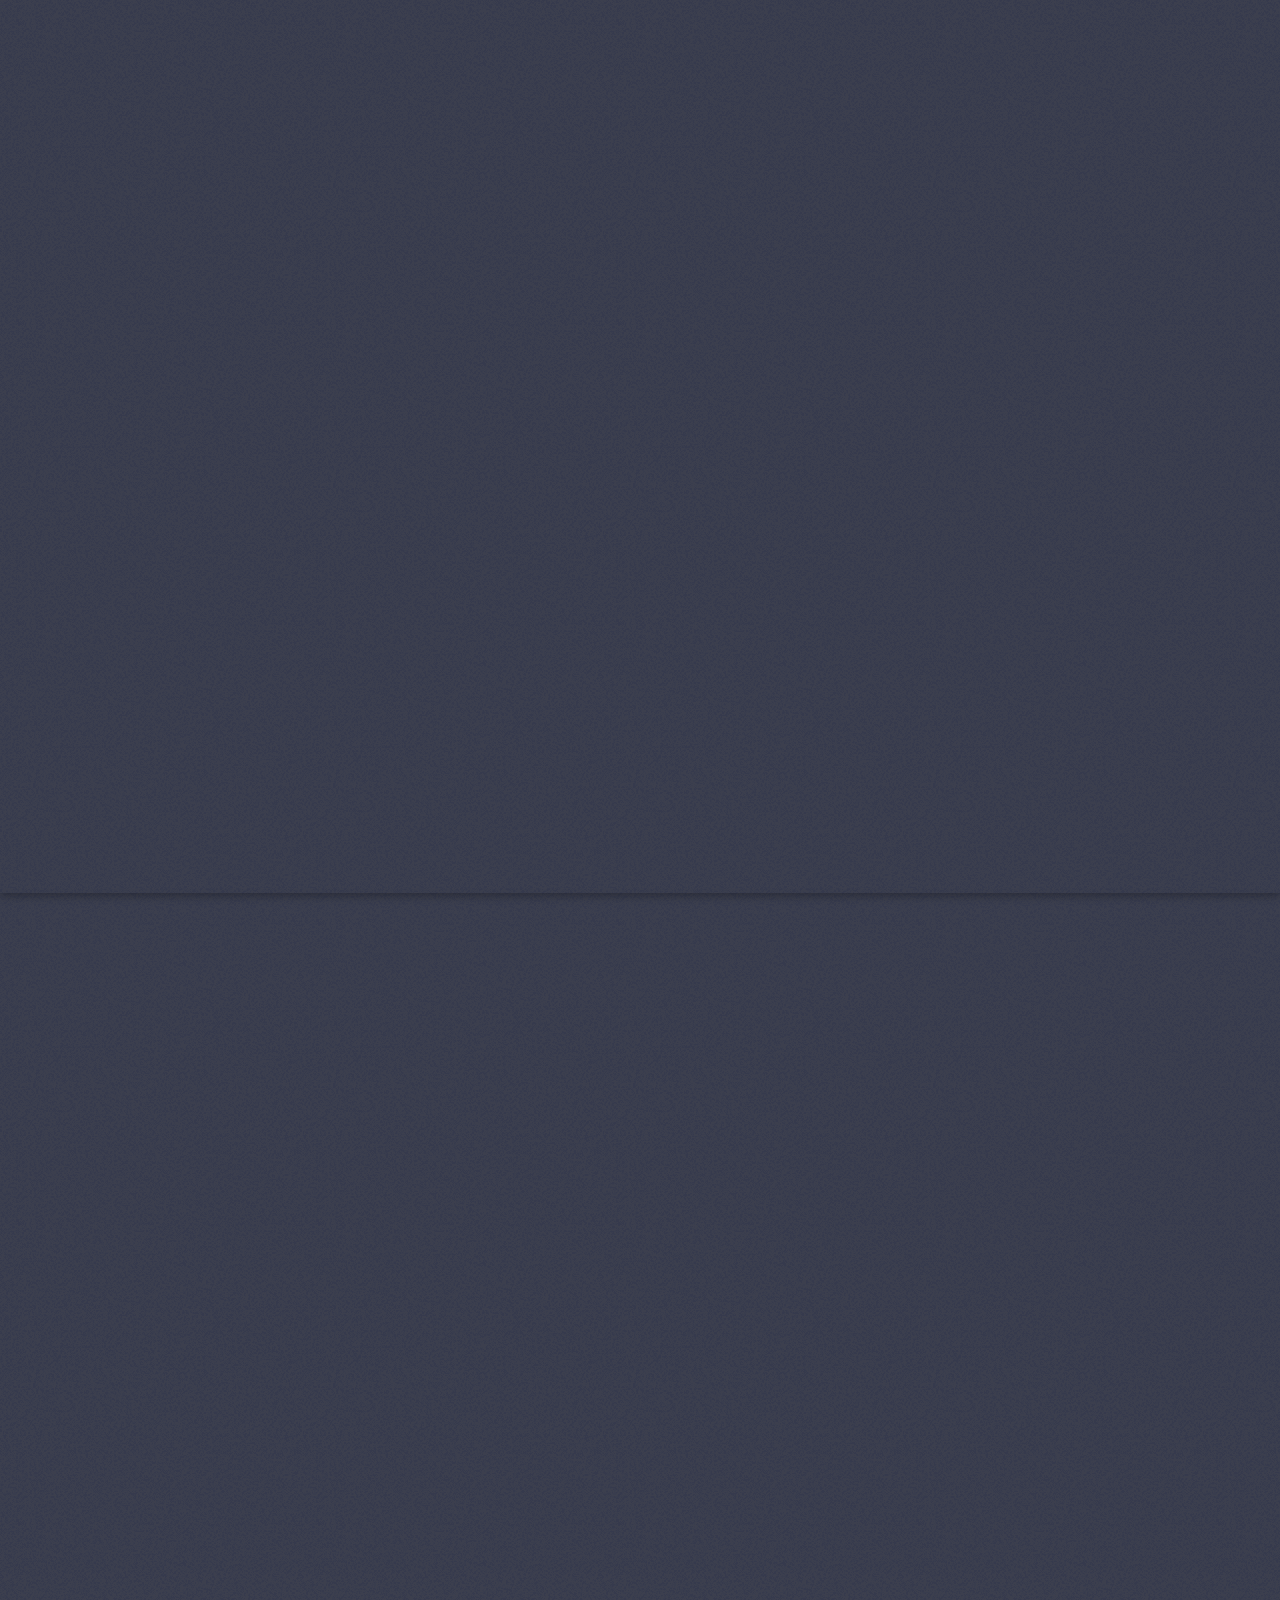
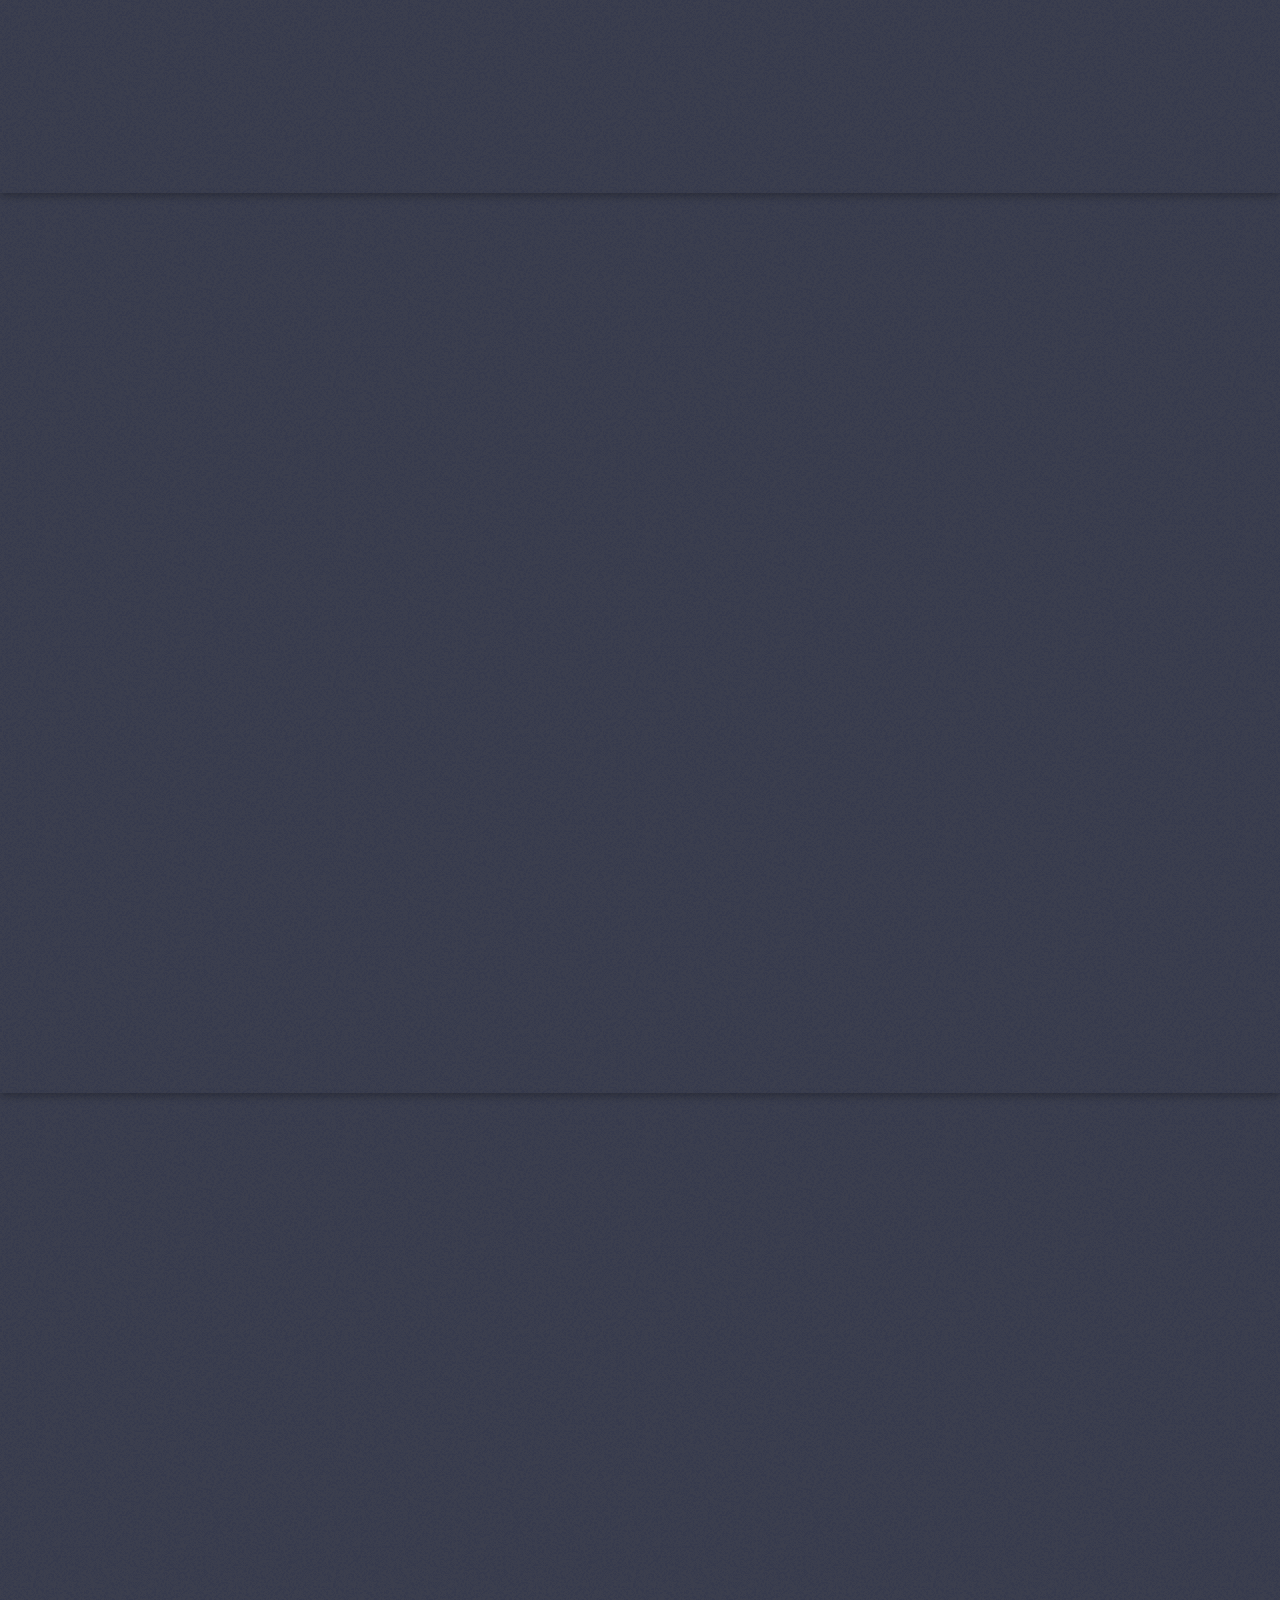
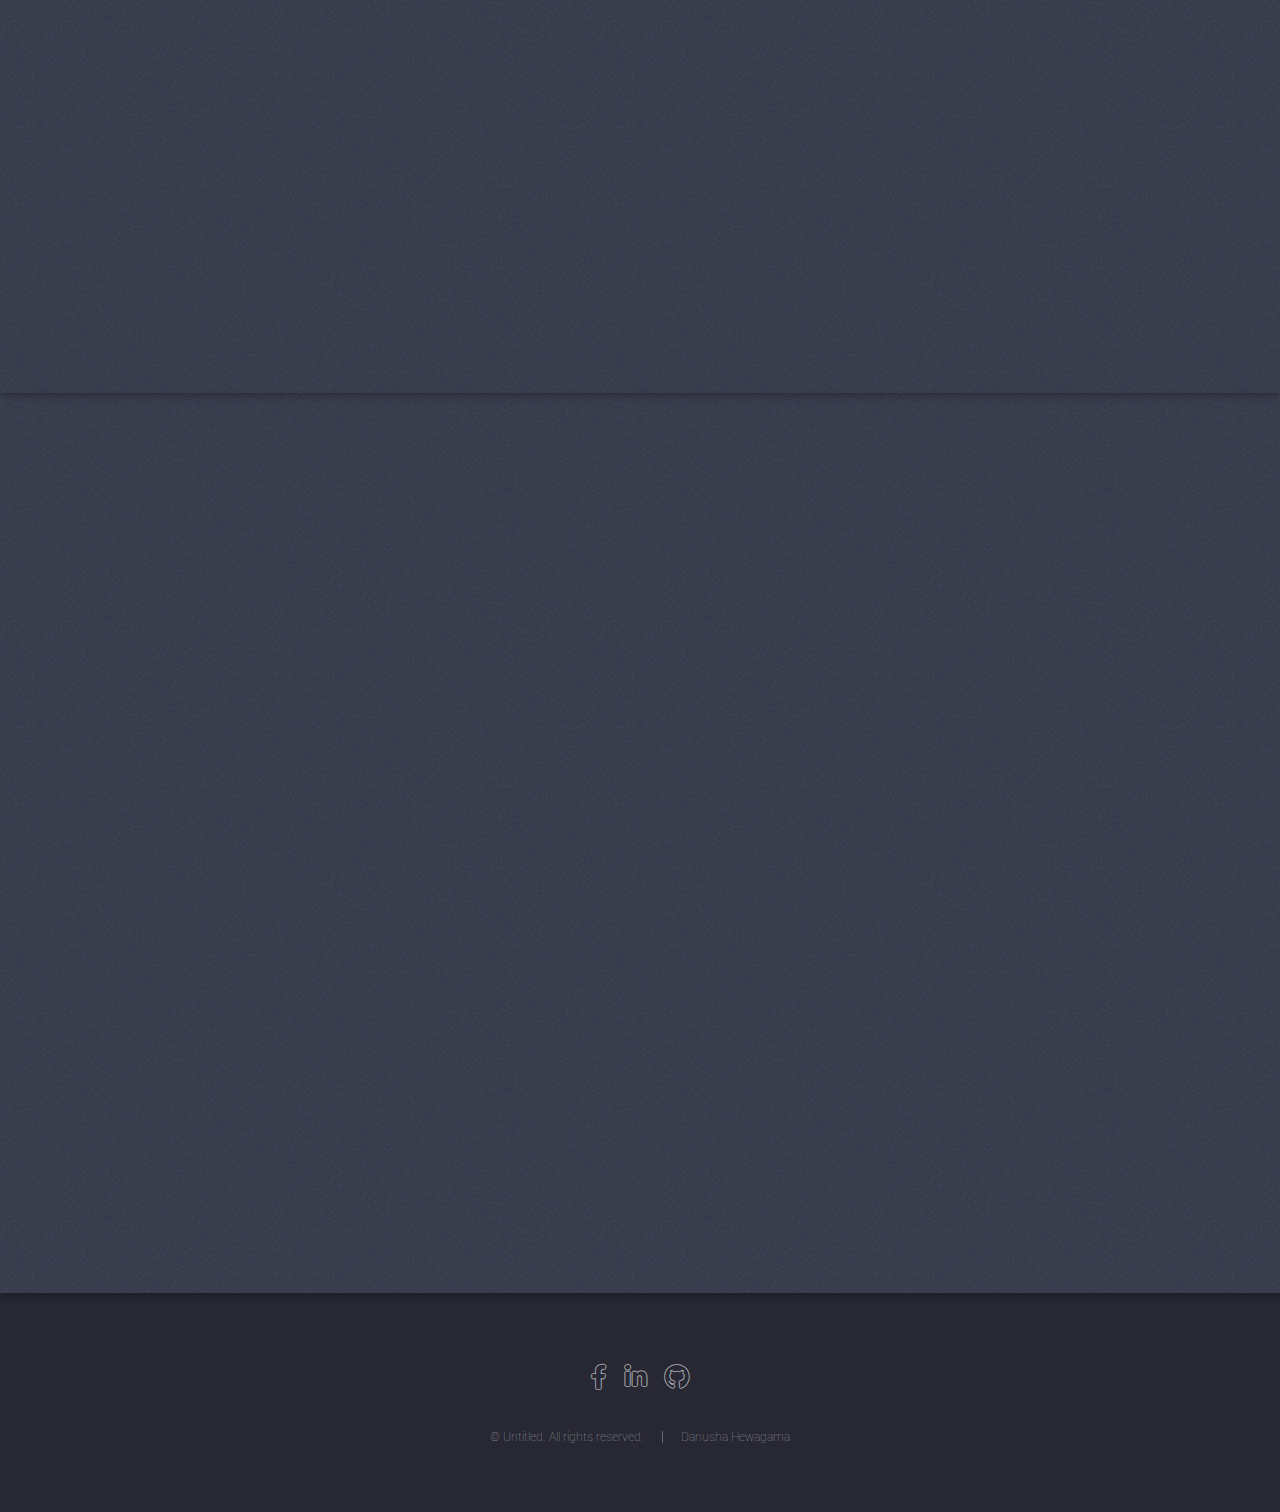
==== commit 9db3335a: "minor change" ====
--- a/index.html
+++ b/index.html
@@ -25,8 +25,24 @@
 						<li>
 							<a href="#">Work</a>
 							<ul>
-								<li><a href="#one">HRMS</a></li>
+								<li><a href="#two">Sri-Doc</a></li>
+								<li><a href="#two">thippawan Spa Booking</a></li>
+
+								<!-- Viso -->
+								<li><a href="#two">AI-Resume Builder</a></li>
+								<li><a href="#two">Safelo</a></li>
+								<li><a href="#two">Legal</a></li>
 								<li><a href="#two">Enstitute</a></li>
+								<li><a href="#two">Enstitute</a></li>
+								<li><a href="#two">Enstitute</a></li>
+
+								<li><a href="#two">Mosip: Booking service</a></li>
+								<li><a href="#two">Saloon Booking System</a></li>
+								<li><a href="#two">Agri-Mart</a></li>
+								<li><a href="#two">News Website</a></li>
+								<li><a href="#two">HRMS</a></li>
+								<li><a href="#two">Driver Assistant System</a></li>
+								<li><a href="#one">E-Pharmacy</a></li>
 								<li>
 									<a href="#">Mobile Applications</a>
 									<ul>
@@ -50,7 +66,7 @@
 						<h2>Danusha Hewagama</h2>
 						<p>I am a passionate Software Engineer pursuing a degree <br />
 							in Computer Science and Engineering at the University of Moratuwa.</p>
-						<p>- An eager person to contribute my skills and knowledge <br />
+						<p>- An eager person to contribute skills and knowledge <br />
 							to make a meaningful impact.</p>
 					</header>
 					<span class="image"><img src="images/picBio2.png" alt="" /></span>
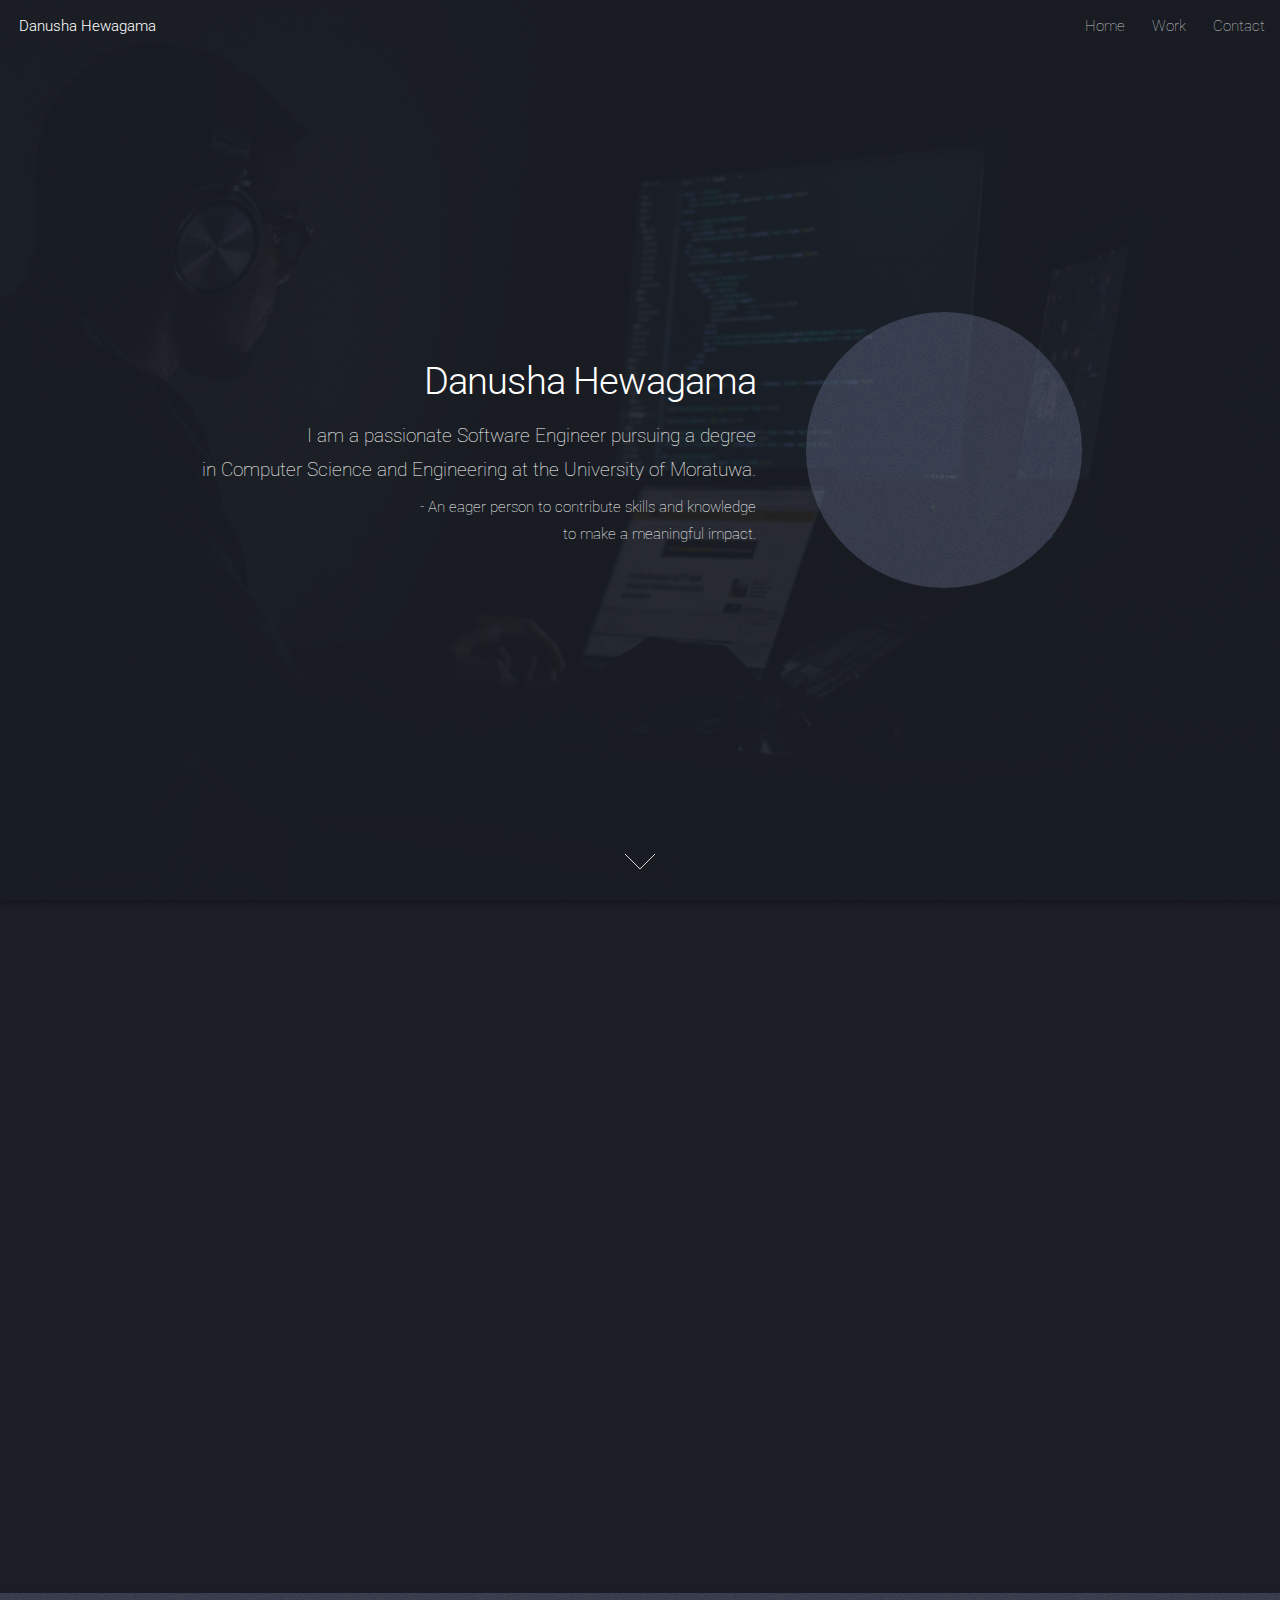
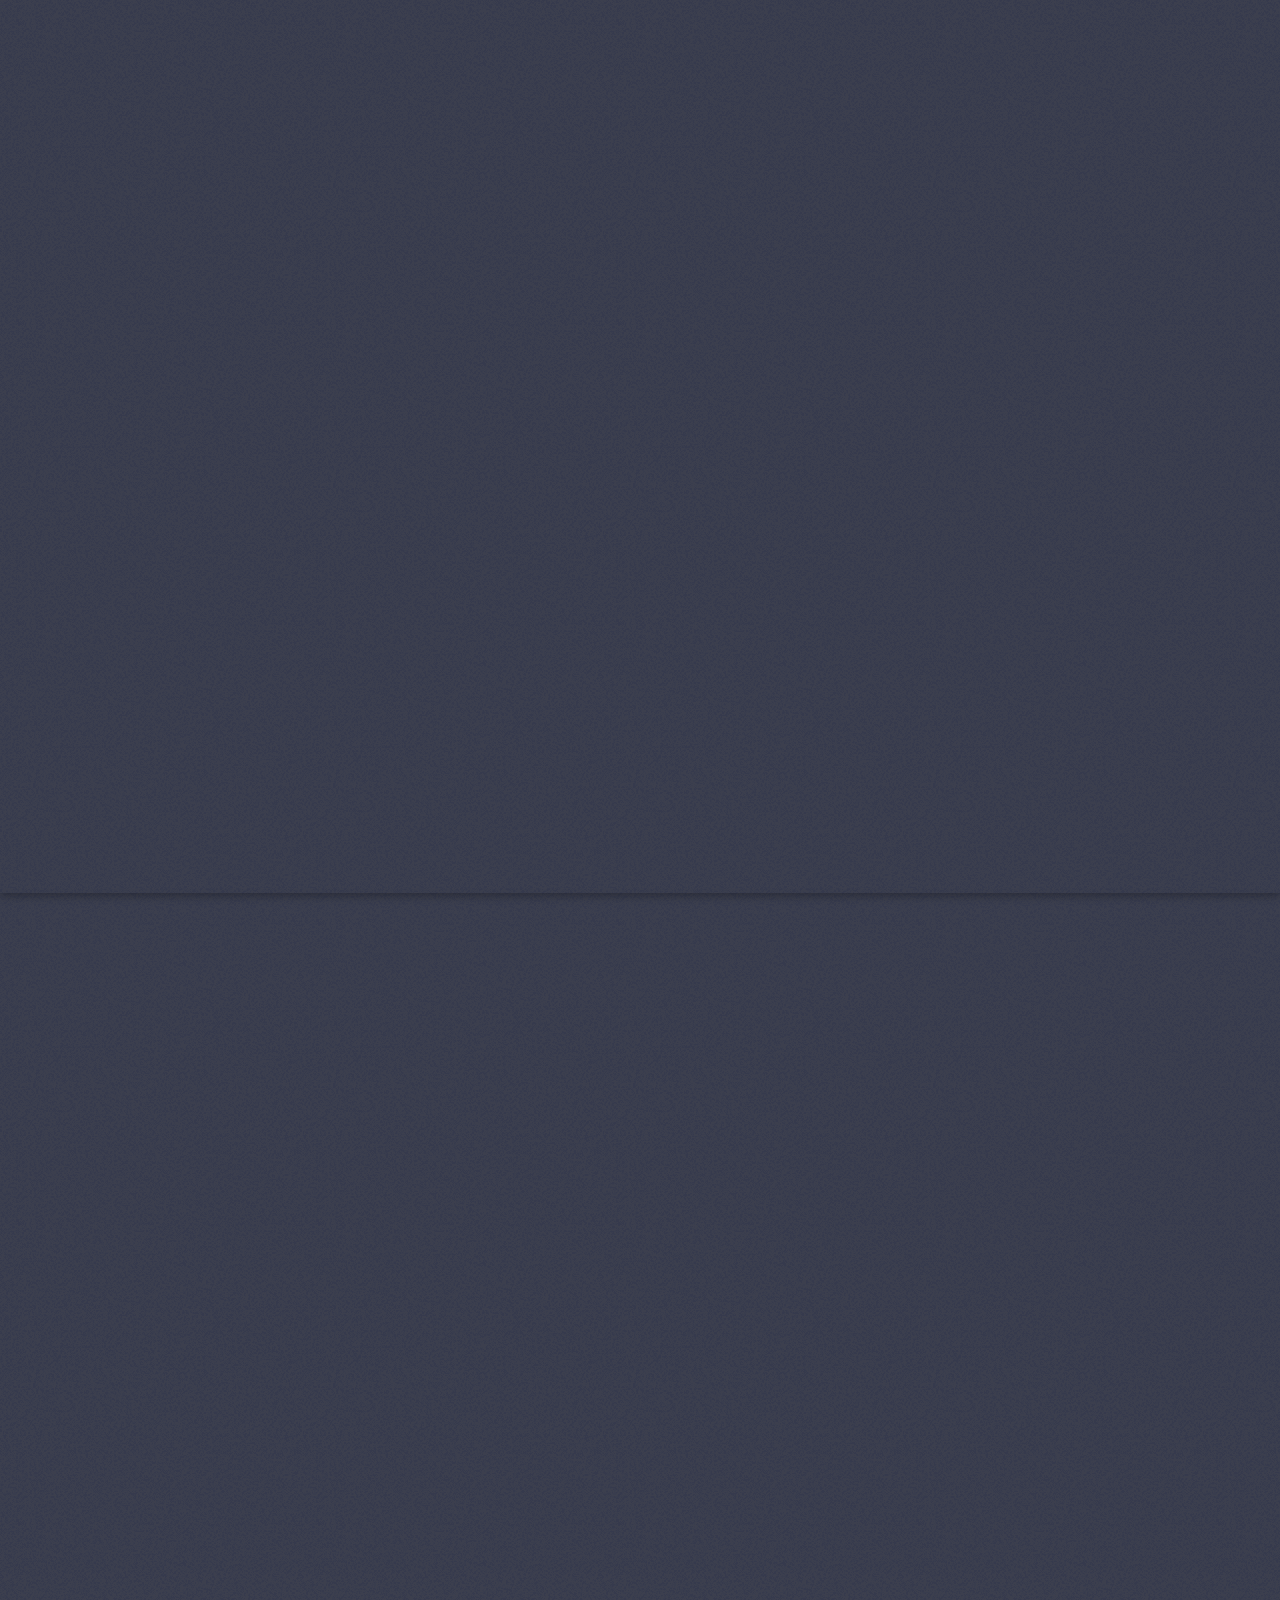
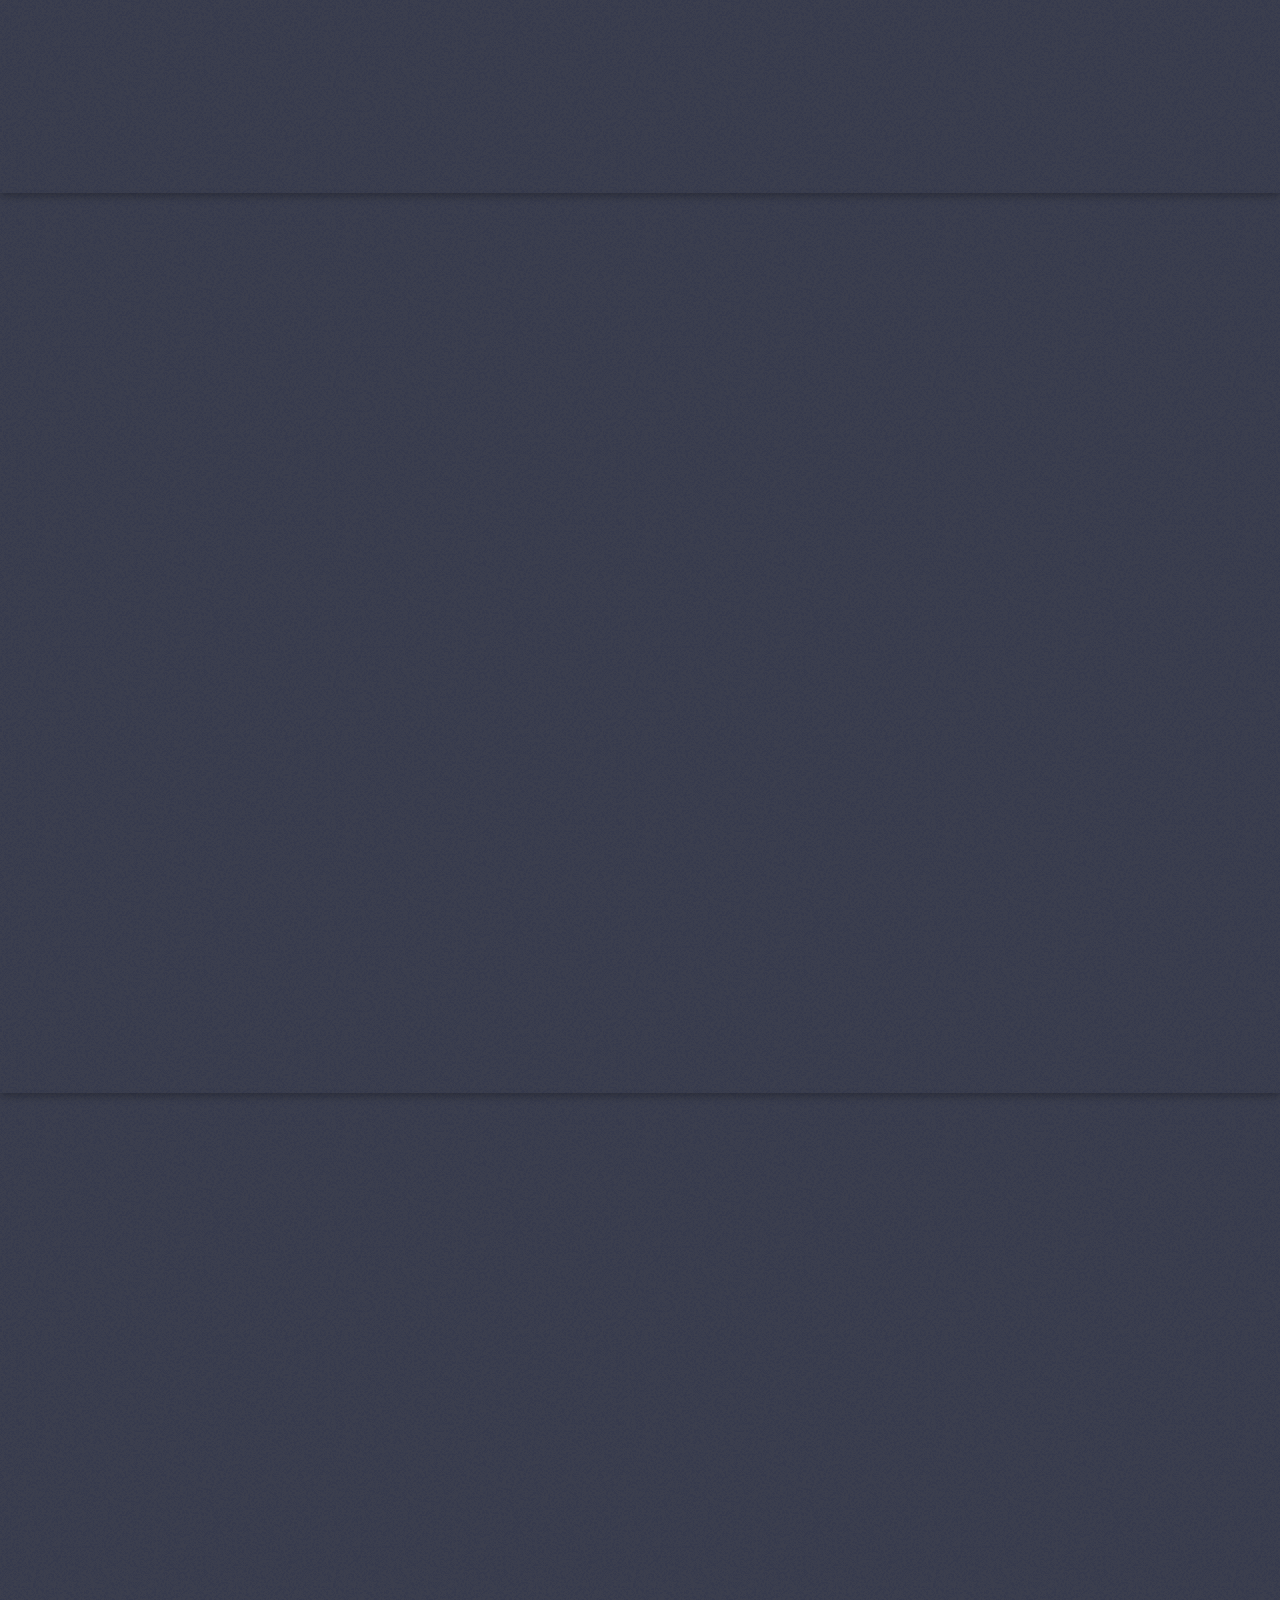
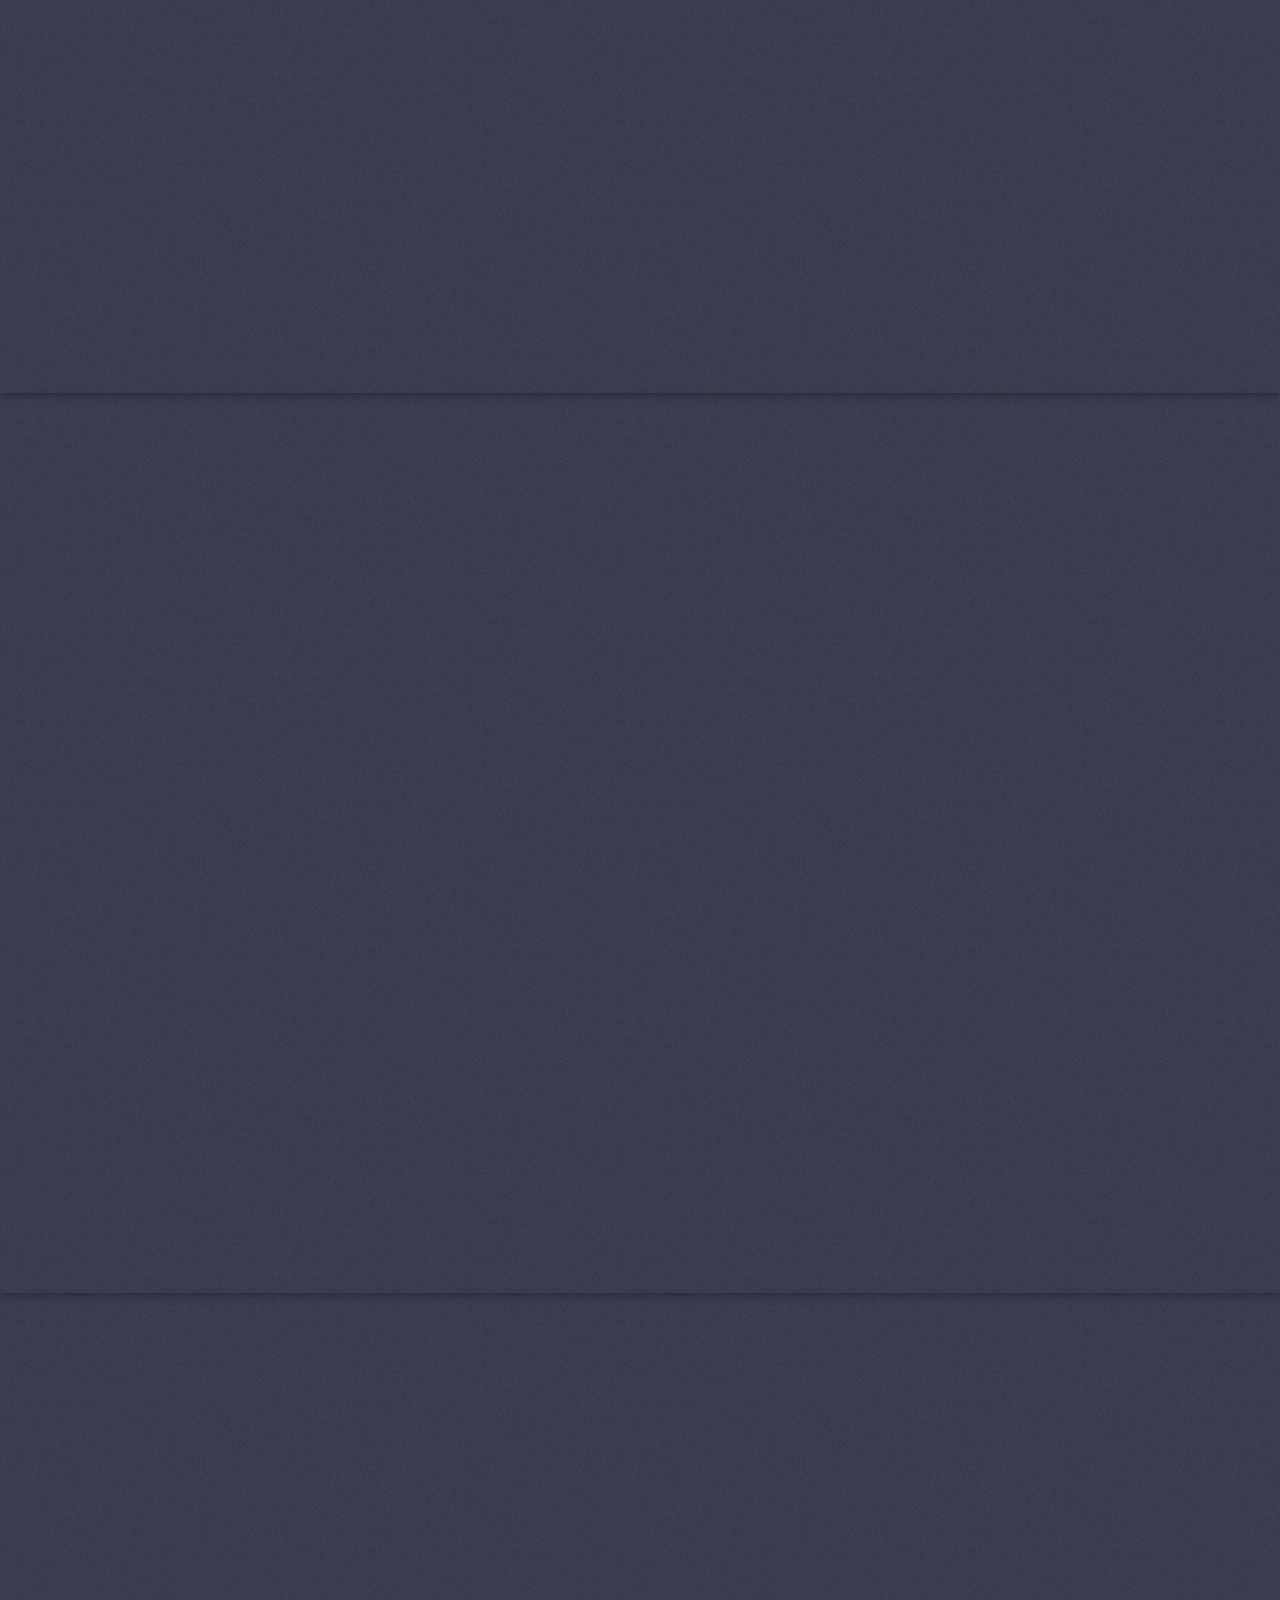
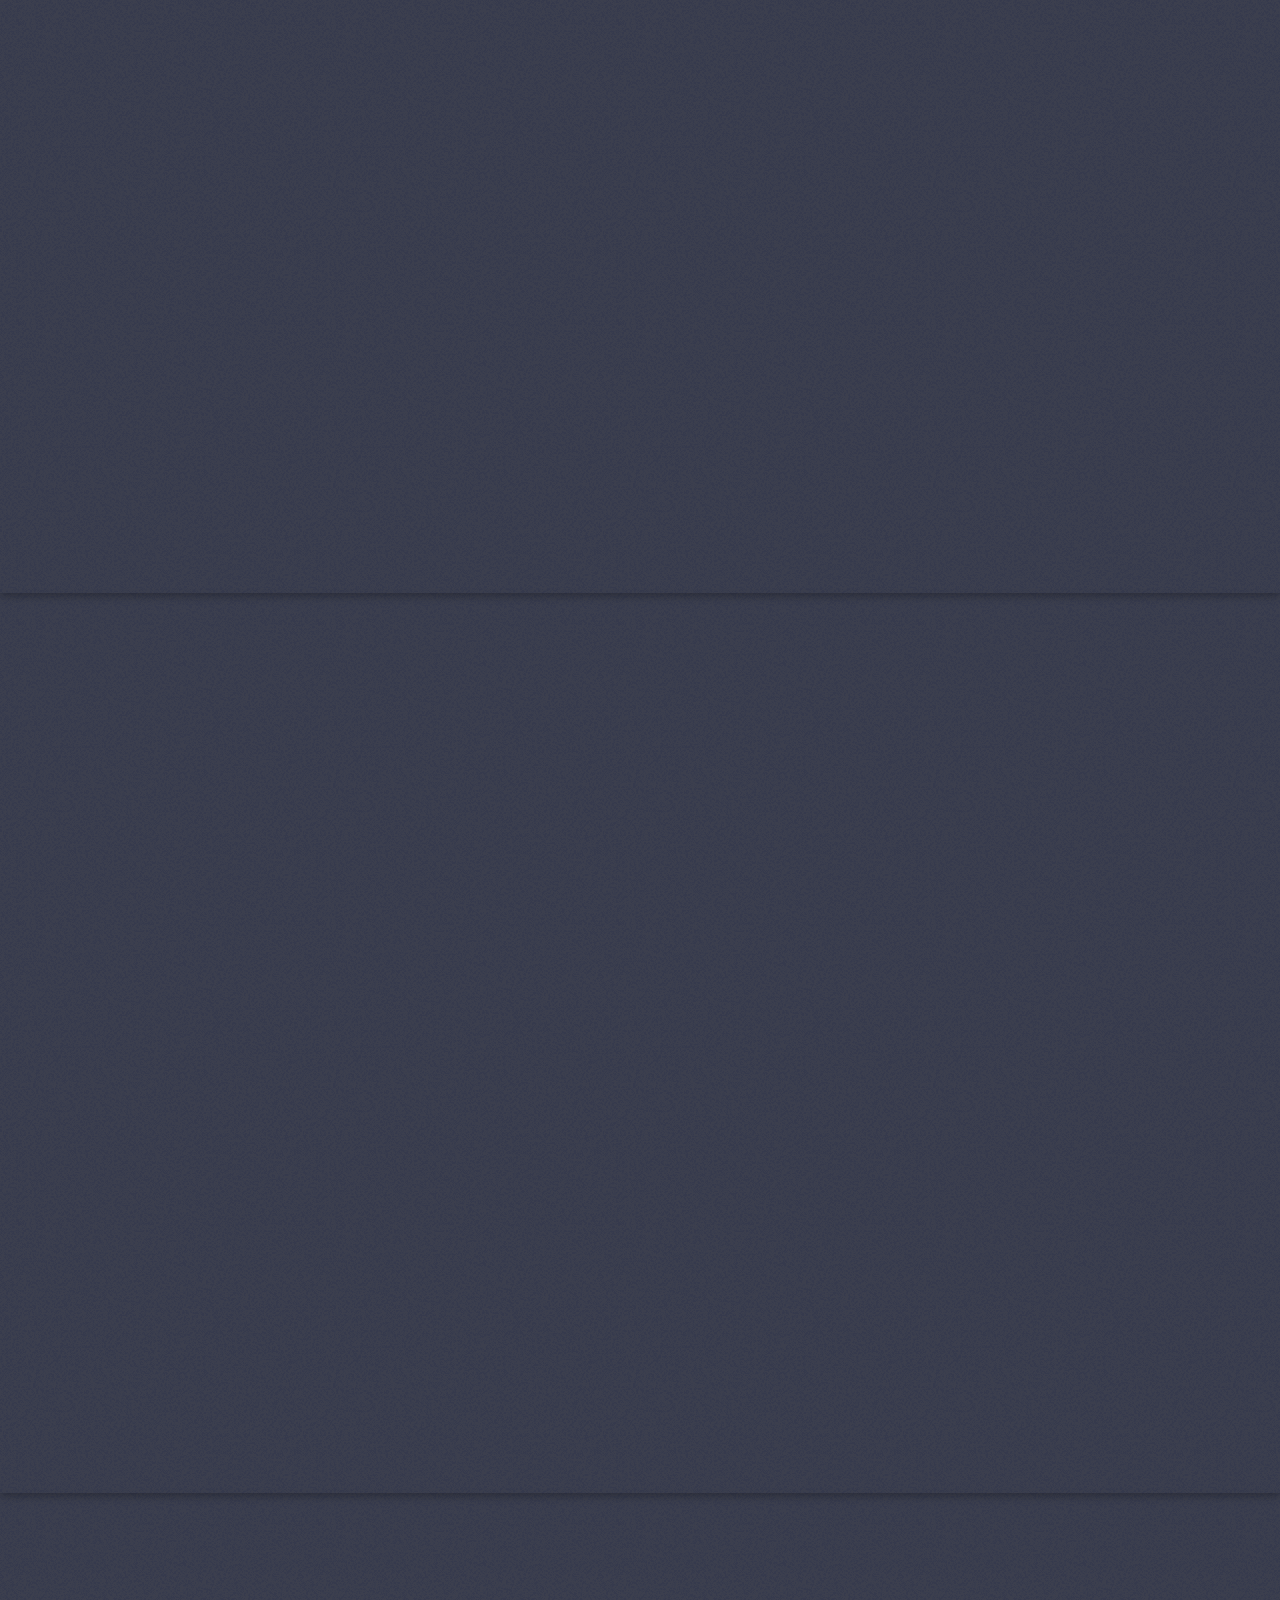
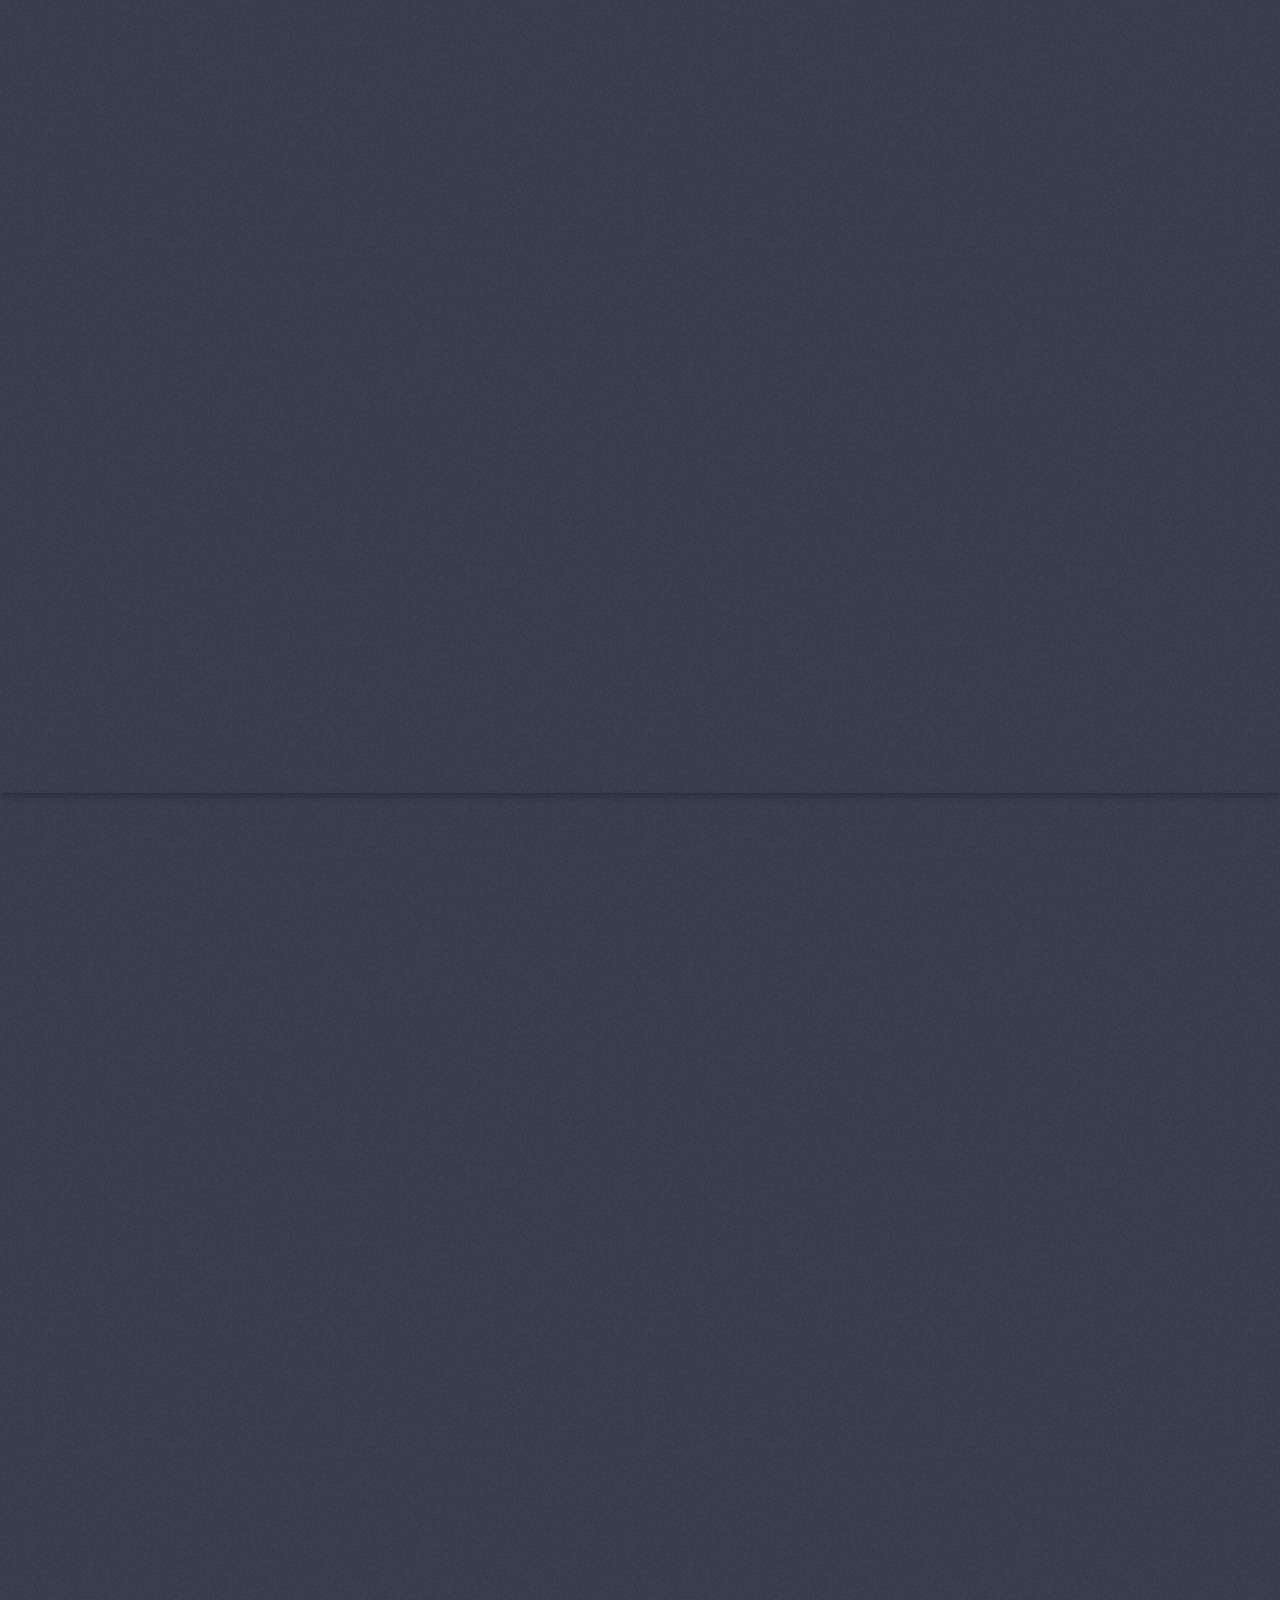
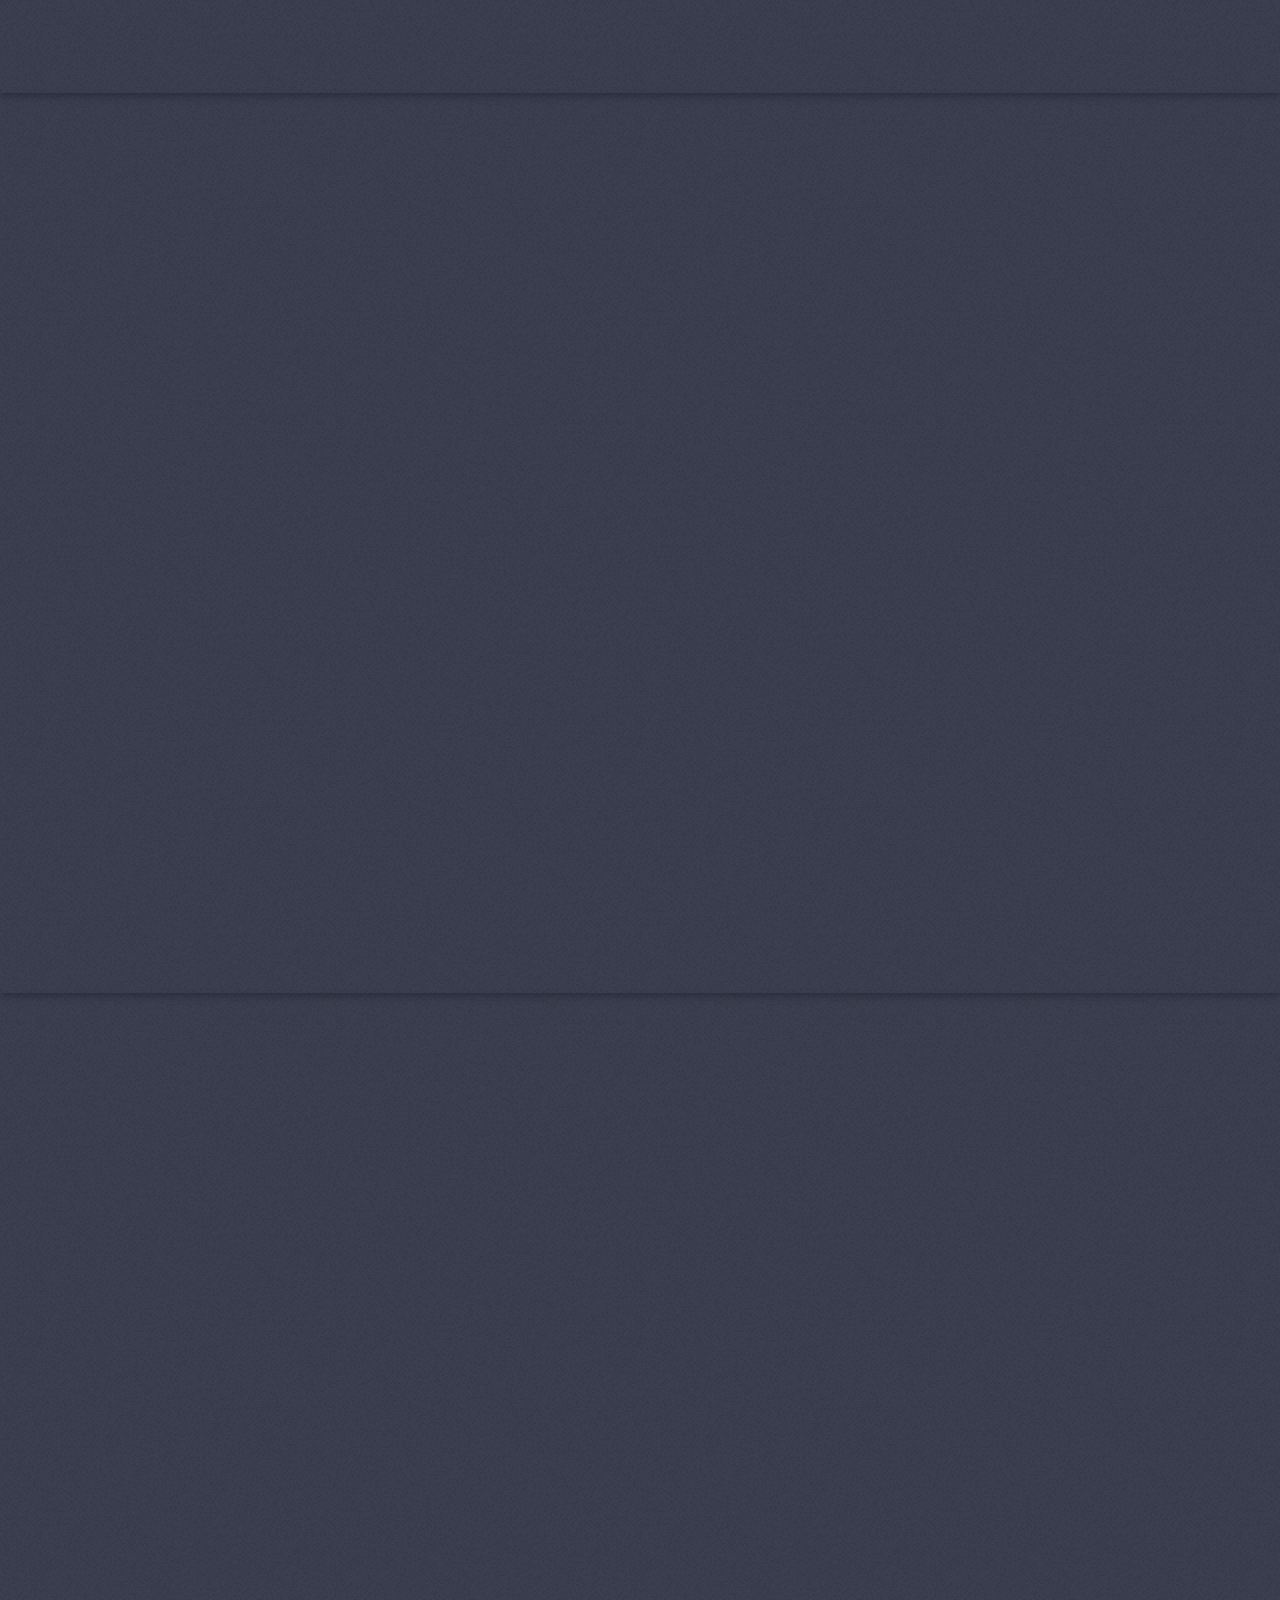
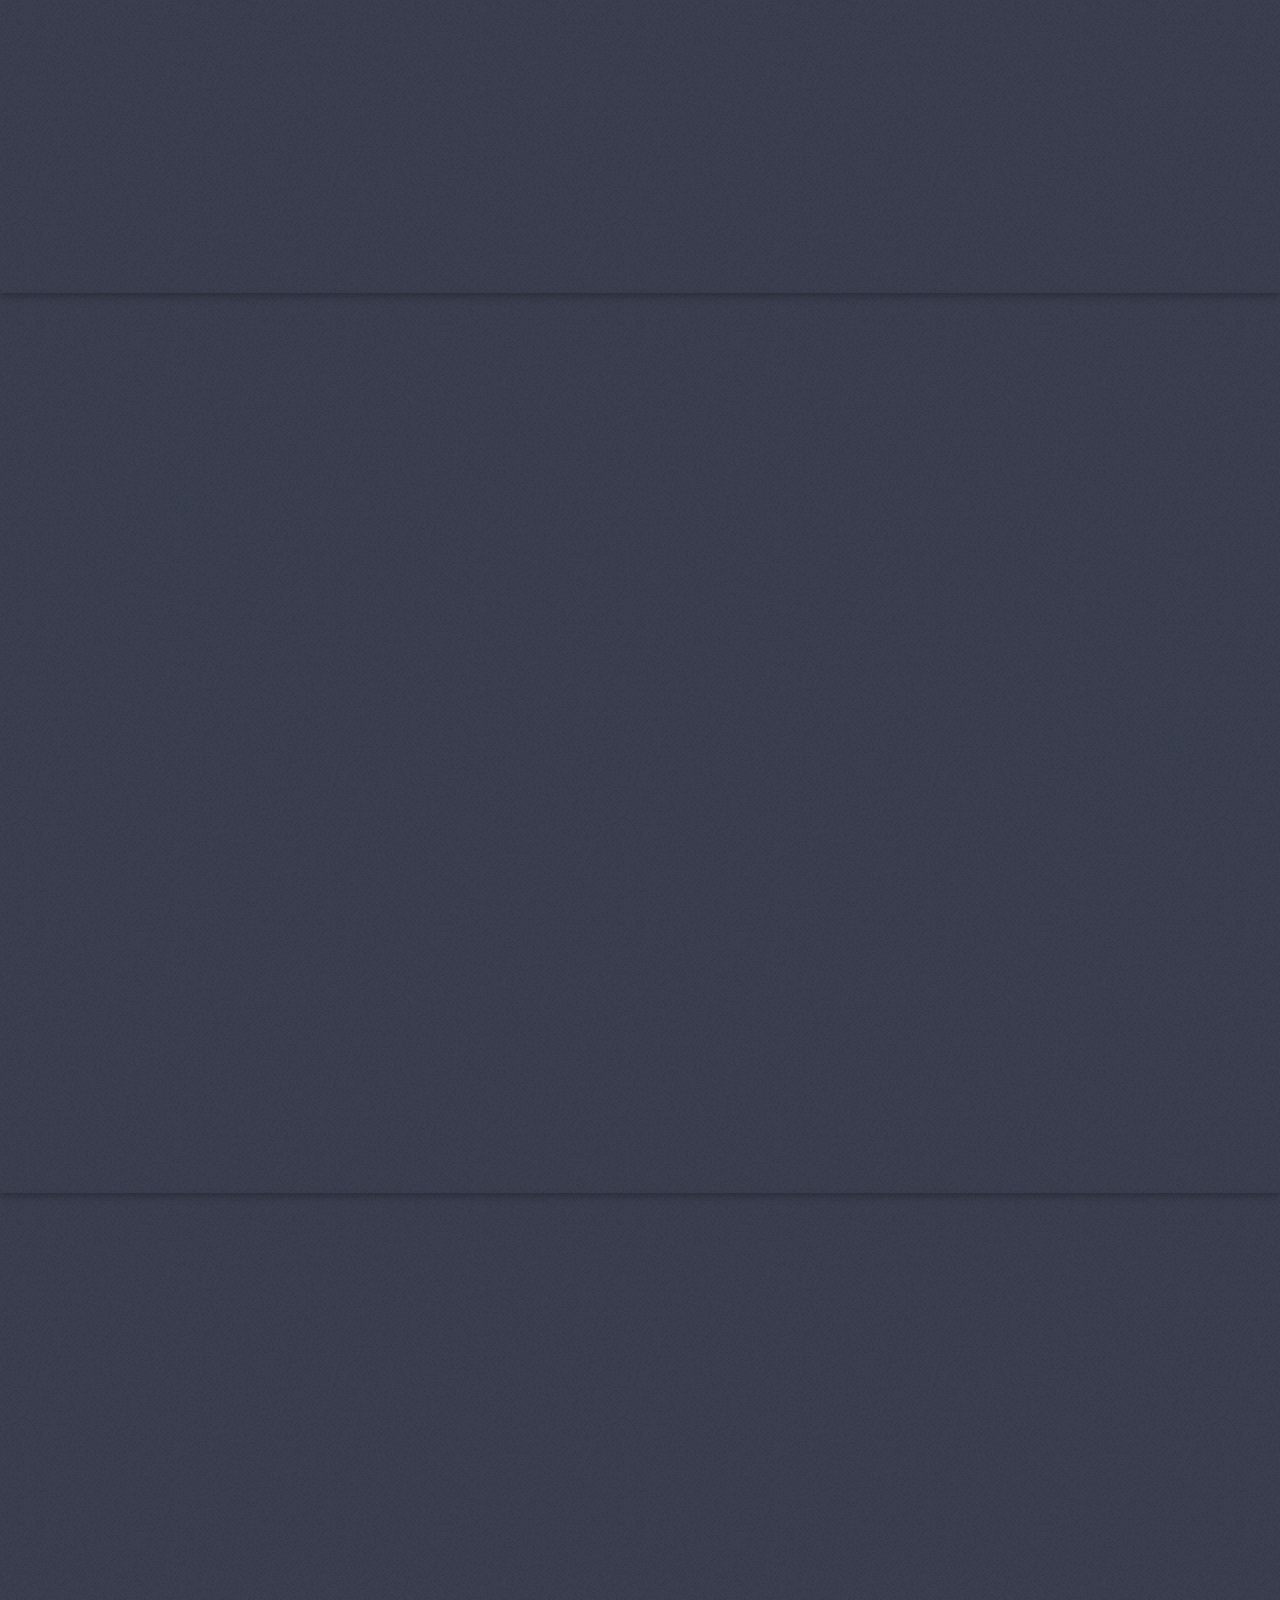
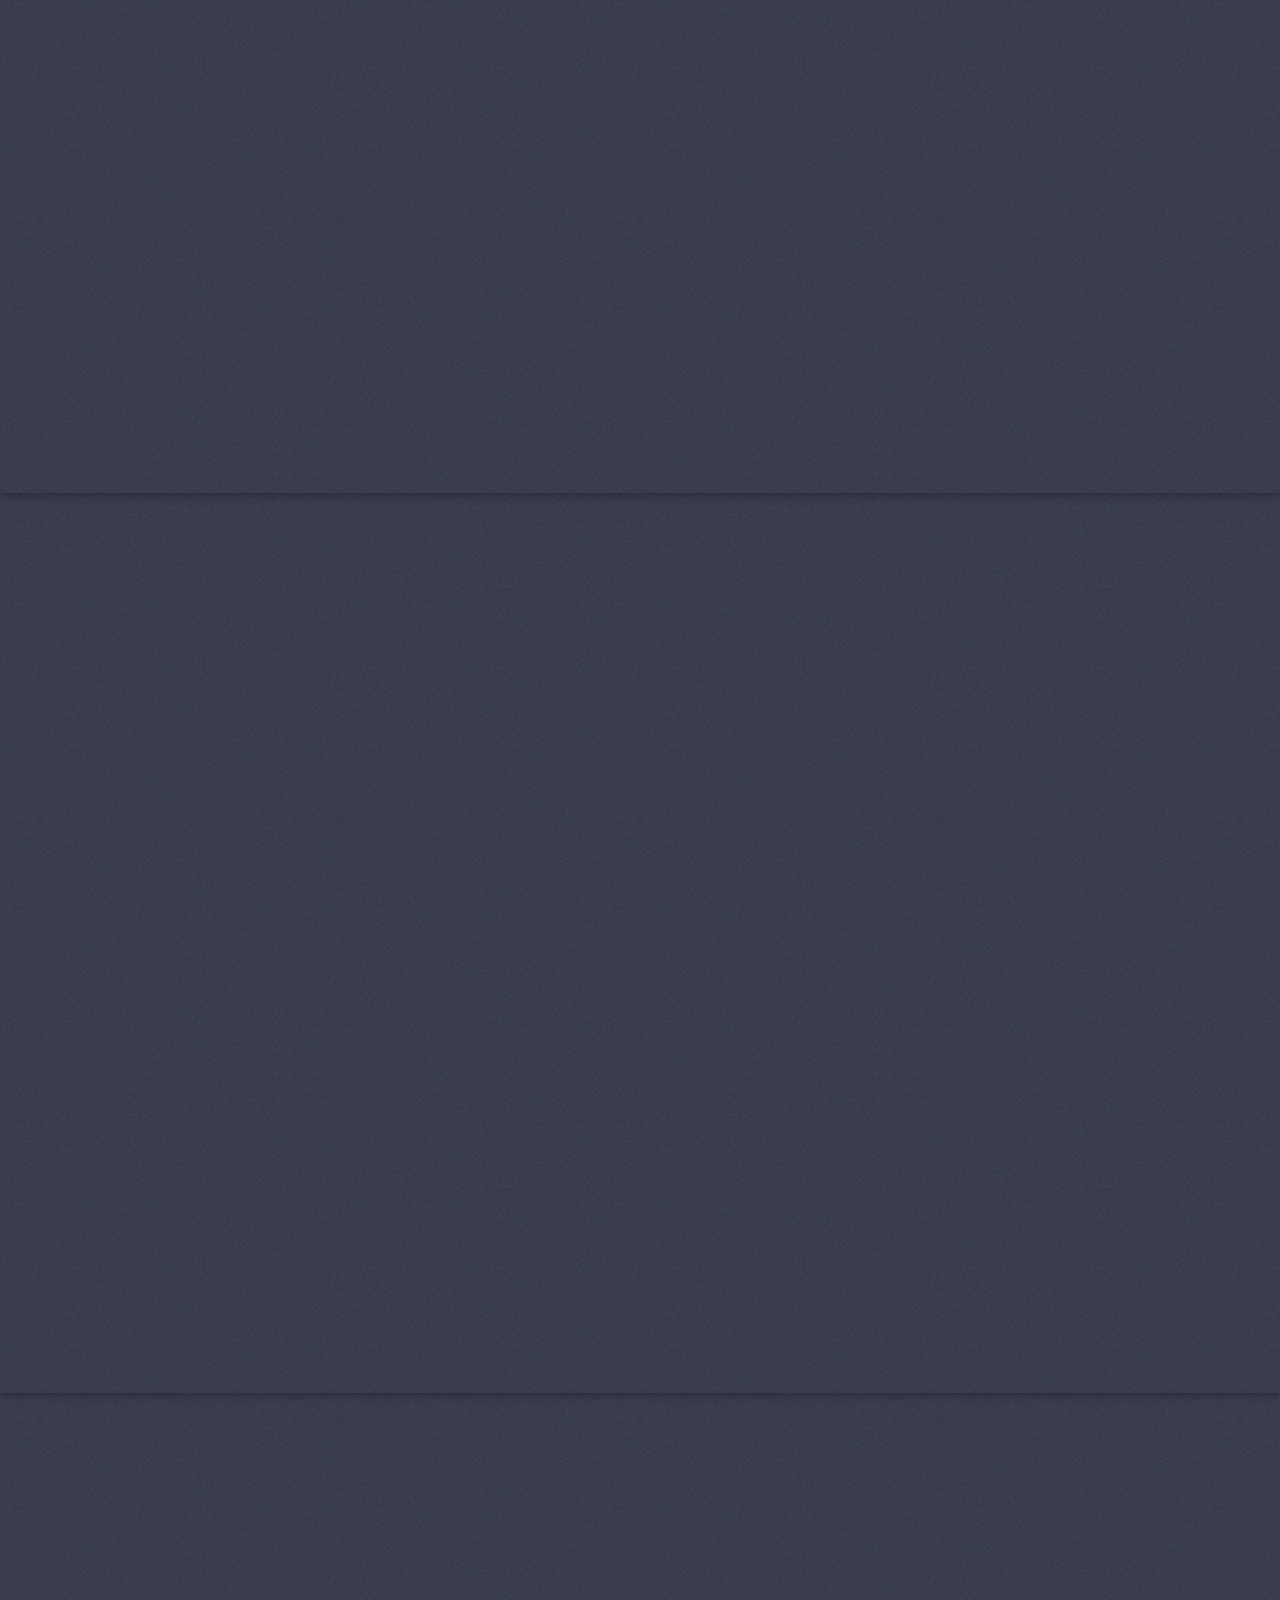
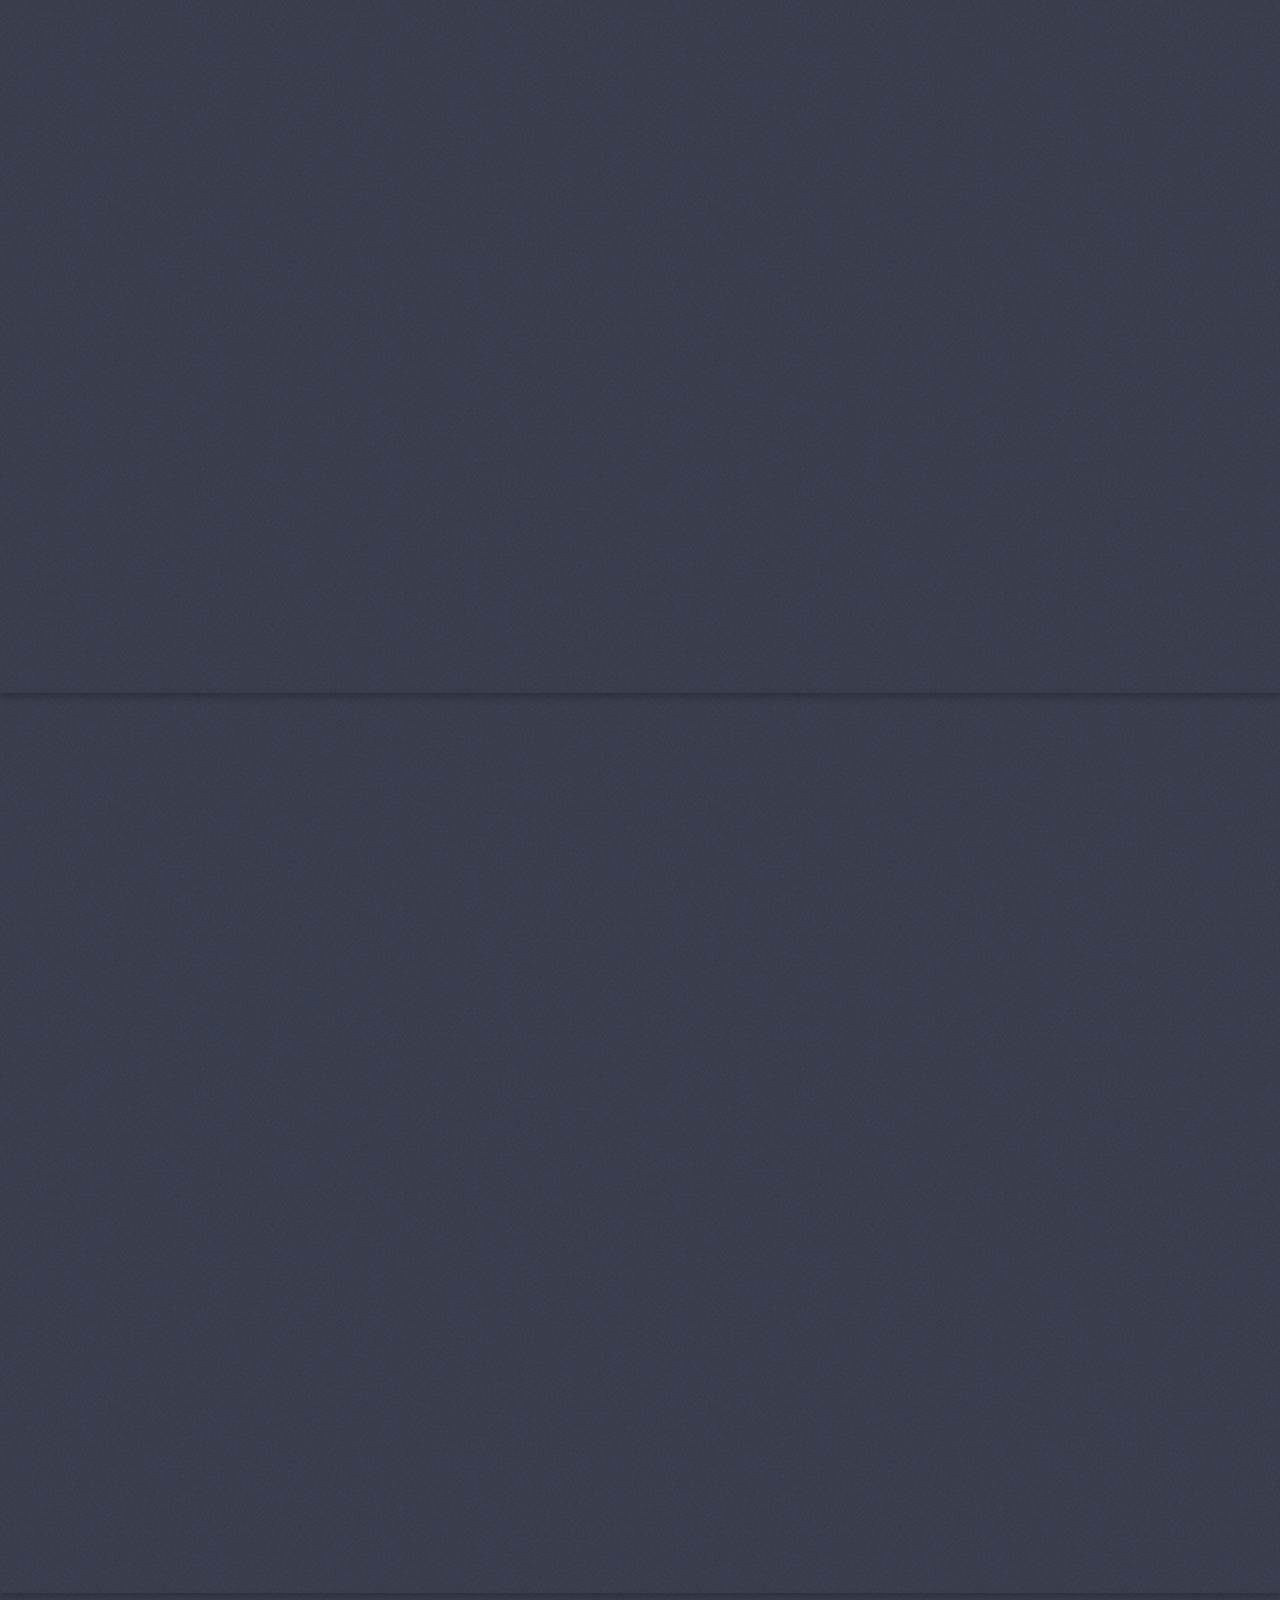
==== commit d3440044: "added all projects" ====
--- a/index.html
+++ b/index.html
@@ -9,7 +9,7 @@
 		<title>Danusha Hewagama</title>
 		<link rel="icon" type="image/svg+xml" href="images/faviicon4.png" />
 		<meta charset="utf-8" />
-		<meta name="viewport" content="width=device-width, initial-scale=1, user-scalable=no" />
+		<meta name="viewport" content="width=device-width, initial-scale=1" />
 		<link rel="stylesheet" href="assets/css/main.css" />
 		<noscript><link rel="stylesheet" href="assets/css/noscript.css" /></noscript>
 	</head>
@@ -25,32 +25,23 @@
 						<li>
 							<a href="#">Work</a>
 							<ul>
-								<li><a href="#two">Sri-Doc</a></li>
-								<li><a href="#two">thippawan Spa Booking</a></li>
-
-								<!-- Viso -->
-								<li><a href="#two">AI-Resume Builder</a></li>
-								<li><a href="#two">Safelo</a></li>
-								<li><a href="#two">Legal</a></li>
-								<li><a href="#two">Enstitute</a></li>
-								<li><a href="#two">Enstitute</a></li>
-								<li><a href="#two">Enstitute</a></li>
-
-								<li><a href="#two">Mosip: Booking service</a></li>
-								<li><a href="#two">Saloon Booking System</a></li>
-								<li><a href="#two">Agri-Mart</a></li>
-								<li><a href="#two">News Website</a></li>
-								<li><a href="#two">HRMS</a></li>
-								<li><a href="#two">Driver Assistant System</a></li>
-								<li><a href="#one">E-Pharmacy</a></li>
+								<!-- <li><a href="#1">Sri-Doc</a></li>
+								<li><a href="#2">thippawan Spa Booking</a></li>
+								<li><a href="#3">AI-Resume Builder</a></li>
+								<li><a href="#4">Safelo</a></li>
+								<li><a href="#5">Legal</a></li>
+								<li><a href="#6">Enstitute</a></li>
+								<li><a href="#7">Enstitute</a></li>
+								<li><a href="#8">Enstitute</a></li>
+								<li><a href="#9">Mosip: Booking service</a></li>
 								<li>
 									<a href="#">Mobile Applications</a>
 									<ul>
-										<li><a href="#three">AgriMart</a></li>
-										<li><a href="#three">Sri-Doc</a></li>
-										<li><a href="#three">AMC Flashcard</a></li>
+										<li><a href="#1">AgriMart</a></li>
+										<li><a href="#2">Sri-Doc</a></li>
+										<li><a href="#9">AMC Flashcard</a></li>
 									</ul>
-								</li>
+								</li> -->
 							</ul>
 						</li>
 						<li><a href="Contact.html">Contact</a></li>
@@ -198,8 +189,8 @@
 			<!-- Projects -->
 			<div id="projectsContainer">
 
-				<!-- Three -->
-				<section id="1" class="spotlight style1 left">
+				<!-- one -->
+				<!-- <section id="1" class="spotlight style1 left">
 					<span class="image fit main bottom"><img src="images/picBio.png" alt="" /></span>
 					<div class="content">
 						<header>
@@ -212,10 +203,10 @@
 						</ul>
 					</div>
 					<a href="#2" class="goto-next scrolly">Next</a>
-				</section>
+				</section> -->
 
 				<!-- Two -->
-				<section id="2" class="spotlight style2 right">
+				<!-- <section id="2" class="spotlight style2 right">
 					<span class="image fit main"><img src="images/pic03.jpg" alt="" /></span>
 					<div class="content">
 						<header>
@@ -228,7 +219,7 @@
 						</ul>
 					</div>
 					<a href="#3" class="goto-next scrolly">Next</a>
-				</section>
+				</section> -->
 
 			</div>
 
--- a/assets/css/main.css
+++ b/assets/css/main.css
@@ -2546,8 +2546,12 @@
 			top: 0.25em;
 		}
 
-		.image.left, .image.right {
-			max-width: 40%;
+		.image.left{
+			max-width: 30%;
+		}
+
+		.image.right {
+			max-width: 15%;
 		}
 
 			.image.left img, .image.right img {
@@ -3342,6 +3346,15 @@
 			width: 83px; /* Set width for SVG */
 		}
 
+		.internImg img {
+			width: 50px; /* Set the desired width */
+			height: 50px; /* To maintain aspect ratio */
+			/* If you want to specify both width and height, you can use:
+			   width: 200px;
+			   height: 150px; 
+			   Replace the values with your preferred dimensions */
+		  }
+
 /* Dropotron */
 
 	.dropotron {
